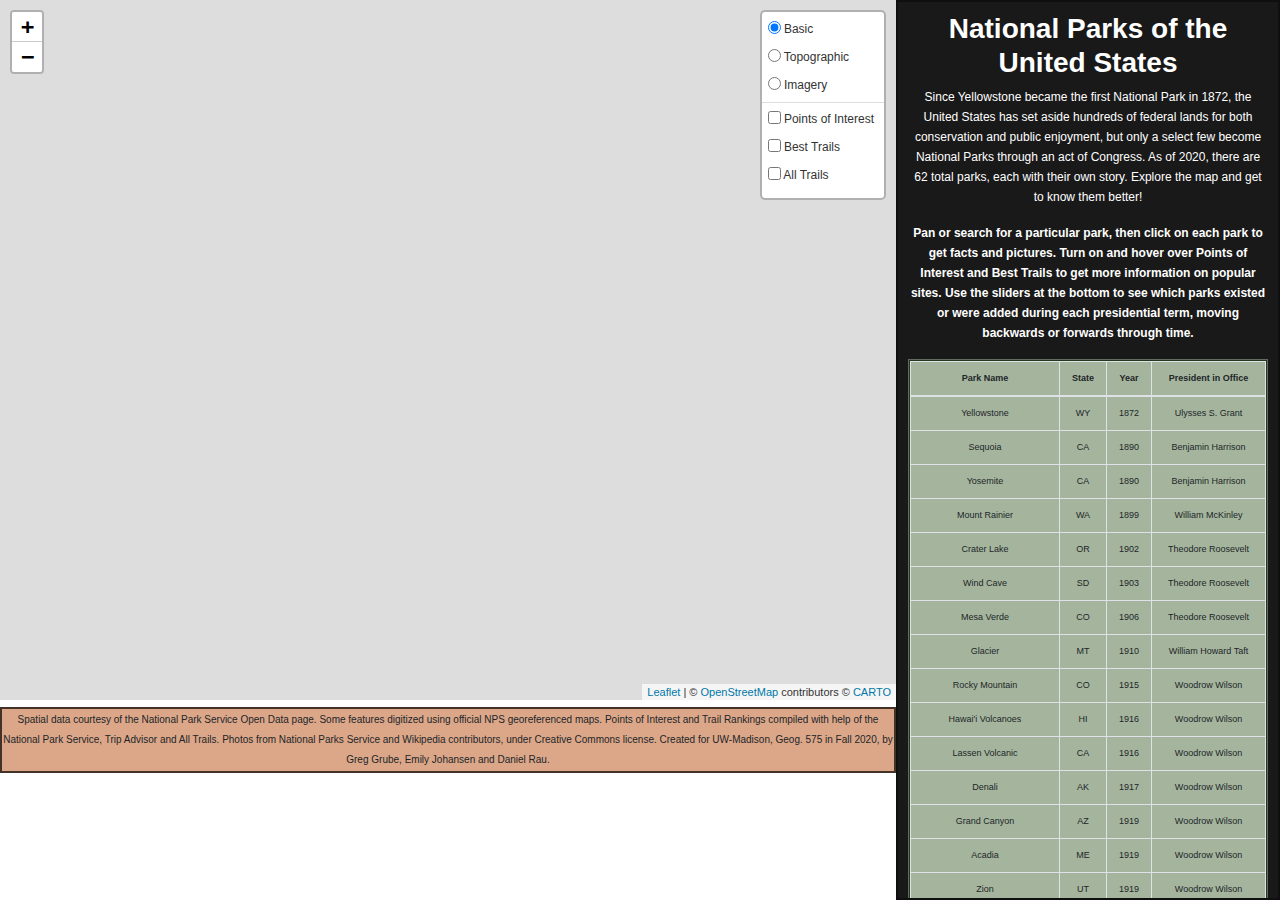
==== index.html @ e0598e74 "Initial Upload" ====
<!DOCTYPE html>
<html>
<head>
	
	<title>National Parks through the Years</title>

	<meta charset="utf-8" />
	<meta name="viewport" content="width=device-width, initial-scale=1.0">
	
	<link rel="shortcut icon" type="image/x-icon" href="img/nps.svg" />
    
    <link href="lib/bootstrap/css/bootstrap.min.css" rel="stylesheet">
    <!--you can also use this space for internal scripts or stylesheets;
		place these within <script> or <style> tags-->
    <link rel="stylesheet" href="lib/leaflet/leaflet.css"/>
    <link rel="stylesheet" href="lib/leaflet/leaflet-search-master/dist/leaflet-search.src.css"/>
    <link rel="stylesheet" href="lib/noUIslider-13.1.5/nouislider.css"/>
    <link rel="stylesheet" href="css/style.css"/>
    
</head>
    
<body>
    
    <div id="mapid"></div>
    
    <div id="panel">
        
        <h3><b>National Parks of the United States</b></h3>

            <p>Since Yellowstone became the first National Park in 1872, the United States has set aside hundreds of federal lands for both conservation and public enjoyment, but only a select few become National Parks through an act of Congress. As of 2020, there are 62 total parks, each with their own story. Explore the map and get to know them better!</p>

            <p><b>Pan or search for a particular park, then click on each park to get facts and pictures. Turn on and hover over Points of Interest and Best Trails to get more information on popular sites. Use the sliders at the bottom to see which parks existed or were added during each presidential term, moving backwards or forwards through time.</b></p>


            <div id="panel2">

                    <table class="table table-bordered table-hover table-condensed">
                        
                <colgroup>
                    <col class="p">
                    <col class="s">
                    <col class="y">
                    <col class="o">
                </colgroup>  
                        
                <thead>
                <tr>
                    <th title="Field1">Park Name</th>
                    <th title="Field2">State</th>
                    <th title="Field3">Year</th>
                    <th title="Field4">President in Office</th>
                </tr></thead>
                <tbody>
                <tr>
                <td>Yellowstone </td>
                <td>WY</td>
                <td>1872</td>
                <td>Ulysses S. Grant</td>
                </tr>
                <tr>
                <td>Sequoia </td>
                <td>CA</td>
                <td>1890</td>
                <td>Benjamin Harrison</td>
                </tr>
                <tr>
                <td>Yosemite </td>
                <td>CA</td>
                <td>1890</td>
                <td>Benjamin Harrison</td>
                </tr>
                <tr>
                <td>Mount Rainier </td>
                <td>WA</td>
                <td>1899</td>
                <td>William McKinley</td>
                </tr>
                <tr>
                <td>Crater Lake </td>
                <td>OR</td>
                <td>1902</td>
                <td>Theodore Roosevelt</td>
                </tr>
                <tr>
                <td>Wind Cave </td>
                <td>SD</td>
                <td>1903</td>
                <td>Theodore Roosevelt</td>
                </tr>
                <tr>
                <td>Mesa Verde </td>
                <td>CO</td>
                <td>1906</td>
                <td>Theodore Roosevelt</td>
                </tr>
                <tr>
                <td>Glacier </td>
                <td>MT</td>
                <td>1910</td>
                <td>William Howard Taft</td>
                </tr>
                <tr>
                <td>Rocky Mountain </td>
                <td>CO</td>
                <td>1915</td>
                <td>Woodrow Wilson</td>
                </tr>
                <tr>
                <td>Hawai&#39;i Volcanoes </td>
                <td>HI</td>
                <td>1916</td>
                <td>Woodrow Wilson</td>
                </tr>
                <tr>
                <td>Lassen Volcanic </td>
                <td>CA</td>
                <td>1916</td>
                <td>Woodrow Wilson</td>
                </tr>
                <tr>
                <td>Denali </td>
                <td>AK</td>
                <td>1917</td>
                <td>Woodrow Wilson</td>
                </tr>
                <tr>
                <td>Grand Canyon </td>
                <td>AZ</td>
                <td>1919</td>
                <td>Woodrow Wilson</td>
                </tr>
                <tr>
                <td>Acadia </td>
                <td>ME</td>
                <td>1919</td>
                <td>Woodrow Wilson</td>
                </tr>
                <tr>
                <td>Zion </td>
                <td>UT</td>
                <td>1919</td>
                <td>Woodrow Wilson</td>
                </tr>
                <tr>
                <td>Hot Springs </td>
                <td>AR</td>
                <td>1921</td>
                <td>Woodrow Wilson</td>
                </tr>
                <tr>
                <td>Bryce Canyon </td>
                <td>UT</td>
                <td>1928</td>
                <td>Calvin Coolidge</td>
                </tr>
                <tr>
                <td>Grand Teton </td>
                <td>WY</td>
                <td>1929</td>
                <td>Calvin Coolidge</td>
                </tr>
                <tr>
                <td>Carlsbad Caverns </td>
                <td>NM</td>
                <td>1930</td>
                <td>Herbert Hoover</td>
                </tr>
                <tr>
                <td>Everglades </td>
                <td>FL</td>
                <td>1934</td>
                <td>Franklin D. Roosevelt</td>
                </tr>
                <tr>
                <td>Great Smoky Mountains </td>
                <td>NC</td>
                <td>1934</td>
                <td>Franklin D. Roosevelt</td>
                </tr>
                <tr>
                <td>Shenandoah </td>
                <td>VA</td>
                <td>1935</td>
                <td>Franklin D. Roosevelt</td>
                </tr>
                <tr>
                <td>Olympic </td>
                <td>WA</td>
                <td>1938</td>
                <td>Franklin D. Roosevelt</td>
                </tr>
                <tr>
                <td>Kings Canyon </td>
                <td>CA</td>
                <td>1940</td>
                <td>Franklin D. Roosevelt</td>
                </tr>
                <tr>
                <td>Isle Royale </td>
                <td>MI</td>
                <td>1940</td>
                <td>Franklin D. Roosevelt</td>
                </tr>
                <tr>
                <td>Mammoth Cave </td>
                <td>KY</td>
                <td>1941</td>
                <td>Franklin D. Roosevelt</td>
                </tr>
                <tr>
                <td>Big Bend </td>
                <td>TX</td>
                <td>1944</td>
                <td>Franklin D. Roosevelt</td>
                </tr>
                <tr>
                <td>Virgin Islands </td>
                <td>VI</td>
                <td>1956</td>
                <td>Dwight D. Eisenhower</td>
                </tr>
                <tr>
                <td>Haleakala </td>
                <td>HI</td>
                <td>1961</td>
                <td>John F. Kennedy</td>
                </tr>
                <tr>
                <td>Petrified Forest </td>
                <td>AZ</td>
                <td>1962</td>
                <td>John F. Kennedy</td>
                </tr>
                <tr>
                <td>Canyonlands </td>
                <td>UT</td>
                <td>1964</td>
                <td>Lyndon B. Johnson</td>
                </tr>
                <tr>
                <td>Guadalupe Mountains </td>
                <td>TX</td>
                <td>1966</td>
                <td>Lyndon B. Johnson</td>
                </tr>
                <tr>
                <td>North Cascades </td>
                <td>WA</td>
                <td>1968</td>
                <td>Lyndon B. Johnson</td>
                </tr>
                <tr>
                <td>Redwood </td>
                <td>CA</td>
                <td>1968</td>
                <td>Lyndon B. Johnson</td>
                </tr>
                <tr>
                <td>Arches </td>
                <td>UT</td>
                <td>1971</td>
                <td>Richard Nixon</td>
                </tr>
                <tr>
                <td>Capitol Reef </td>
                <td>UT</td>
                <td>1971</td>
                <td>Richard Nixon</td>
                </tr>
                <tr>
                <td>Voyageurs </td>
                <td>MN</td>
                <td>1975</td>
                <td>Gerald Ford</td>
                </tr>
                <tr>
                <td>Theodore Roosevelt </td>
                <td>ND</td>
                <td>1978</td>
                <td>Jimmy Carter</td>
                </tr>
                <tr>
                <td>Badlands </td>
                <td>SD</td>
                <td>1978</td>
                <td>Jimmy Carter</td>
                </tr>
                <tr>
                <td>Channel Islands </td>
                <td>CA</td>
                <td>1980</td>
                <td>Jimmy Carter</td>
                </tr>
                <tr>
                <td>Biscayne </td>
                <td>FL</td>
                <td>1980</td>
                <td>Jimmy Carter</td>
                </tr>
                <tr>
                <td>Wrangell-St. Elias </td>
                <td>AK</td>
                <td>1980</td>
                <td>Jimmy Carter</td>
                </tr>
                <tr>
                <td>Glacier Bay </td>
                <td>AK</td>
                <td>1980</td>
                <td>Jimmy Carter</td>
                </tr>
                <tr>
                <td>Katmai </td>
                <td>AK</td>
                <td>1980</td>
                <td>Jimmy Carter</td>
                </tr>
                <tr>
                <td>Kenai Fjords </td>
                <td>AK</td>
                <td>1980</td>
                <td>Jimmy Carter</td>
                </tr>
                <tr>
                <td>Gates of the Arctic </td>
                <td>AK</td>
                <td>1980</td>
                <td>Jimmy Carter</td>
                </tr>
                <tr>
                <td>Kobuk Valley </td>
                <td>AK</td>
                <td>1980</td>
                <td>Jimmy Carter</td>
                </tr>
                <tr>
                <td>Lake Clark </td>
                <td>AK</td>
                <td>1980</td>
                <td>Jimmy Carter</td>
                </tr>
                <tr>
                <td>Great Basin </td>
                <td>NV</td>
                <td>1986</td>
                <td>Ronald Reagan</td>
                </tr>
                <tr>
                <td>National Park of American Samoa</td>
                <td>AS</td>
                <td>1988</td>
                <td>Ronald Reagan</td>
                </tr>
                <tr>
                <td>Dry Tortugas </td>
                <td>FL</td>
                <td>1992</td>
                <td>George H. W. Bush</td>
                </tr>
                <tr>
                <td>Saguaro </td>
                <td>AZ</td>
                <td>1994</td>
                <td>Bill Clinton</td>
                </tr>
                <tr>
                <td>Joshua Tree </td>
                <td>CA</td>
                <td>1994</td>
                <td>Bill Clinton</td>
                </tr>
                <tr>
                <td>Death Valley </td>
                <td>CA</td>
                <td>1994</td>
                <td>Bill Clinton</td>
                </tr>
                <tr>
                <td>Black Canyon of the Gunnison </td>
                <td>CO</td>
                <td>1999</td>
                <td>Bill Clinton</td>
                </tr>
                <tr>
                <td>Cuyahoga Valley </td>
                <td>OH</td>
                <td>2000</td>
                <td>Bill Clinton</td>
                </tr>
                <tr>
                <td>Congaree </td>
                <td>SC</td>
                <td>2003</td>
                <td>George W. Bush</td>
                </tr>
                <tr>
                <td>Great Sand Dunes </td>
                <td>CO</td>
                <td>2004</td>
                <td>George W. Bush</td>
                </tr>
                <tr>
                <td>Pinnacles </td>
                <td>CA</td>
                <td>2013</td>
                <td>Barack Obama</td>
                </tr>
                <tr>
                <td>Gateway Arch </td>
                <td>MO</td>
                <td>2018</td>
                <td>Donald Trump</td>
                </tr>
                <tr>
                <td>Indiana Dunes </td>
                <td>IN</td>
                <td>2019</td>
                <td>Donald Trump</td>
                </tr>
                <tr>
                <td>White Sands </td>
                <td>NM</td>
                <td>2019</td>
                <td>Donald Trump</td>
                </tr>
                </tbody></table>
            </div> 

        </div>         

    <div id="range"></div>
    
            <input type="number" min='1872' max='2016' step='4' id="input-number-min">
            <input type="number" min='1876' max='2020' step='4' id="input-number-max">

    <div id="sources">
        
        Spatial data courtesy of the National Park Service Open Data page. Some features digitized using official NPS georeferenced maps. Points of Interest and Trail Rankings compiled with help of the National Park Service, Trip Advisor and  All Trails. Photos from National Parks Service and Wikipedia contributors, under Creative Commons license. Created for UW-Madison, Geog. 575 in Fall 2020, by Greg Grube, Emily Johansen and Daniel Rau.

    </div>

            <!--put your external script links here-->
        <script type="text/javascript" src="lib/jquery-3.5.1.js"></script>
        <script type="text/javascript" src="lib/leaflet/leaflet-src.js"></script>
        <script type="text/javascript" src="lib/leaflet/leaflet-providers.js"></script>
        <script type="text/javascript" src="lib/leaflet/leaflet-search-master/dist/leaflet-search.src.js"></script>
        <script type="text/javascript" src="lib/noUIslider-13.1.5/nouislider.min.js"></script>
        <script type="text/javascript" src="lib/wNumb.js"></script>
        <script type="text/javascript" src="lib/easy-button.js"></script>
        <script type="text/javascript" src="js/geojson.js"></script>
        <script type="text/javascript" src="js/main.js"></script>
    
</body>
    
</html>
---- lib/leaflet/leaflet.css ----
/* required styles */

.leaflet-pane,
.leaflet-tile,
.leaflet-marker-icon,
.leaflet-marker-shadow,
.leaflet-tile-container,
.leaflet-pane > svg,
.leaflet-pane > canvas,
.leaflet-zoom-box,
.leaflet-image-layer,
.leaflet-layer {
	position: absolute;
	left: 0;
	top: 0;
	}
.leaflet-container {
	overflow: hidden;
	}
.leaflet-tile,
.leaflet-marker-icon,
.leaflet-marker-shadow {
	-webkit-user-select: none;
	   -moz-user-select: none;
	        user-select: none;
	  -webkit-user-drag: none;
	}
/* Prevents IE11 from highlighting tiles in blue */
.leaflet-tile::selection {
	background: transparent;
}
/* Safari renders non-retina tile on retina better with this, but Chrome is worse */
.leaflet-safari .leaflet-tile {
	image-rendering: -webkit-optimize-contrast;
	}
/* hack that prevents hw layers "stretching" when loading new tiles */
.leaflet-safari .leaflet-tile-container {
	width: 1600px;
	height: 1600px;
	-webkit-transform-origin: 0 0;
	}
.leaflet-marker-icon,
.leaflet-marker-shadow {
	display: block;
	}
/* .leaflet-container svg: reset svg max-width decleration shipped in Joomla! (joomla.org) 3.x */
/* .leaflet-container img: map is broken in FF if you have max-width: 100% on tiles */
.leaflet-container .leaflet-overlay-pane svg,
.leaflet-container .leaflet-marker-pane img,
.leaflet-container .leaflet-shadow-pane img,
.leaflet-container .leaflet-tile-pane img,
.leaflet-container img.leaflet-image-layer,
.leaflet-container .leaflet-tile {
	max-width: none !important;
	max-height: none !important;
	}

.leaflet-container.leaflet-touch-zoom {
	-ms-touch-action: pan-x pan-y;
	touch-action: pan-x pan-y;
	}
.leaflet-container.leaflet-touch-drag {
	-ms-touch-action: pinch-zoom;
	/* Fallback for FF which doesn't support pinch-zoom */
	touch-action: none;
	touch-action: pinch-zoom;
}
.leaflet-container.leaflet-touch-drag.leaflet-touch-zoom {
	-ms-touch-action: none;
	touch-action: none;
}
.leaflet-container {
	-webkit-tap-highlight-color: transparent;
}
.leaflet-container a {
	-webkit-tap-highlight-color: rgba(51, 181, 229, 0.4);
}
.leaflet-tile {
	filter: inherit;
	visibility: hidden;
	}
.leaflet-tile-loaded {
	visibility: inherit;
	}
.leaflet-zoom-box {
	width: 0;
	height: 0;
	-moz-box-sizing: border-box;
	     box-sizing: border-box;
	z-index: 800;
	}
/* workaround for https://bugzilla.mozilla.org/show_bug.cgi?id=888319 */
.leaflet-overlay-pane svg {
	-moz-user-select: none;
	}

.leaflet-pane         { z-index: 400; }

.leaflet-tile-pane    { z-index: 200; }
.leaflet-overlay-pane { z-index: 400; }
.leaflet-shadow-pane  { z-index: 500; }
.leaflet-marker-pane  { z-index: 600; }
.leaflet-tooltip-pane   { z-index: 650; }
.leaflet-popup-pane   { z-index: 700; }

.leaflet-map-pane canvas { z-index: 100; }
.leaflet-map-pane svg    { z-index: 200; }

.leaflet-vml-shape {
	width: 1px;
	height: 1px;
	}
.lvml {
	behavior: url(#default#VML);
	display: inline-block;
	position: absolute;
	}


/* control positioning */

.leaflet-control {
	position: relative;
	z-index: 800;
	pointer-events: visiblePainted; /* IE 9-10 doesn't have auto */
	pointer-events: auto;
	}
.leaflet-top,
.leaflet-bottom {
	position: absolute;
	z-index: 1000;
	pointer-events: none;
	}
.leaflet-top {
	top: 0;
	}
.leaflet-right {
	right: 0;
	}
.leaflet-bottom {
	bottom: 0;
	}
.leaflet-left {
	left: 0;
	}
.leaflet-control {
	float: left;
	clear: both;
	}
.leaflet-right .leaflet-control {
	float: right;
	}
.leaflet-top .leaflet-control {
	margin-top: 10px;
	}
.leaflet-bottom .leaflet-control {
	margin-bottom: 10px;
	}
.leaflet-left .leaflet-control {
	margin-left: 10px;
	}
.leaflet-right .leaflet-control {
	margin-right: 10px;
	}


/* zoom and fade animations */

.leaflet-fade-anim .leaflet-tile {
	will-change: opacity;
	}
.leaflet-fade-anim .leaflet-popup {
	opacity: 0;
	-webkit-transition: opacity 0.2s linear;
	   -moz-transition: opacity 0.2s linear;
	        transition: opacity 0.2s linear;
	}
.leaflet-fade-anim .leaflet-map-pane .leaflet-popup {
	opacity: 1;
	}
.leaflet-zoom-animated {
	-webkit-transform-origin: 0 0;
	    -ms-transform-origin: 0 0;
	        transform-origin: 0 0;
	}
.leaflet-zoom-anim .leaflet-zoom-animated {
	will-change: transform;
	}
.leaflet-zoom-anim .leaflet-zoom-animated {
	-webkit-transition: -webkit-transform 0.25s cubic-bezier(0,0,0.25,1);
	   -moz-transition:    -moz-transform 0.25s cubic-bezier(0,0,0.25,1);
	        transition:         transform 0.25s cubic-bezier(0,0,0.25,1);
	}
.leaflet-zoom-anim .leaflet-tile,
.leaflet-pan-anim .leaflet-tile {
	-webkit-transition: none;
	   -moz-transition: none;
	        transition: none;
	}

.leaflet-zoom-anim .leaflet-zoom-hide {
	visibility: hidden;
	}


/* cursors */

.leaflet-interactive {
	cursor: pointer;
	}
.leaflet-grab {
	cursor: -webkit-grab;
	cursor:    -moz-grab;
	cursor:         grab;
	}
.leaflet-crosshair,
.leaflet-crosshair .leaflet-interactive {
	cursor: crosshair;
	}
.leaflet-popup-pane,
.leaflet-control {
	cursor: auto;
	}
.leaflet-dragging .leaflet-grab,
.leaflet-dragging .leaflet-grab .leaflet-interactive,
.leaflet-dragging .leaflet-marker-draggable {
	cursor: move;
	cursor: -webkit-grabbing;
	cursor:    -moz-grabbing;
	cursor:         grabbing;
	}

/* marker & overlays interactivity */
.leaflet-marker-icon,
.leaflet-marker-shadow,
.leaflet-image-layer,
.leaflet-pane > svg path,
.leaflet-tile-container {
	pointer-events: none;
	}

.leaflet-marker-icon.leaflet-interactive,
.leaflet-image-layer.leaflet-interactive,
.leaflet-pane > svg path.leaflet-interactive,
svg.leaflet-image-layer.leaflet-interactive path {
	pointer-events: visiblePainted; /* IE 9-10 doesn't have auto */
	pointer-events: auto;
	}

/* visual tweaks */

.leaflet-container {
	background: #ddd;
	outline: 0;
	}
.leaflet-container a {
	color: #0078A8;
	}
.leaflet-container a.leaflet-active {
	outline: 2px solid orange;
	}
.leaflet-zoom-box {
	border: 2px dotted #38f;
	background: rgba(255,255,255,0.5);
	}


/* general typography */
.leaflet-container {
	font: 12px/1.5 "Helvetica Neue", Arial, Helvetica, sans-serif;
	}


/* general toolbar styles */

.leaflet-bar {
	box-shadow: 0 1px 5px rgba(0,0,0,0.65);
	border-radius: 4px;
	}
.leaflet-bar a,
.leaflet-bar a:hover {
	background-color: #fff;
	border-bottom: 1px solid #ccc;
	width: 26px;
	height: 26px;
	line-height: 26px;
	display: block;
	text-align: center;
	text-decoration: none;
	color: black;
	}
.leaflet-bar a,
.leaflet-control-layers-toggle {
	background-position: 50% 50%;
	background-repeat: no-repeat;
	display: block;
	}
.leaflet-bar a:hover {
	background-color: #f4f4f4;
	}
.leaflet-bar a:first-child {
	border-top-left-radius: 4px;
	border-top-right-radius: 4px;
	}
.leaflet-bar a:last-child {
	border-bottom-left-radius: 4px;
	border-bottom-right-radius: 4px;
	border-bottom: none;
	}
.leaflet-bar a.leaflet-disabled {
	cursor: default;
	background-color: #f4f4f4;
	color: #bbb;
	}

.leaflet-touch .leaflet-bar a {
	width: 30px;
	height: 30px;
	line-height: 30px;
	}
.leaflet-touch .leaflet-bar a:first-child {
	border-top-left-radius: 2px;
	border-top-right-radius: 2px;
	}
.leaflet-touch .leaflet-bar a:last-child {
	border-bottom-left-radius: 2px;
	border-bottom-right-radius: 2px;
	}

/* zoom control */

.leaflet-control-zoom-in,
.leaflet-control-zoom-out {
	font: bold 18px 'Lucida Console', Monaco, monospace;
	text-indent: 1px;
	}

.leaflet-touch .leaflet-control-zoom-in, .leaflet-touch .leaflet-control-zoom-out  {
	font-size: 22px;
	}


/* layers control */

.leaflet-control-layers {
	box-shadow: 0 1px 5px rgba(0,0,0,0.4);
	background: #fff;
	border-radius: 5px;
	}
.leaflet-control-layers-toggle {
	background-image: url(images/layers.png);
	width: 36px;
	height: 36px;
	}
.leaflet-retina .leaflet-control-layers-toggle {
	background-image: url(images/layers-2x.png);
	background-size: 26px 26px;
	}
.leaflet-touch .leaflet-control-layers-toggle {
	width: 44px;
	height: 44px;
	}
.leaflet-control-layers .leaflet-control-layers-list,
.leaflet-control-layers-expanded .leaflet-control-layers-toggle {
	display: none;
	}
.leaflet-control-layers-expanded .leaflet-control-layers-list {
	display: block;
	position: relative;
	}
.leaflet-control-layers-expanded {
	padding: 6px 10px 6px 6px;
	color: #333;
	background: #fff;
	}
.leaflet-control-layers-scrollbar {
	overflow-y: scroll;
	overflow-x: hidden;
	padding-right: 5px;
	}
.leaflet-control-layers-selector {
	margin-top: 2px;
	position: relative;
	top: 1px;
	}
.leaflet-control-layers label {
	display: block;
	}
.leaflet-control-layers-separator {
	height: 0;
	border-top: 1px solid #ddd;
	margin: 5px -10px 5px -6px;
	}

/* Default icon URLs */
.leaflet-default-icon-path {
	background-image: url(images/marker-icon.png);
	}


/* attribution and scale controls */

.leaflet-container .leaflet-control-attribution {
	background: #fff;
	background: rgba(255, 255, 255, 0.7);
	margin: 0;
	}
.leaflet-control-attribution,
.leaflet-control-scale-line {
	padding: 0 5px;
	color: #333;
	}
.leaflet-control-attribution a {
	text-decoration: none;
	}
.leaflet-control-attribution a:hover {
	text-decoration: underline;
	}
.leaflet-container .leaflet-control-attribution,
.leaflet-container .leaflet-control-scale {
	font-size: 11px;
	}
.leaflet-left .leaflet-control-scale {
	margin-left: 5px;
	}
.leaflet-bottom .leaflet-control-scale {
	margin-bottom: 5px;
	}
.leaflet-control-scale-line {
	border: 2px solid #777;
	border-top: none;
	line-height: 1.1;
	padding: 2px 5px 1px;
	font-size: 11px;
	white-space: nowrap;
	overflow: hidden;
	-moz-box-sizing: border-box;
	     box-sizing: border-box;

	background: #fff;
	background: rgba(255, 255, 255, 0.5);
	}
.leaflet-control-scale-line:not(:first-child) {
	border-top: 2px solid #777;
	border-bottom: none;
	margin-top: -2px;
	}
.leaflet-control-scale-line:not(:first-child):not(:last-child) {
	border-bottom: 2px solid #777;
	}

.leaflet-touch .leaflet-control-attribution,
.leaflet-touch .leaflet-control-layers,
.leaflet-touch .leaflet-bar {
	box-shadow: none;
	}
.leaflet-touch .leaflet-control-layers,
.leaflet-touch .leaflet-bar {
	border: 2px solid rgba(0,0,0,0.2);
	background-clip: padding-box;
	}


/* popup */

.leaflet-popup {
	position: absolute;
	text-align: center;
	margin-bottom: 20px;
	}
.leaflet-popup-content-wrapper {
	padding: 1px;
	text-align: left;
	border-radius: 12px;
	}
.leaflet-popup-content {
	margin: 13px 19px;
	line-height: 1.4;
	}
.leaflet-popup-content p {
	margin: 18px 0;
	}
.leaflet-popup-tip-container {
	width: 40px;
	height: 20px;
	position: absolute;
	left: 50%;
	margin-left: -20px;
	overflow: hidden;
	pointer-events: none;
	}
.leaflet-popup-tip {
	width: 17px;
	height: 17px;
	padding: 1px;

	margin: -10px auto 0;

	-webkit-transform: rotate(45deg);
	   -moz-transform: rotate(45deg);
	    -ms-transform: rotate(45deg);
	        transform: rotate(45deg);
	}
.leaflet-popup-content-wrapper,
.leaflet-popup-tip {
	background: white;
	color: #333;
	box-shadow: 0 3px 14px rgba(0,0,0,0.4);
	}
.leaflet-container a.leaflet-popup-close-button {
	position: absolute;
	top: 0;
	right: 0;
	padding: 4px 4px 0 0;
	border: none;
	text-align: center;
	width: 18px;
	height: 14px;
	font: 16px/14px Tahoma, Verdana, sans-serif;
	color: #c3c3c3;
	text-decoration: none;
	font-weight: bold;
	background: transparent;
	}
.leaflet-container a.leaflet-popup-close-button:hover {
	color: #999;
	}
.leaflet-popup-scrolled {
	overflow: auto;
	border-bottom: 1px solid #ddd;
	border-top: 1px solid #ddd;
	}

.leaflet-oldie .leaflet-popup-content-wrapper {
	-ms-zoom: 1;
	}
.leaflet-oldie .leaflet-popup-tip {
	width: 24px;
	margin: 0 auto;

	-ms-filter: "progid:DXImageTransform.Microsoft.Matrix(M11=0.70710678, M12=0.70710678, M21=-0.70710678, M22=0.70710678)";
	filter: progid:DXImageTransform.Microsoft.Matrix(M11=0.70710678, M12=0.70710678, M21=-0.70710678, M22=0.70710678);
	}
.leaflet-oldie .leaflet-popup-tip-container {
	margin-top: -1px;
	}

.leaflet-oldie .leaflet-control-zoom,
.leaflet-oldie .leaflet-control-layers,
.leaflet-oldie .leaflet-popup-content-wrapper,
.leaflet-oldie .leaflet-popup-tip {
	border: 1px solid #999;
	}


/* div icon */

.leaflet-div-icon {
	background: #fff;
	border: 1px solid #666;
	}


/* Tooltip */
/* Base styles for the element that has a tooltip */
.leaflet-tooltip {
	position: absolute;
	padding: 6px;
	background-color: #fff;
	border: 1px solid #fff;
	border-radius: 3px;
	color: #222;
	white-space: nowrap;
	-webkit-user-select: none;
	-moz-user-select: none;
	-ms-user-select: none;
	user-select: none;
	pointer-events: none;
	box-shadow: 0 1px 3px rgba(0,0,0,0.4);
	}
.leaflet-tooltip.leaflet-clickable {
	cursor: pointer;
	pointer-events: auto;
	}
.leaflet-tooltip-top:before,
.leaflet-tooltip-bottom:before,
.leaflet-tooltip-left:before,
.leaflet-tooltip-right:before {
	position: absolute;
	pointer-events: none;
	border: 6px solid transparent;
	background: transparent;
	content: "";
	}

/* Directions */

.leaflet-tooltip-bottom {
	margin-top: 6px;
}
.leaflet-tooltip-top {
	margin-top: -6px;
}
.leaflet-tooltip-bottom:before,
.leaflet-tooltip-top:before {
	left: 50%;
	margin-left: -6px;
	}
.leaflet-tooltip-top:before {
	bottom: 0;
	margin-bottom: -12px;
	border-top-color: #fff;
	}
.leaflet-tooltip-bottom:before {
	top: 0;
	margin-top: -12px;
	margin-left: -6px;
	border-bottom-color: #fff;
	}
.leaflet-tooltip-left {
	margin-left: -6px;
}
.leaflet-tooltip-right {
	margin-left: 6px;
}
.leaflet-tooltip-left:before,
.leaflet-tooltip-right:before {
	top: 50%;
	margin-top: -6px;
	}
.leaflet-tooltip-left:before {
	right: 0;
	margin-right: -12px;
	border-left-color: #fff;
	}
.leaflet-tooltip-right:before {
	left: 0;
	margin-left: -12px;
	border-right-color: #fff;
	}
---- lib/leaflet/leaflet-search-master/dist/leaflet-search.src.css ----
/* 
 * Leaflet Control Search v2.9.9 - 2020-12-01 
 * 
 * Copyright 2020 Stefano Cudini 
 * stefano.cudini@gmail.com 
 * http://labs.easyblog.it/ 
 * 
 * Licensed under the MIT license. 
 * 
 * Demo: 
 * http://labs.easyblog.it/maps/leaflet-search/ 
 * 
 * Source: 
 * git@github.com:stefanocudini/leaflet-search.git 
 * 
 */
 
.leaflet-container .leaflet-control-search {
	position:relative;
	float:left;
	background:#fff;
	color:#1978cf;
	border: 2px solid rgba(0,0,0,0.2);
	background-clip: padding-box;
	-moz-border-radius: 4px;
	-webkit-border-radius: 4px;
	border-radius: 4px;
	background-color: rgba(255, 255, 255, 0.8);
	z-index:1000;	
	margin-left: 10px;
	margin-top: 10px;
}
.leaflet-control-search.search-exp {/*expanded*/
	background: #fff;
	border: 2px solid rgba(0,0,0,0.2);
	background-clip: padding-box;	
}
.leaflet-control-search .search-input {
	display:block;
	float:left;
	background: #fff;
	border:1px solid #666;
	border-radius:2px;
	height:22px;
	padding:0 20px 0 2px;
	margin:4px 0 4px 4px;
}
.leaflet-control-search.search-load .search-input {
	background: url('../images/loader.gif') no-repeat center right #fff;
}
.leaflet-control-search.search-load .search-cancel {
	visibility:hidden;
}
.leaflet-control-search .search-cancel {
	display:block;
	width:22px;
	height:22px;
	position:absolute;
	right:28px;
	margin:6px 0;
	background: url('../images/search-icon.png') no-repeat 0 -46px;
	text-decoration:none;
	filter: alpha(opacity=80);
	opacity: 0.8;		
}
.leaflet-control-search .search-cancel:hover {
	filter: alpha(opacity=100);
	opacity: 1;
}
.leaflet-control-search .search-cancel span {
	display:none;/* comment for cancel button imageless */
	font-size:18px;
	line-height:20px;
	color:#ccc;
	font-weight:bold;
}
.leaflet-control-search .search-cancel:hover span {
	color:#aaa;
}
.leaflet-control-search .search-button {
	display:block;
	float:left;
	width:30px;
	height:30px;	
	background: url('../images/search-icon.png') no-repeat 4px 4px #fff;
	border-radius:4px;
}
.leaflet-control-search .search-button:hover {
	background: url('../images/search-icon.png') no-repeat 4px -20px #fafafa;
}
.leaflet-control-search .search-tooltip {
	position:absolute;
	top:100%;
	left:0;
	float:left;
	list-style: none;
	padding-left: 0;
	min-width:120px;
	max-height:122px;
	box-shadow: 1px 1px 6px rgba(0,0,0,0.4);
	background-color: rgba(0, 0, 0, 0.25);
	z-index:1010;
	overflow-y:auto;
	overflow-x:hidden;
	cursor: pointer;
}
.leaflet-control-search .search-tip {
	margin:2px;
	padding:2px 4px;
	display:block;
	color:black;
	background: #eee;
	border-radius:.25em;
	text-decoration:none;	
	white-space:nowrap;
	vertical-align:center;
}
.leaflet-control-search .search-button:hover {
	background-color: #f4f4f4;
}
.leaflet-control-search .search-tip-select,
.leaflet-control-search .search-tip:hover {
	background-color: #fff;
}
.leaflet-control-search .search-alert {
	cursor:pointer;
	clear:both;
	font-size:.75em;
	margin-bottom:5px;
	padding:0 .25em;
	color:#e00;
	font-weight:bold;
	border-radius:.25em;
}
---- lib/noUIslider-13.1.5/nouislider.css ----
/*! nouislider - 13.1.5 - 4/24/2019 */
/* Functional styling;
 * These styles are required for noUiSlider to function.
 * You don't need to change these rules to apply your design.
 */
.noUi-target,
.noUi-target * {
  -webkit-touch-callout: none;
  -webkit-tap-highlight-color: rgba(0, 0, 0, 0);
  -webkit-user-select: none;
  -ms-touch-action: none;
  touch-action: none;
  -ms-user-select: none;
  -moz-user-select: none;
  user-select: none;
  -moz-box-sizing: border-box;
  box-sizing: border-box;
}
.noUi-target {
  position: relative;
  direction: ltr;
}
.noUi-base,
.noUi-connects {
  width: 100%;
  height: 100%;
  position: relative;
  z-index: 1;
}
/* Wrapper for all connect elements.
 */
.noUi-connects {
  overflow: hidden;
  z-index: 0;
}
.noUi-connect,
.noUi-origin {
  will-change: transform;
  position: absolute;
  z-index: 1;
  top: 0;
  left: 0;
  height: 100%;
  width: 100%;
  -ms-transform-origin: 0 0;
  -webkit-transform-origin: 0 0;
  -webkit-transform-style: preserve-3d;
  transform-origin: 0 0;
  transform-style: flat;
}
/* Offset direction
 */
html:not([dir="rtl"]) .noUi-horizontal .noUi-origin {
  left: auto;
  right: 0;
}
/* Give origins 0 height/width so they don't interfere with clicking the
 * connect elements.
 */
.noUi-vertical .noUi-origin {
  width: 0;
}
.noUi-horizontal .noUi-origin {
  height: 0;
}
.noUi-handle {
  -webkit-backface-visibility: hidden;
  backface-visibility: hidden;
  position: absolute;
}
.noUi-touch-area {
  height: 100%;
  width: 100%;
}
.noUi-state-tap .noUi-connect,
.noUi-state-tap .noUi-origin {
  -webkit-transition: transform 0.3s;
  transition: transform 0.3s;
}
.noUi-state-drag * {
  cursor: inherit !important;
}
/* Slider size and handle placement;
 */
.noUi-horizontal {
  height: 18px;
}
.noUi-horizontal .noUi-handle {
  width: 34px;
  height: 28px;
  left: -17px;
  top: -6px;
}
.noUi-vertical {
  width: 18px;
}
.noUi-vertical .noUi-handle {
  width: 28px;
  height: 34px;
  left: -6px;
  top: -17px;
}
html:not([dir="rtl"]) .noUi-horizontal .noUi-handle {
  right: -17px;
  left: auto;
}
/* Styling;
 * Giving the connect element a border radius causes issues with using transform: scale
 */
.noUi-target {
  background: #FAFAFA;
  border-radius: 4px;
  border: 1px solid #D3D3D3;
  box-shadow: inset 0 1px 1px #F0F0F0, 0 3px 6px -5px #BBB;
}
.noUi-connects {
  border-radius: 3px;
}
.noUi-connect {
  background: #3FB8AF;
}
/* Handles and cursors;
 */
.noUi-draggable {
  cursor: ew-resize;
}
.noUi-vertical .noUi-draggable {
  cursor: ns-resize;
}
.noUi-handle {
  border: 1px solid #D9D9D9;
  border-radius: 3px;
  background: #FFF;
  cursor: default;
  box-shadow: inset 0 0 1px #FFF, inset 0 1px 7px #EBEBEB, 0 3px 6px -3px #BBB;
}
.noUi-active {
  box-shadow: inset 0 0 1px #FFF, inset 0 1px 7px #DDD, 0 3px 6px -3px #BBB;
}
/* Handle stripes;
 */
.noUi-handle:before,
.noUi-handle:after {
  content: "";
  display: block;
  position: absolute;
  height: 14px;
  width: 1px;
  background: #E8E7E6;
  left: 14px;
  top: 6px;
}
.noUi-handle:after {
  left: 17px;
}
.noUi-vertical .noUi-handle:before,
.noUi-vertical .noUi-handle:after {
  width: 14px;
  height: 1px;
  left: 6px;
  top: 14px;
}
.noUi-vertical .noUi-handle:after {
  top: 17px;
}
/* Disabled state;
 */
[disabled] .noUi-connect {
  background: #B8B8B8;
}
[disabled].noUi-target,
[disabled].noUi-handle,
[disabled] .noUi-handle {
  cursor: not-allowed;
}
/* Base;
 *
 */
.noUi-pips,
.noUi-pips * {
  -moz-box-sizing: border-box;
  box-sizing: border-box;
}
.noUi-pips {
  position: absolute;
  color: #999;
}
/* Values;
 *
 */
.noUi-value {
  position: absolute;
  white-space: nowrap;
  text-align: center;
}
.noUi-value-sub {
  color: #ccc;
  font-size: 10px;
}
/* Markings;
 *
 */
.noUi-marker {
  position: absolute;
  background: #CCC;
}
.noUi-marker-sub {
  background: #AAA;
}
.noUi-marker-large {
  background: #AAA;
}
/* Horizontal layout;
 *
 */
.noUi-pips-horizontal {
  padding: 10px 0;
  height: 80px;
  top: 100%;
  left: 0;
  width: 100%;
}
.noUi-value-horizontal {
  -webkit-transform: translate(-50%, 50%);
  transform: translate(-50%, 50%);
}
.noUi-rtl .noUi-value-horizontal {
  -webkit-transform: translate(50%, 50%);
  transform: translate(50%, 50%);
}
.noUi-marker-horizontal.noUi-marker {
  margin-left: -1px;
  width: 2px;
  height: 5px;
}
.noUi-marker-horizontal.noUi-marker-sub {
  height: 10px;
}
.noUi-marker-horizontal.noUi-marker-large {
  height: 15px;
}
/* Vertical layout;
 *
 */
.noUi-pips-vertical {
  padding: 0 10px;
  height: 100%;
  top: 0;
  left: 100%;
}
.noUi-value-vertical {
  -webkit-transform: translate(0, -50%);
  transform: translate(0, -50%);
  padding-left: 25px;
}
.noUi-rtl .noUi-value-vertical {
  -webkit-transform: translate(0, 50%);
  transform: translate(0, 50%);
}
.noUi-marker-vertical.noUi-marker {
  width: 5px;
  height: 2px;
  margin-top: -1px;
}
.noUi-marker-vertical.noUi-marker-sub {
  width: 10px;
}
.noUi-marker-vertical.noUi-marker-large {
  width: 15px;
}
.noUi-tooltip {
  display: block;
  position: absolute;
  border: 1px solid #D9D9D9;
  border-radius: 3px;
  background: #fff;
  color: #000;
  padding: 5px;
  text-align: center;
  white-space: nowrap;
}
.noUi-horizontal .noUi-tooltip {
  -webkit-transform: translate(-50%, 0);
  transform: translate(-50%, 0);
  left: 50%;
  bottom: 120%;
}
.noUi-vertical .noUi-tooltip {
  -webkit-transform: translate(0, -50%);
  transform: translate(0, -50%);
  top: 50%;
  right: 120%;
}
---- css/style.css ----
/* Stylesheet by Greg Grube, 2020 */
 #mapid {
    height: 700px;
    width: 70%;
    display: inline-block;
}

#panel {
    width: 30%;
    height: 100%;
    padding: 10px;
    font-size: 12px;
    position:absolute;
    overflow: scroll;
    background-color: rgba(0,0,0,.9);
    color: white;
    display: inline-block;
    vertical-align: top;
    text-align: center;
    font-family: "Open Sans", Arial, sans-serif;
    line-height: 20px;
    border: 2px solid rgba(0,0,0,0.4);
}

#panel2 {
    background-color: rgba(200,220,190,0.8);
    font-size: 12px;
    color: #213A1B;
    border: 1px solid rgba(0,0,0,0.4);
    font-family: "Open Sans", Arial, sans-serif;
    width: 100%;
}

h3 {
    font-family: "Verdana", Arial, serif;   
}

#sources {
    width: 70%;
    height: 5%;
    padding: 1px;
    background-color: rgba(197, 108, 57, 0.6);
    display: inline-block;
    font-size: 10px;
    vertical-align: top;
    text-align: center;
    line-height: 20px;
    border: 2px solid rgba(0,0,0,0.7);
    top: 93%;
    left: 0%;
}

#range {
    width: 65%;
    margin: 0 auto 30px;
    position: left;
    z-index: 500;
    font-family: 'Open Sans', sans-serif;
    font-size: 12px;
    position: fixed;
    top: 88%;
    left: 2.5%;
    
}


.leaflet-popup-content p {
    margin: 0.2em 0;
}

.leaflet-popup-container p {
    margin: 0.2em 0;
    
}

.noUi-connect {
  background: #213A1B;
}

#input-number-max {
  display: none;
}

#input-number-min {
  display: none;
}

.table {
    margin: 0 0px 0 0;
    padding: 0;
    display: inline-block;
    line-height: 1em;
    font-size: 9.0px;
    font-family: "Verdana", Arial, serif; 
    table-layout: fixed;
    width: 100%;
    
}

.table, td {
    border: 1px solid #213A1B;
    text-align: center;
    
}

.p {
  width: 52%;
}

.s {
  width: 5%;
}

.y {
  width: 5%;
}

.o {
  width: 43%;
}

/*** L.easyButton ***/
.leaflet-bar button,
.leaflet-bar button:hover {
  background-color: #fff;
  border: none;
  padding: 0px;
  border-bottom: 1px solid #ccc;
  width: 26px;
  height: 27px;
  line-height: 26px;
  display: block;
  text-align: center;
  text-decoration: none;
  color: #213A1B;
}
.leaflet-bar button {
  background-position: 50% 50%;
  background-repeat: no-repeat;
  overflow: hidden;
  display: block;
}
.leaflet-bar button:hover {
  background-color: #f4f4f4;
}
.leaflet-bar button:first-of-type {
  border-top-left-radius: 4px;
  border-top-right-radius: 4px;
}
.leaflet-bar button:last-of-type {
  border-bottom-left-radius: 4px;
  border-bottom-right-radius: 4px;
  border-bottom: none;
}
.leaflet-bar.disabled,
.leaflet-bar button.disabled {
  cursor: default;
  pointer-events: none;
  opacity: .4;
}
.easy-button-button .button-state{
  display: block;
  width: 100%;
  height: 100%;
  position: relative;
}
.leaflet-touch .leaflet-bar button {
  width: 30px;
  height: 30px;
  line-height: 30px;
}

.bigger{
    font-size: 130%;
}
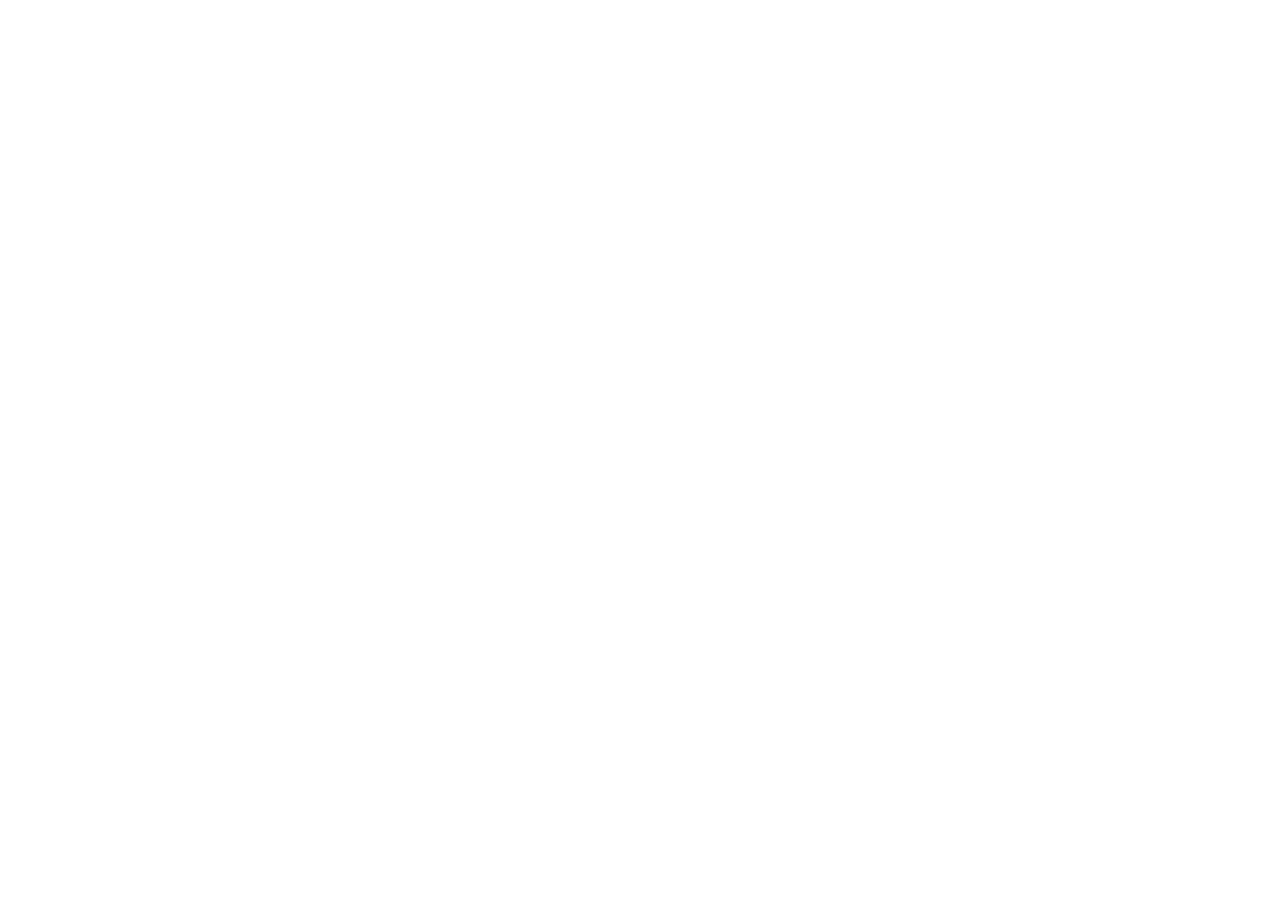
==== commit 6530b40e: "InitialUpload" ====
--- a/index.html
+++ b/index.html
@@ -1,455 +1,74 @@
+
 <!DOCTYPE html>
 <html>
 <head>
-	
-	<title>National Parks through the Years</title>
+<meta http-equiv="Content-Type" content="text/html; charset=utf-8">
+<meta name="viewport" content="initial-scale=1, maximum-scale=1,user-scalable=no">
+<title>Layer List Dijit</title>
+<link rel="stylesheet" href="https://js.arcgis.com/3.39/dijit/themes/claro/claro.css">
+<link rel="stylesheet" href="https://js.arcgis.com/3.39/esri/css/esri.css">
 
-	<meta charset="utf-8" />
-	<meta name="viewport" content="width=device-width, initial-scale=1.0">
-	
-	<link rel="shortcut icon" type="image/x-icon" href="img/nps.svg" />
-    
-    <link href="lib/bootstrap/css/bootstrap.min.css" rel="stylesheet">
-    <!--you can also use this space for internal scripts or stylesheets;
-		place these within <script> or <style> tags-->
-    <link rel="stylesheet" href="lib/leaflet/leaflet.css"/>
-    <link rel="stylesheet" href="lib/leaflet/leaflet-search-master/dist/leaflet-search.src.css"/>
-    <link rel="stylesheet" href="lib/noUIslider-13.1.5/nouislider.css"/>
-    <link rel="stylesheet" href="css/style.css"/>
-    
+<style>
+html, body, .container, #map {
+    height:100%;
+    width:100%;
+    margin:0;
+    padding:0;
+    margin:0;
+    font-family: "Open Sans";
+}
+#map {
+    padding:0;
+}
+#layerListPane{
+    width:25%;
+}
+.esriLayer{
+  background-color: #fff;
+}
+.esriLayerList .esriList{
+    border-top:none;
+}
+.esriLayerList .esriTitle {
+  background-color: #fff;
+  border-bottom:none;
+}
+.esriLayerList .esriList ul{
+  background-color: #fff;
+}
+</style>
+<script>var dojoConfig = { parseOnLoad: true };</script>
+<script src="https://js.arcgis.com/3.39/"></script>
+<script>
+require([
+    "esri/arcgis/utils",
+    "esri/dijit/LayerList",
+    "dijit/layout/BorderContainer",
+    "dijit/layout/ContentPane",
+    "dojo/domReady!"
+], function(
+    arcgisUtils,
+    LayerList
+) {
+    //Create a map based on an ArcGIS Online web map id
+    arcgisUtils.createMap("f1027161650b4741a2482df6e975908c", "map").then(function(response){
+        var myWidget = new LayerList({
+           map: response.map,
+           layers: arcgisUtils.getLayerList(response)
+        },"layerList");
+        myWidget.startup();
+    });
+
+});
+</script>
 </head>
-    
-<body>
-    
-    <div id="mapid"></div>
-    
-    <div id="panel">
-        
-        <h3><b>National Parks of the United States</b></h3>
-
-            <p>Since Yellowstone became the first National Park in 1872, the United States has set aside hundreds of federal lands for both conservation and public enjoyment, but only a select few become National Parks through an act of Congress. As of 2020, there are 62 total parks, each with their own story. Explore the map and get to know them better!</p>
-
-            <p><b>Pan or search for a particular park, then click on each park to get facts and pictures. Turn on and hover over Points of Interest and Best Trails to get more information on popular sites. Use the sliders at the bottom to see which parks existed or were added during each presidential term, moving backwards or forwards through time.</b></p>
-
-
-            <div id="panel2">
-
-                    <table class="table table-bordered table-hover table-condensed">
-                        
-                <colgroup>
-                    <col class="p">
-                    <col class="s">
-                    <col class="y">
-                    <col class="o">
-                </colgroup>  
-                        
-                <thead>
-                <tr>
-                    <th title="Field1">Park Name</th>
-                    <th title="Field2">State</th>
-                    <th title="Field3">Year</th>
-                    <th title="Field4">President in Office</th>
-                </tr></thead>
-                <tbody>
-                <tr>
-                <td>Yellowstone </td>
-                <td>WY</td>
-                <td>1872</td>
-                <td>Ulysses S. Grant</td>
-                </tr>
-                <tr>
-                <td>Sequoia </td>
-                <td>CA</td>
-                <td>1890</td>
-                <td>Benjamin Harrison</td>
-                </tr>
-                <tr>
-                <td>Yosemite </td>
-                <td>CA</td>
-                <td>1890</td>
-                <td>Benjamin Harrison</td>
-                </tr>
-                <tr>
-                <td>Mount Rainier </td>
-                <td>WA</td>
-                <td>1899</td>
-                <td>William McKinley</td>
-                </tr>
-                <tr>
-                <td>Crater Lake </td>
-                <td>OR</td>
-                <td>1902</td>
-                <td>Theodore Roosevelt</td>
-                </tr>
-                <tr>
-                <td>Wind Cave </td>
-                <td>SD</td>
-                <td>1903</td>
-                <td>Theodore Roosevelt</td>
-                </tr>
-                <tr>
-                <td>Mesa Verde </td>
-                <td>CO</td>
-                <td>1906</td>
-                <td>Theodore Roosevelt</td>
-                </tr>
-                <tr>
-                <td>Glacier </td>
-                <td>MT</td>
-                <td>1910</td>
-                <td>William Howard Taft</td>
-                </tr>
-                <tr>
-                <td>Rocky Mountain </td>
-                <td>CO</td>
-                <td>1915</td>
-                <td>Woodrow Wilson</td>
-                </tr>
-                <tr>
-                <td>Hawai&#39;i Volcanoes </td>
-                <td>HI</td>
-                <td>1916</td>
-                <td>Woodrow Wilson</td>
-                </tr>
-                <tr>
-                <td>Lassen Volcanic </td>
-                <td>CA</td>
-                <td>1916</td>
-                <td>Woodrow Wilson</td>
-                </tr>
-                <tr>
-                <td>Denali </td>
-                <td>AK</td>
-                <td>1917</td>
-                <td>Woodrow Wilson</td>
-                </tr>
-                <tr>
-                <td>Grand Canyon </td>
-                <td>AZ</td>
-                <td>1919</td>
-                <td>Woodrow Wilson</td>
-                </tr>
-                <tr>
-                <td>Acadia </td>
-                <td>ME</td>
-                <td>1919</td>
-                <td>Woodrow Wilson</td>
-                </tr>
-                <tr>
-                <td>Zion </td>
-                <td>UT</td>
-                <td>1919</td>
-                <td>Woodrow Wilson</td>
-                </tr>
-                <tr>
-                <td>Hot Springs </td>
-                <td>AR</td>
-                <td>1921</td>
-                <td>Woodrow Wilson</td>
-                </tr>
-                <tr>
-                <td>Bryce Canyon </td>
-                <td>UT</td>
-                <td>1928</td>
-                <td>Calvin Coolidge</td>
-                </tr>
-                <tr>
-                <td>Grand Teton </td>
-                <td>WY</td>
-                <td>1929</td>
-                <td>Calvin Coolidge</td>
-                </tr>
-                <tr>
-                <td>Carlsbad Caverns </td>
-                <td>NM</td>
-                <td>1930</td>
-                <td>Herbert Hoover</td>
-                </tr>
-                <tr>
-                <td>Everglades </td>
-                <td>FL</td>
-                <td>1934</td>
-                <td>Franklin D. Roosevelt</td>
-                </tr>
-                <tr>
-                <td>Great Smoky Mountains </td>
-                <td>NC</td>
-                <td>1934</td>
-                <td>Franklin D. Roosevelt</td>
-                </tr>
-                <tr>
-                <td>Shenandoah </td>
-                <td>VA</td>
-                <td>1935</td>
-                <td>Franklin D. Roosevelt</td>
-                </tr>
-                <tr>
-                <td>Olympic </td>
-                <td>WA</td>
-                <td>1938</td>
-                <td>Franklin D. Roosevelt</td>
-                </tr>
-                <tr>
-                <td>Kings Canyon </td>
-                <td>CA</td>
-                <td>1940</td>
-                <td>Franklin D. Roosevelt</td>
-                </tr>
-                <tr>
-                <td>Isle Royale </td>
-                <td>MI</td>
-                <td>1940</td>
-                <td>Franklin D. Roosevelt</td>
-                </tr>
-                <tr>
-                <td>Mammoth Cave </td>
-                <td>KY</td>
-                <td>1941</td>
-                <td>Franklin D. Roosevelt</td>
-                </tr>
-                <tr>
-                <td>Big Bend </td>
-                <td>TX</td>
-                <td>1944</td>
-                <td>Franklin D. Roosevelt</td>
-                </tr>
-                <tr>
-                <td>Virgin Islands </td>
-                <td>VI</td>
-                <td>1956</td>
-                <td>Dwight D. Eisenhower</td>
-                </tr>
-                <tr>
-                <td>Haleakala </td>
-                <td>HI</td>
-                <td>1961</td>
-                <td>John F. Kennedy</td>
-                </tr>
-                <tr>
-                <td>Petrified Forest </td>
-                <td>AZ</td>
-                <td>1962</td>
-                <td>John F. Kennedy</td>
-                </tr>
-                <tr>
-                <td>Canyonlands </td>
-                <td>UT</td>
-                <td>1964</td>
-                <td>Lyndon B. Johnson</td>
-                </tr>
-                <tr>
-                <td>Guadalupe Mountains </td>
-                <td>TX</td>
-                <td>1966</td>
-                <td>Lyndon B. Johnson</td>
-                </tr>
-                <tr>
-                <td>North Cascades </td>
-                <td>WA</td>
-                <td>1968</td>
-                <td>Lyndon B. Johnson</td>
-                </tr>
-                <tr>
-                <td>Redwood </td>
-                <td>CA</td>
-                <td>1968</td>
-                <td>Lyndon B. Johnson</td>
-                </tr>
-                <tr>
-                <td>Arches </td>
-                <td>UT</td>
-                <td>1971</td>
-                <td>Richard Nixon</td>
-                </tr>
-                <tr>
-                <td>Capitol Reef </td>
-                <td>UT</td>
-                <td>1971</td>
-                <td>Richard Nixon</td>
-                </tr>
-                <tr>
-                <td>Voyageurs </td>
-                <td>MN</td>
-                <td>1975</td>
-                <td>Gerald Ford</td>
-                </tr>
-                <tr>
-                <td>Theodore Roosevelt </td>
-                <td>ND</td>
-                <td>1978</td>
-                <td>Jimmy Carter</td>
-                </tr>
-                <tr>
-                <td>Badlands </td>
-                <td>SD</td>
-                <td>1978</td>
-                <td>Jimmy Carter</td>
-                </tr>
-                <tr>
-                <td>Channel Islands </td>
-                <td>CA</td>
-                <td>1980</td>
-                <td>Jimmy Carter</td>
-                </tr>
-                <tr>
-                <td>Biscayne </td>
-                <td>FL</td>
-                <td>1980</td>
-                <td>Jimmy Carter</td>
-                </tr>
-                <tr>
-                <td>Wrangell-St. Elias </td>
-                <td>AK</td>
-                <td>1980</td>
-                <td>Jimmy Carter</td>
-                </tr>
-                <tr>
-                <td>Glacier Bay </td>
-                <td>AK</td>
-                <td>1980</td>
-                <td>Jimmy Carter</td>
-                </tr>
-                <tr>
-                <td>Katmai </td>
-                <td>AK</td>
-                <td>1980</td>
-                <td>Jimmy Carter</td>
-                </tr>
-                <tr>
-                <td>Kenai Fjords </td>
-                <td>AK</td>
-                <td>1980</td>
-                <td>Jimmy Carter</td>
-                </tr>
-                <tr>
-                <td>Gates of the Arctic </td>
-                <td>AK</td>
-                <td>1980</td>
-                <td>Jimmy Carter</td>
-                </tr>
-                <tr>
-                <td>Kobuk Valley </td>
-                <td>AK</td>
-                <td>1980</td>
-                <td>Jimmy Carter</td>
-                </tr>
-                <tr>
-                <td>Lake Clark </td>
-                <td>AK</td>
-                <td>1980</td>
-                <td>Jimmy Carter</td>
-                </tr>
-                <tr>
-                <td>Great Basin </td>
-                <td>NV</td>
-                <td>1986</td>
-                <td>Ronald Reagan</td>
-                </tr>
-                <tr>
-                <td>National Park of American Samoa</td>
-                <td>AS</td>
-                <td>1988</td>
-                <td>Ronald Reagan</td>
-                </tr>
-                <tr>
-                <td>Dry Tortugas </td>
-                <td>FL</td>
-                <td>1992</td>
-                <td>George H. W. Bush</td>
-                </tr>
-                <tr>
-                <td>Saguaro </td>
-                <td>AZ</td>
-                <td>1994</td>
-                <td>Bill Clinton</td>
-                </tr>
-                <tr>
-                <td>Joshua Tree </td>
-                <td>CA</td>
-                <td>1994</td>
-                <td>Bill Clinton</td>
-                </tr>
-                <tr>
-                <td>Death Valley </td>
-                <td>CA</td>
-                <td>1994</td>
-                <td>Bill Clinton</td>
-                </tr>
-                <tr>
-                <td>Black Canyon of the Gunnison </td>
-                <td>CO</td>
-                <td>1999</td>
-                <td>Bill Clinton</td>
-                </tr>
-                <tr>
-                <td>Cuyahoga Valley </td>
-                <td>OH</td>
-                <td>2000</td>
-                <td>Bill Clinton</td>
-                </tr>
-                <tr>
-                <td>Congaree </td>
-                <td>SC</td>
-                <td>2003</td>
-                <td>George W. Bush</td>
-                </tr>
-                <tr>
-                <td>Great Sand Dunes </td>
-                <td>CO</td>
-                <td>2004</td>
-                <td>George W. Bush</td>
-                </tr>
-                <tr>
-                <td>Pinnacles </td>
-                <td>CA</td>
-                <td>2013</td>
-                <td>Barack Obama</td>
-                </tr>
-                <tr>
-                <td>Gateway Arch </td>
-                <td>MO</td>
-                <td>2018</td>
-                <td>Donald Trump</td>
-                </tr>
-                <tr>
-                <td>Indiana Dunes </td>
-                <td>IN</td>
-                <td>2019</td>
-                <td>Donald Trump</td>
-                </tr>
-                <tr>
-                <td>White Sands </td>
-                <td>NM</td>
-                <td>2019</td>
-                <td>Donald Trump</td>
-                </tr>
-                </tbody></table>
-            </div> 
-
-        </div>         
-
-    <div id="range"></div>
-    
-            <input type="number" min='1872' max='2016' step='4' id="input-number-min">
-            <input type="number" min='1876' max='2020' step='4' id="input-number-max">
-
-    <div id="sources">
-        
-        Spatial data courtesy of the National Park Service Open Data page. Some features digitized using official NPS georeferenced maps. Points of Interest and Trail Rankings compiled with help of the National Park Service, Trip Advisor and  All Trails. Photos from National Parks Service and Wikipedia contributors, under Creative Commons license. Created for UW-Madison, Geog. 575 in Fall 2020, by Greg Grube, Emily Johansen and Daniel Rau.
-
-    </div>
-
-            <!--put your external script links here-->
-        <script type="text/javascript" src="lib/jquery-3.5.1.js"></script>
-        <script type="text/javascript" src="lib/leaflet/leaflet-src.js"></script>
-        <script type="text/javascript" src="lib/leaflet/leaflet-providers.js"></script>
-        <script type="text/javascript" src="lib/leaflet/leaflet-search-master/dist/leaflet-search.src.js"></script>
-        <script type="text/javascript" src="lib/noUIslider-13.1.5/nouislider.min.js"></script>
-        <script type="text/javascript" src="lib/wNumb.js"></script>
-        <script type="text/javascript" src="lib/easy-button.js"></script>
-        <script type="text/javascript" src="js/geojson.js"></script>
-        <script type="text/javascript" src="js/main.js"></script>
-    
+<body class="claro">
+<div class="container" data-dojo-type="dijit/layout/BorderContainer"
+data-dojo-props="design:'headline',gutters:false">
+<div id="layerListPane" data-dojo-type="dijit/layout/ContentPane" data-dojo-props="region:'right'">
+    <div id="layerList"></div>
+</div>
+<div id="map" data-dojo-type="dijit/layout/ContentPane" data-dojo-props="region:'center'"></div>
+</div>
 </body>
-    
 </html>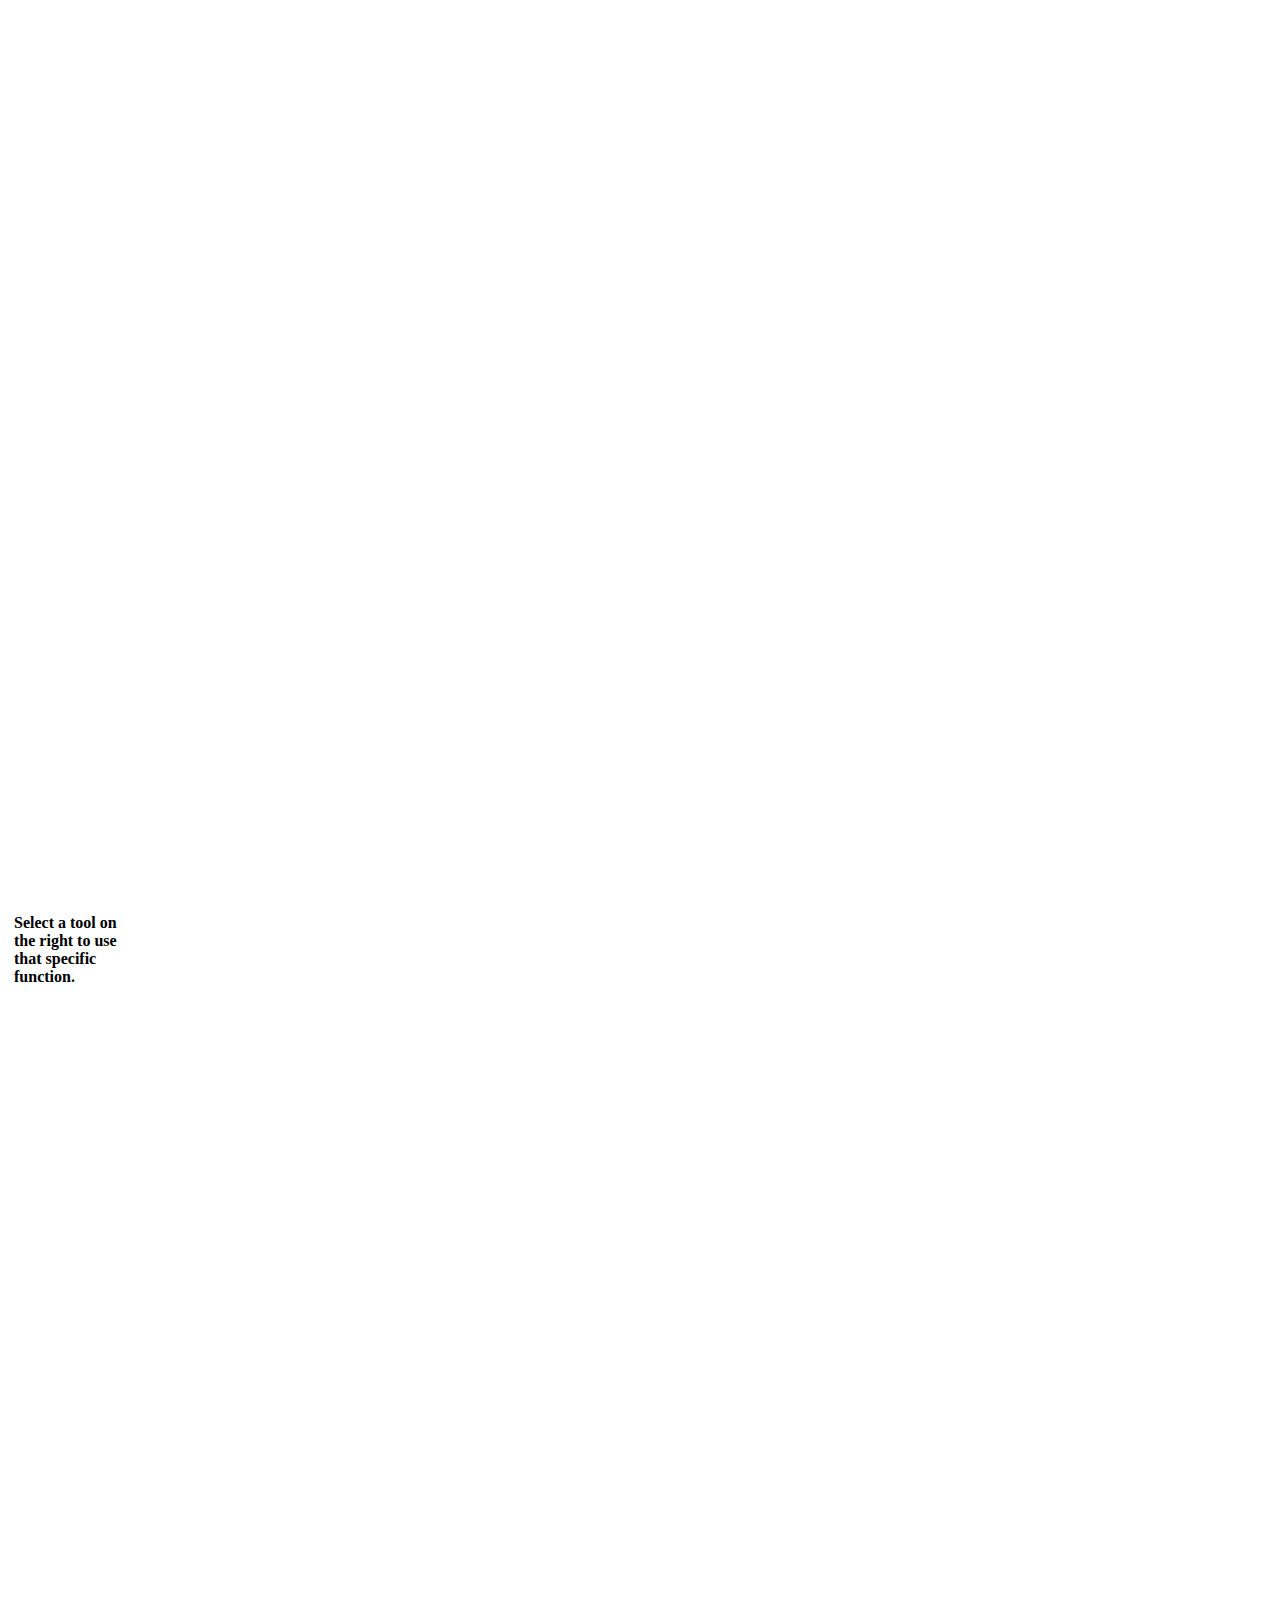
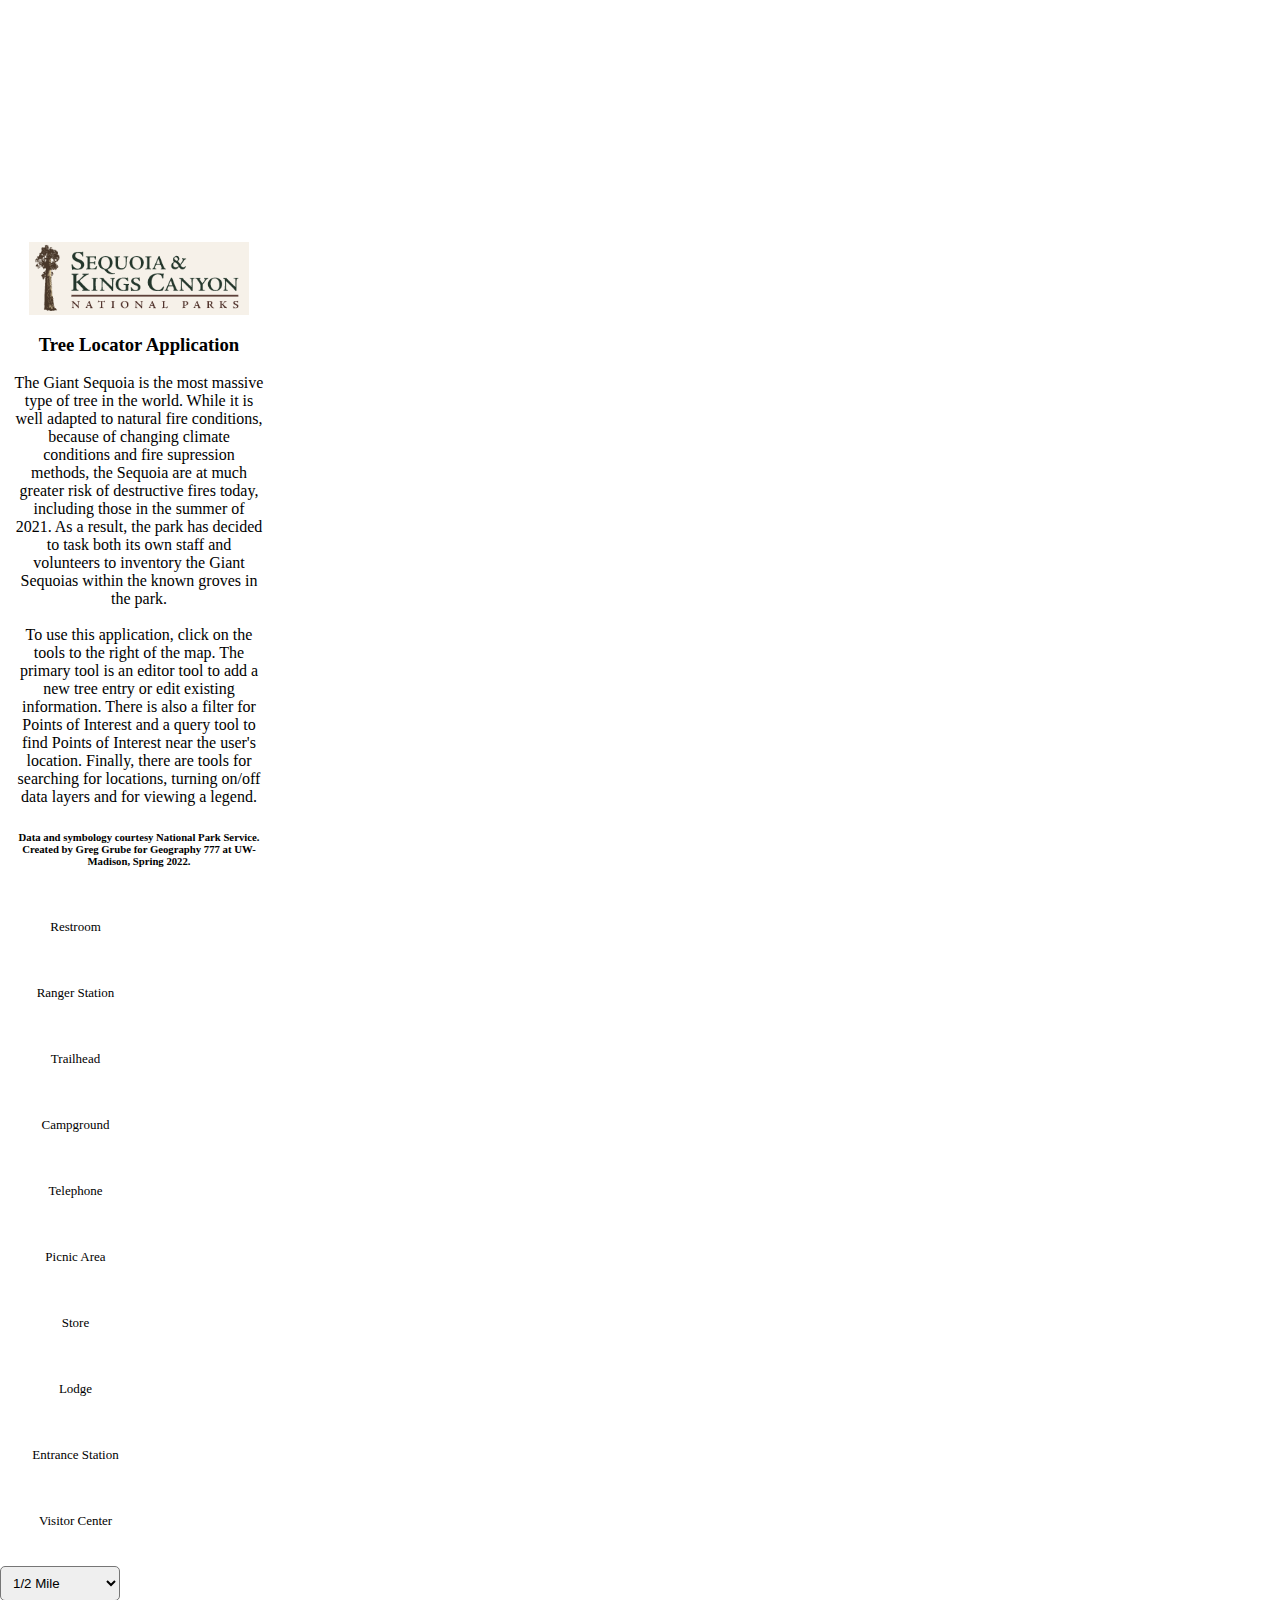
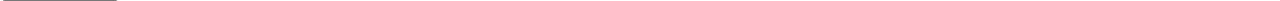
==== commit c9d6f22c: "Update Index file" ====
--- a/index.html
+++ b/index.html
@@ -1,74 +1,1062 @@
-
-<!DOCTYPE html>
-<html>
-<head>
-<meta http-equiv="Content-Type" content="text/html; charset=utf-8">
-<meta name="viewport" content="initial-scale=1, maximum-scale=1,user-scalable=no">
-<title>Layer List Dijit</title>
-<link rel="stylesheet" href="https://js.arcgis.com/3.39/dijit/themes/claro/claro.css">
-<link rel="stylesheet" href="https://js.arcgis.com/3.39/esri/css/esri.css">
-
-<style>
-html, body, .container, #map {
-    height:100%;
-    width:100%;
-    margin:0;
-    padding:0;
-    margin:0;
-    font-family: "Open Sans";
-}
-#map {
-    padding:0;
-}
-#layerListPane{
-    width:25%;
-}
-.esriLayer{
-  background-color: #fff;
-}
-.esriLayerList .esriList{
-    border-top:none;
-}
-.esriLayerList .esriTitle {
-  background-color: #fff;
-  border-bottom:none;
-}
-.esriLayerList .esriList ul{
-  background-color: #fff;
-}
-</style>
-<script>var dojoConfig = { parseOnLoad: true };</script>
-<script src="https://js.arcgis.com/3.39/"></script>
-<script>
-require([
-    "esri/arcgis/utils",
-    "esri/dijit/LayerList",
-    "dijit/layout/BorderContainer",
-    "dijit/layout/ContentPane",
-    "dojo/domReady!"
-], function(
-    arcgisUtils,
-    LayerList
-) {
-    //Create a map based on an ArcGIS Online web map id
-    arcgisUtils.createMap("f1027161650b4741a2482df6e975908c", "map").then(function(response){
-        var myWidget = new LayerList({
-           map: response.map,
-           layers: arcgisUtils.getLayerList(response)
-        },"layerList");
-        myWidget.startup();
-    });
-
-});
-</script>
-</head>
-<body class="claro">
-<div class="container" data-dojo-type="dijit/layout/BorderContainer"
-data-dojo-props="design:'headline',gutters:false">
-<div id="layerListPane" data-dojo-type="dijit/layout/ContentPane" data-dojo-props="region:'right'">
-    <div id="layerList"></div>
-</div>
-<div id="map" data-dojo-type="dijit/layout/ContentPane" data-dojo-props="region:'center'"></div>
-</div>
-</body>
+<html>
+  <head>
+    <meta charset="utf-8" />
+    <meta
+      name="viewport"
+      content="initial-scale=1,maximum-scale=1,user-scalable=no"
+    />
+    <title>
+      Sequoia and Kings Canyon Tree Locator
+    </title>
+
+    <link
+      rel="stylesheet"
+      href="https://js.arcgis.com/4.23/esri/themes/dark/main.css"
+    />
+    <script src="https://js.arcgis.com/4.23/"></script>
+
+    <style>
+      html,
+      body,
+        
+      #viewDiv {
+        padding: 0;
+        margin: 0;
+        height: 100%;
+        width: 100%;
+      }
+
+      #info {
+        height: 100%;
+        padding: 14px;
+        border-radius: 5px;
+        width: 120px;
+        font-weight: bold;
+      }
+        
+      #infoToolbar {
+        padding: 14px;
+        border-radius: 5px;
+        width: 250px;
+        text-align: center;
+        
+      }
+        
+      #query-type {
+        padding: 8px;
+        border-radius: 5px;
+        width: 120px;
+      }
+        
+     #pois-filter {
+        height: 120px;
+        width: 100%;
+        visibility: hidden;
+      }
+
+      .poi-item {
+        width: 125px;
+        padding: 13px;
+        text-align: center;
+        vertical-align: baseline;
+        cursor: pointer;
+        height: 40px;
+        font-size: 13px;
+      }
+
+      .poi-item:focus {
+        background-color: dimgrey;
+      }
+
+      .poi-item:hover {
+        background-color: dimgrey;
+      }
+        
+      div.image::before {
+        content:url("img/SEKI_logo.PNG");
+      }
+      
+        
+    .esri-editor .esri-item-list__scroller {
+        max-height: 100%;
+        max-width: 250px;
+      }
+        
+      .esri-view-height-small .esri-expand .esri-widget--panel, .esri-view-height-small .esri-expand .esri-widget--panel-height-only, .esri-view-height-small .esri-ui-corner .esri-component.esri-widget--panel, .esri-view-height-small .esri-ui-corner .esri-component.esri-widget--panel-height-only {
+          max-height: 650px;
+          min-height: 60%;
+          max-width: 250px;
+      }
+      .esri-ui .esri-editor .esri-item-list__scroller {
+          max-height: 100%;
+          max-width: 250px;
+      }    
+        
+    </style>
+    <script>
+      require([
+        "esri/Map",
+        "esri/layers/FeatureLayer",
+        "esri/widgets/Editor",
+        "esri/widgets/LayerList",
+        "esri/views/MapView",
+        "esri/popup/content/AttachmentsContent",
+        "esri/popup/content/TextContent",
+        "esri/widgets/Expand",
+        "esri/widgets/Home",
+        "esri/widgets/Search",
+        "esri/Viewpoint",
+        "esri/widgets/Locate",
+        "esri/layers/GraphicsLayer",
+        "esri/Graphic",
+        "esri/symbols/SimpleFillSymbol",
+        "esri/symbols/SimpleMarkerSymbol",
+        "esri/widgets/BasemapToggle",
+        "esri/widgets/Legend",
+        "esri/widgets/FeatureTemplates",
+        "esri/config",
+        
+          
+        "dojo/on",
+        "dojo/dom",
+        "dojo/dom-construct",
+        "dojo/domReady!"
+      ], (
+        Map,
+        FeatureLayer,
+        Editor,
+        LayerList,
+        MapView,
+        AttachmentsContent,
+        TextContent,
+        Expand,
+        Home,
+        Search,
+        Viewpoint,
+        Locate,
+        GraphicsLayer,
+        Graphic,
+        SimpleFillSymbol,
+        SimpleMarkerSymbol,
+        BasemapToggle,
+        Legend,
+        FeatureTemplates,
+        esriConfig,
+        on, dom, domConstruct
+      ) => {
+          
+        esriConfig.apiKey = "AAPKd7a5f0028e3d432faec9c8e03740f0d8ntcrv-SGuCaGKZrLrQxv4azO6TaiERQO5QwoBDUznyrB6hxLK2EZe7oCwvq7bldk";
+          
+        // add the park outline featurelayer
+        var layerBoundary = new FeatureLayer({
+          url: "https://services.arcgis.com/HRPe58bUyBqyyiCt/arcgis/rest/services/seki_boundary/FeatureServer/0",
+          //outFields: ["*"],
+          opacity: 0.3,
+          title: "Park Boundaries",
+          visible: true
+        });
+          
+        // add the park groves featurelayer
+        var layerGroves = new FeatureLayer({
+          url: "https://services.arcgis.com/HRPe58bUyBqyyiCt/arcgis/rest/services/CA_SEGI_groves/FeatureServer/0",
+          //outFields: ["*"],
+          opacity: 0.5,
+          title: "Sequoia Groves",
+          visible: true,
+//          labelingInfo: {
+//            // autocasts as new PopupTemplate()
+//            title: "{Grove_Name}",
+            overwriteActions: true
+//          }
+        });
+        
+        // add the park roads featurelayer
+        var layerRoads = new FeatureLayer({
+          url: "https://services.arcgis.com/HRPe58bUyBqyyiCt/arcgis/rest/services/seki_roads/FeatureServer/0",
+          //outFields: ["*"],
+          opacity: 0.8,
+          title: "Park Roads",
+          visible: true,
+          popupTemplate: {
+            // autocasts as new PopupTemplate()
+            title: "Road: {RDNAME}",
+            content: "Road Class: {RDCLASS}",
+            overwriteActions: false
+          }
+        });
+        
+        // add the park trails featurelayer
+        var layerTrails = new FeatureLayer({
+          url: "https://services.arcgis.com/HRPe58bUyBqyyiCt/arcgis/rest/services/seki_trails/FeatureServer/0",
+          //outFields: ["*"],
+          opacity: 0.8,
+          title: "Park Trails",
+          visible: true,
+          popupTemplate: {
+            // autocasts as new PopupTemplate()
+            title: "Trail: {TRLNAME}",
+            content: "Trail {TRLCLASS}",
+            overwriteActions: false
+          }
+        });
+          
+        // View how each marker
+        // symbol is created for Points of Interest
+        const layerPOIRenderer = {
+          type: "unique-value",
+          field: "POITYPE",
+          uniqueValueInfos: [
+            {
+              value: "Restroom",
+              symbol: {
+                type: "picture-marker",
+                url: "img/restrooms-black-22.svg",
+                contentType: "image/svg",  
+              }   
+            },
+            {
+              value: "Trailhead",
+              symbol: {
+                type: "picture-marker",
+                url: "img/trailhead-black-22.svg",
+                contentType: "image/svg",
+              }
+            },
+            {
+              value: "Ranger Station",
+              symbol: {
+                type: "picture-marker",
+                url: "img/ranger-station-black-22.svg",
+                contentType: "image/svg",
+              }
+            },
+            {
+              value: "Campground",
+              symbol: {
+                type: "picture-marker",
+                url: "img/campground-black-22.svg",
+                contentType: "image/svg",
+              }
+            },
+            {
+              value: "Telephone",
+              symbol: {
+                type: "picture-marker",
+                url: "img/telephone-black-22.svg",
+                contentType: "image/svg",
+              }
+            },
+            {
+              value: "Picnic Area",
+              symbol: {
+                type: "picture-marker",
+                url: "img/picnic-area-black-22.svg",
+                contentType: "image/svg",
+              }
+            },
+            {
+              value: "Store",
+              symbol: {
+                type: "picture-marker",
+                url: "img/snack-bar-black-22.svg",
+                contentType: "image/svg",
+              }
+            },
+            {
+              value: "Lodge",
+              symbol: {
+                type: "picture-marker",
+                url: "img/sleeping-shelter-black-22.svg",
+                contentType: "image/svg",
+              }
+            },
+            {
+              value: "Entrance Station",
+              symbol: {
+                type: "picture-marker",
+                url: "img/entrance-station-black-22.svg",
+                contentType: "image/svg",
+              }
+            },
+            {
+              value: "Visitor Center",
+              symbol: {
+                type: "picture-marker",
+                url: "img/visitor-center-black-22.svg",
+                contentType: "image/svg",
+              }
+            },
+          ]
+        };
+        
+        // add the park points of interest featurelayer
+        var layerPOI = new FeatureLayer({
+          url: "https://services.arcgis.com/HRPe58bUyBqyyiCt/arcgis/rest/services/seki_poi/FeatureServer/0",
+          outFields: ["POITYPE"],
+          title: "Points of Interest",
+          visible: true,
+          renderer: layerPOIRenderer,
+          popupTemplate: {
+            // autocasts as new PopupTemplate()
+            title: "Feature: {POINAME}",
+            content: "Feature Type: {POITYPE}",
+            overwriteActions: false
+          }
+        });
+        
+        // add the park fire history featurelayer
+        var layerFireHistory = new FeatureLayer({
+          url: "https://services.arcgis.com/HRPe58bUyBqyyiCt/arcgis/rest/services/seki_fhst/FeatureServer/0",
+          //outFields: ["*"],
+          opacity: 0.8,
+          title: "Fire History",
+          visible: false,
+        });
+          
+        // Create the Map
+        const map = new Map({
+          basemap: "topo-vector",
+          layers: [layerBoundary, layerFireHistory, layerGroves, layerTrails, layerRoads, layerPOI]
+        });
+          
+        let editor, features, editExpand, filterLayerView, queryLayerView;
+          
+          
+        // *****************************************************
+        // add homeButton and expand widgets to UI
+        // *****************************************************
+        function setupView() {
+            
+          // set home button view point to initial extent
+          var homeButton = new Home({
+            view: view
+          });
+          view.ui.add(homeButton, "top-left");
+            
+          var locateBtn = new Locate({
+            view: view,
+            goToOverride: function(view, options) {
+                options.target.scale = 1500;
+                return view.goTo(options.target);
+          }
+          });
+            
+          // Add the locate widget to the top left corner of the view
+          view.ui.add(locateBtn, {
+            position: "top-left"
+          });
+            
+            
+        }
+        // *****************************************************
+        // Creates actions in the LayerList
+        // *****************************************************
+
+        function defineActions(event) {
+          // The event object contains an item property.
+          // is is a ListItem referencing the associated layer
+          // and other properties. You can control the visibility of the
+          // item, its title, and actions using this object.
+
+          const item = event.item;
+
+          if (item.title === "SEKI Layers") {
+            // An array of objects defining actions to place in the LayerList.
+            // By making this array two-dimensional, you can separate similar
+            // actions into separate groups with a breaking line.
+
+            item.actionsSections = [
+              [
+                {
+                  title: "Go to full extent",
+                  className: "esri-icon-zoom-out-fixed",
+                  id: "full-extent"
+                },
+                {
+                  title: "Layer information",
+                  className: "esri-icon-description",
+                  id: "information"
+                }
+              ],
+//              [
+//                {
+//                  title: "Increase opacity",
+//                  className: "esri-icon-up",
+//                  id: "increase-opacity"
+//                },
+//                {
+//                  title: "Decrease opacity",
+//                  className: "esri-icon-down",
+//                  id: "decrease-opacity"
+//                }
+//              ]
+            ];
+          }
+        }
+        
+          
+        /*************************************************************
+         * The PopupTemplate content is the text that appears inside the
+         * popup. Bracketed {fieldName} can be used to reference the value
+         * of an attribute of the selected feature. HTML elements can be
+         * used to provide structure and styles within the content.
+         **************************************************************/
+        const editThisAction = {
+          title: "Edit feature",
+          id: "edit-this",
+          className: "esri-icon-edit"
+        };
+
+        // Create a popupTemplate for the featurelayer and pass in a function to set its content and specify an action to handle editing the selected feature
+        const template = {
+          title: "User Name: {UserName}",
+          content: OverallConLevel,
+          fieldInfos: [
+            {
+              fieldName: "UserName"
+            },
+            {
+              fieldName: "OverallCon"
+            }
+          ],
+          //actions: [editThisAction]
+        };
+
+        // Function that creates two popup elements for the template: attachments and text
+        function OverallConLevel(feature) {
+          // 1. Set how the attachments should display within the popup
+          const attachmentsElement = new AttachmentsContent({
+            displayType: "list"
+          });
+
+          const textElement = new TextContent();
+
+          
+        }
+        // View how each marker
+        // symbol is created for Points of Interest
+        const layerTreesRenderer = {
+          type: "unique-value",
+          field: "OverallCon",
+          uniqueValueInfos: [
+            {
+              value: "Excellent",
+              symbol: {
+                type: "picture-marker",
+                url: "img/sequoia-excellent.svg",
+                contentType: "image/svg",  
+              }   
+            },
+            {
+              value: "Good",
+              symbol: {
+                type: "picture-marker",
+                url: "img/sequoia-good.svg",
+                contentType: "image/svg",
+              }
+            },
+            {
+              value: "Average",
+              symbol: {
+                type: "picture-marker",
+                url: "img/sequoia-average.svg",
+                contentType: "image/svg",
+              }
+            },
+            {
+              value: "Poor",
+              symbol: {
+                type: "picture-marker",
+                url: "img/sequoia-poor.svg",
+                contentType: "image/svg",
+              }
+            },
+            {
+              value: "Fallen",
+              symbol: {
+                type: "picture-marker",
+                url: "img/sequoia-fallen.svg",
+                contentType: "image/svg",
+              }
+            },
+            
+          ]
+        };
+
+        var layerTrees = new FeatureLayer({
+          url: "https://services.arcgis.com/HRPe58bUyBqyyiCt/arcgis/rest/services/seki_trees/FeatureServer/0",
+          outFields: ["*"],
+          title: "Sequoia Trees",
+          visible: true,
+          renderer: layerTreesRenderer,
+          popupTemplate: {
+            // autocasts as new PopupTemplate()
+            title: "Tree Condition - {OverallCon}",
+            content: "</br>Grove: {GroveName} </br>Tree Diameter: {TreeDiam} </br>Surface Fuel Level: {SurFuel} </br>Burn Damage: {BurnDamage} </br>Collector Name: {UserName} </br>Collector Role: {UserType}",
+            overwriteActions: false
+          }
+          //popupTemplate: template
+        });
+        map.add(layerTrees);
+
+        // Create the MapView
+        const view = new MapView({
+          container: "viewDiv",
+          map: map,
+          zoom: 11,
+          center: [-118.59, 36.60]
+        });
+          
+        setupView();
+        
+        view.popup.dockOptions = {
+              // Disable the dock button so users cannot undock the popup
+              position: "bottom-right",
+        };
+          
+        // *****************************************************
+        // Create the LayerList widget with the associated actions
+        // and add it to the top-right corner of the view.
+        // *****************************************************
+        
+          // LayerList
+          layerList = new LayerList({
+              container: document.createElement("div"),
+              view: view
+            });
+            
+          let layerListExpand = new Expand({
+              expandIconClass: "esri-icon-layers",
+              expandTooltip: "Expand Layer List",
+              view: view,
+              expanded: false,
+              content: layerList,
+              mode: "floating",
+              group: "top-right"
+            });
+          
+          //add instruction information when user expands the widget
+          layerListExpand.watch("expanded", () => {
+            if (layerListExpand.expanded) {
+              var fieldNameText = document.getElementById('info');
+              fieldNameText.textContent = "Click the layer name or eye icon to turn that layer on/off.";
+            }
+            //clear the filters when user closes the expand widget  
+            if (!layerListExpand.expanded) {
+              var fieldNameText = document.getElementById('info');
+              fieldNameText.textContent = "Select a tool on the right to use that specific function.";
+            }
+          });
+
+          
+        // *****************************************************
+        // Create the Basemap Toggle widget with the associated actions
+        // and add it to the top-right corner of the view.
+        // *****************************************************
+        
+        let basemapToggle = new BasemapToggle({
+          view: view,  // The view that provides access to the map's "streets-vector" basemap
+          nextBasemap: "hybrid"  // Allows for toggling to the "hybrid" basemap
+        });
+          
+        // Add widget to the top right corner of the view
+        view.ui.add(basemapToggle, "bottom-left");
+          
+        // *****************************************************
+        // Create tooltip widget with the associated actions
+        // and add it to the top-right corner of the view.
+        // ***************************************************** 
+        
+        //add text information
+        let tooltip = document.getElementById("info")
+          
+        
+        let tooltipExpand = new Expand({
+              expandIconClass: "esri-icon-comment",
+              expandTooltip: "Expand Tooltip",
+              view: view,
+              expanded: true,
+              content: tooltip,
+              mode: "floating",
+              group: "top-left"
+            });
+          
+        //add text information
+          view.ui.add(tooltipExpand, {
+            position: "top-left",
+            //index: 1
+            });
+        
+        // *****************************************************
+        // Create and intro message widget with the associated actions
+        // and add it to the top-right corner of the view.
+        // ***************************************************** 
+        
+        //add text information
+        let infoToolbar = document.getElementById("infoToolbar")
+          
+        
+        let infoToolbarExpand = new Expand({
+              expandIconClass: "esri-icon-description",
+              expandTooltip: "Expand Information Panel",
+              view: view,
+              expanded: true,
+              content: infoToolbar,
+              mode: "floating",
+              group: "top-right"
+            });
+          
+
+          
+         
+        
+        // *****************************************************
+        // Create the legend widget with the associated actions
+        // and add it to the top-right corner of the view.
+        // ***************************************************** 
+          
+        let legend = new Legend({
+            view: view,
+        });
+        
+        let legendExpand = new Expand({
+              expandIconClass: "esri-icon-legend",
+              expandTooltip: "Expand Legend",
+              view: view,
+              expanded: false,
+              content: legend,
+              mode: "floating",
+              group: "top-right"
+            });
+          
+          //add instruction information when user expands the widget
+          legendExpand.watch("expanded", () => {
+            if (legendExpand.expanded) {
+              var fieldNameText = document.getElementById('info');
+              fieldNameText.textContent = "View symbology of all currently active layers";
+            }
+            //clear the filters when user closes the expand widget  
+            if (!legendExpand.expanded) {
+              var fieldNameText = document.getElementById('info');
+              fieldNameText.textContent = "Select a tool on the right to use that specific function.";
+            }
+          });
+        
+          
+        // *****************************************************
+        // Create the Search widget with the associated actions
+        // and add it to the top-right corner of the view.
+        // *****************************************************
+          
+        var searchWidget = new Search({
+          view: view,
+          allPlaceholder: "Enter Location",
+          includeDefaultSources: false,
+          sources: [
+            {
+              layer: layerPOI,
+              searchFields: ["POINAME"],
+              displayField: "POINAME",
+              exactMatch: false,
+              outFields: ["POINAME", "POITYPE"],
+              name: "Point of Interest",
+              zoomScale: 10000,
+              placeholder: "Example: Sherman Tree"
+
+            },
+            {
+              layer: layerGroves,
+              searchFields: ["Grove_Name"],
+              //suggestionTemplate: "{Grove_Name}",
+              exactMatch: false,
+              //outFields: ["Grove_Name"],
+              resultGraphicEnabled: false,
+              placeholder: "Example: Atwell",
+              name: "Sequoia Grove",
+
+            },
+            {
+              layer: layerTrails,
+              searchFields: ["TRLNAME"],
+              //suggestionTemplate: "{Name}, Party: {Party}",
+              exactMatch: false,
+              outFields: ["TRLNAME", "TRLCLASS"],
+              placeholder: "Example: Giant Forest",
+              name: "SEKI Trails",
+
+            },
+          ]
+        });
+          
+        //expand widget
+          let searchExpand = new Expand({
+            expandIconClass: "esri-icon-search",
+            expandTooltip: "Expand Search",
+            expanded: false,
+            view: view,
+            mode: "floating",
+            content: searchWidget,
+            group: "top-right"
+          });
+          
+          //add instruction information when user expands the widget
+          searchExpand.watch("expanded", () => {
+            if (searchExpand.expanded) {
+              var fieldNameText = document.getElementById('info');
+              fieldNameText.textContent = "Click down arrow to select item type. To search, begin to type the first few letters of the feature and select from the list.";
+            }
+            //clear the filters when user closes the expand widget  
+            if (!searchExpand.expanded) {
+              var fieldNameText = document.getElementById('info');
+              fieldNameText.textContent = "Select a tool on the right to use that specific function.";
+            }
+          });
+
+      
+          
+        // *****************************************************
+        // Create the Editor widget with the associated actions
+        // and add it to the top-right corner of the view.
+        // *****************************************************
+
+        view.when(() => {
+          // Create the Editor with the specified layer and a list of field configurations
+          var editor = new Editor({
+            view: view,
+            container: document.createElement("div"),
+            supportingWidgetDefaults: {
+              featureTemplates: {
+                visibleElements: {
+                    filter: false, // disable the default filter UI
+                }
+              }
+            },
+                
+            layerInfos: [
+              {
+                layer: layerTrees,
+                
+                formTemplate: {
+                  // autocasts to FormTemplate
+                  elements: [
+                    // autocasts to FieldElement
+                    {
+                      type: "field",
+                      fieldName: "UserName",
+                      label: "User Name",
+                      editable: true,
+                      hint: "Enter your name"
+                    },
+                    {
+                      type: "field",
+                      fieldName: "UserType",
+                      label: "User Type",
+                      hint: "Select user role"
+                    },
+                    {
+                      type: "field",
+                      fieldName: "GroveName",
+                      label: "Grove Name",
+                      hint: "Select grove location"
+                    },
+                    {
+                      type: "field",
+                      fieldName: "TreeDiam",
+                      label: "Tree Diameter",
+                      hint: "Select trunk thickness"
+                    },
+                    {
+                      type: "field",
+                      fieldName: "SurFuel",
+                      label: "Surface Fuel",
+                      hint: "Select fuel buildup level"
+                    },
+                    {
+                      type: "field",
+                      fieldName: "BurnDamage",
+                      label: "Burn Damage",
+                      hint: "Select tree burn damage"
+                    },
+                    {
+                      type: "field",
+                      fieldName: "OverallCon",
+                      label: "Overall Condition",
+                      hint: "Select overall condition"
+                    },
+                    
+                  ]
+                }
+              }
+            ]
+          });
+            
+        //expand widget
+          editExpand = new Expand({
+            expandIconClass: "esri-icon-edit",
+            expandTooltip: "Expand Tree Editor",
+            expanded: false,
+            view: view,
+            content: editor,
+            mode: "floating",
+            group: "top-right"
+          });
+        
+        //add instruction information when user expands the widget
+          editExpand.watch("expanded", () => {
+            if (editExpand.expanded) {
+              var fieldNameText = document.getElementById('info');
+              fieldNameText.textContent = "Under Sequoia Trees, select the condition level and place a new tree location on map. Select Edit features option and click on existing point to change attribute information.";
+            }
+            //clear the filters when user closes the expand widget  
+            if (!editExpand.expanded) {
+              var fieldNameText = document.getElementById('info');
+              fieldNameText.textContent = "Select a tool on the right to use that specific function.";
+            }
+          });
+            
+          
+            
+        });
+          
+        // *****************************************************
+        // Create the Query widget with the associated actions
+        // and add it to the top-right corner of the view.
+        // *****************************************************
+        
+        
+
+        // additional query fields initially set to null for basic query
+        let distance = 0.5;
+        let units = "miles";
+
+        //create graphic for mouse point click
+        const pointGraphic = new Graphic({
+          symbol: {
+            type: "simple-marker", // autocasts as new SimpleMarkerSymbol()
+            color: [0, 0, 139],
+            outline: {
+              color: [255, 255, 255],
+              width: 1.5
+            }
+          }
+        });
+
+        // Create graphic for distance buffer
+        const bufferGraphic = new Graphic({
+          symbol: {
+            type: "simple-fill", // autocasts as new SimpleFillSymbol()
+            color: [173, 216, 230, 0.2],
+            outline: {
+              // autocasts as new SimpleLineSymbol()
+              color: [255, 255, 255],
+              width: 1
+            }
+          }
+        });
+
+        // when query type changes, set appropriate values
+        var queryOpts = document.getElementById("query-type");
+
+        queryOpts.addEventListener("change", () => {
+          switch (queryOpts.value) {
+            // values set for distance query
+            case "OneMile":
+              distance = 1;
+              units = "miles";
+              break;
+            case "TwoMiles":
+              distance = 2;
+              units = "miles";
+              break;
+            case "FiveMiles":
+              distance = 5;
+              units = "miles";
+              break;
+            default:
+              // Default set to basic query
+              distance = 0.5;
+              units = "miles";
+          }
+        });
+        
+
+        function queryFeatures(screenPoint) {
+          const point = view.toMap(screenPoint);
+          layerPOI.queryFeatures({
+              geometry: point,
+              // distance and units will be null if basic query selected
+              distance: distance,
+              units: units,
+              spatialRelationship: "intersects",
+              returnGeometry: false,
+              returnQueryGeometry: true,
+              outFields: ["*"]
+            })
+            .then((featureSet) => {
+              // set graphic location to mouse pointer and add to mapview
+//              pointGraphic.geometry = point;
+//              view.graphics.add(pointGraphic);
+              
+              // open popup of query result
+              view.popup.open({
+                location: point,
+                features: featureSet.features,
+                featureMenuOpen: true
+              });
+              view.popup.dockOptions = {
+                  // Change position of the default docking
+                  position: "bottom-right",
+                };
+              // The popup will automatically be dockEnabled when made visible
+              view.popup.dockEnabled = true;
+              
+              if (featureSet.queryGeometry) {
+                bufferGraphic.geometry = featureSet.queryGeometry;
+                view.graphics.add(bufferGraphic);
+                view.goTo(bufferGraphic);
+              }
+            });
+        }
+          
+        let queryExpand = new Expand({
+            view: view,
+            content: queryOpts,
+            mode: "floating",
+            expandTooltip: "Expand Query",
+            expandIconClass: "esri-icon-review",
+            group: "top-right"
+          });
+          //start query tool when user clicks expand button
+          
+          queryExpand.watch("expanded", () => {
+            if (queryExpand.expanded) {
+                mouseEvtHandler = view.on("click", (event) => {
+                    view.graphics.remove(pointGraphic);
+                    if (view.graphics.includes(bufferGraphic)) {
+                        view.graphics.remove(bufferGraphic);
+                    }
+                    
+                    queryFeatures(event);
+                });
+                var fieldNameText = document.getElementById('info');
+                fieldNameText.textContent = "Select a buffer distance and click a location on the map to return the Points of Interest within that distance.";
+            }
+            //clear the query when user closes the expand widget
+            if (!queryExpand.expanded) {
+                mouseEvtHandler.remove();
+                mouseEvtHandler = null;
+                view.graphics.remove(pointGraphic);
+                    if (view.graphics.includes(bufferGraphic)) {
+                        view.graphics.remove(bufferGraphic);
+                    }
+                var fieldNameText = document.getElementById('info');
+                fieldNameText.textContent = "Select a tool on the right to use that specific function.";
+            }
+          }); 
+          
+        // *****************************************************
+        // Create the Filter widget with the associated actions
+        // and add it to the top-right corner of the view.
+        // *****************************************************
+          
+        const poisNodes = document.querySelectorAll(`.poi-item`);
+        const poisElement = document.getElementById("poi-filter");
+
+        // click event handler for pois choices
+        poisElement.addEventListener("click", filterBypoi);
+
+        // set an attribute filter on filter layer view
+        // to display the warnings issued in that poi
+        function filterBypoi(event) {
+          const selectedpoi = event.target.getAttribute("data-poi");
+          filterLayerView.filter = {
+            where: "POITYPE = '" + selectedpoi + "'"
+          };
+        }
+
+        view.whenLayerView(layerPOI).then((layerView) => {
+          // flash filter warnings layer loaded
+          // get a reference to the filter warnings layerview
+          filterLayerView = layerView;
+
+          // set up UI items
+          poisElement.style.visibility = "visible";
+        
+          let poisExpand = new Expand({
+            view: view,
+            content: poisElement,
+            mode: "floating",
+            expandTooltip: "Expand Filter",
+            expandIconClass: "esri-icon-filter",
+            group: "top-right"
+          });
+            
+          //add instruction information when user expands the widget
+          poisExpand.watch("expanded", () => {
+            if (poisExpand.expanded) {
+              var fieldNameText = document.getElementById('info');
+              fieldNameText.textContent = "Filter Point of Interest type by selecting from the list. Closing the Filter tool will reset to default.";
+            }
+            //clear the filters when user closes the expand widget  
+            if (!poisExpand.expanded) {
+              filterLayerView.filter = null;
+              var fieldNameText = document.getElementById('info');
+              fieldNameText.textContent = "Select a tool on the right to use that specific function.";
+            }
+          });
+          //view.ui.add(poisExpand, "top-right");
+          view.ui.add([infoToolbarExpand, editExpand, legendExpand, searchExpand, poisExpand, queryExpand, layerListExpand], "top-right");
+            
+        });
+          
+        
+        
+        
+          
+          
+        
+      });
+    </script>
+  </head>
+
+  <body>
+    <body class="sassy-theme">
+        <div id="viewDiv"></div>
+    <div id="info" class="esri-widget">   
+      Select a tool on the right to use that specific function.
+    </div>
+    <div id="infoToolbar" class="esri-widget">
+        <div class="image"></div>
+        <h3>Tree Locator Application</h3>
+        The Giant Sequoia is the most massive type of tree in the world. While it is well adapted to natural fire conditions, because of changing climate conditions and fire supression methods, the Sequoia are at much greater risk of destructive fires today, including those in the summer of 2021. As a result, the park has decided to task both its own staff and volunteers to inventory the Giant Sequoias within the known groves in the park.
+        <br><br>
+        To use this application, click on the tools to the right of the map. The primary tool is an editor tool to add a new tree entry or edit existing information. There is also a filter for Points of Interest and a query tool to find Points of Interest near the user's location. Finally, there are tools for searching for locations, turning on/off data layers and for viewing a legend.
+        <br>
+        <h6>Data and symbology courtesy National Park Service. Created by Greg Grube for Geography 777 at UW-Madison, Spring 2022.</h6>
+
+    </div>
+    <div id="poi-filter" class="esri-widget">
+      <div class="poi-item visible-poi" data-poi="Restroom">Restroom</div>
+      <div class="poi-item visible-poi" data-poi="Ranger Station">Ranger Station</div>
+      <div class="poi-item visible-poi" data-poi="Trailhead">Trailhead</div>
+      <div class="poi-item visible-poi" data-poi="Campground">Campground</div>
+      <div class="poi-item visible-poi" data-poi="Telephone">Telephone</div>
+      <div class="poi-item visible-poi" data-poi="Picnic Area">Picnic Area</div>
+      <div class="poi-item visible-poi" data-poi="Store">Store</div>
+      <div class="poi-item visible-poi" data-poi="Lodge">Lodge</div>
+      <div class="poi-item visible-poi" data-poi="Entrance Station">Entrance Station</div>
+      <div class="poi-item visible-poi" data-poi="Visitor Center">Visitor Center</div>
+    </div>
+    <div id="optionsDiv" class="esri-widget">
+      <select id="query-type" class="esri-widget">
+        <option value="distance">1/2 Mile</option>
+        <option value="OneMile">One Mile</option>
+        <option value="TwoMiles">Two Miles</option>
+        <option value="FiveMiles">Five Miles</option>
+        
+      </select>
+        
+        
+    </div>
+  </body>
 </html>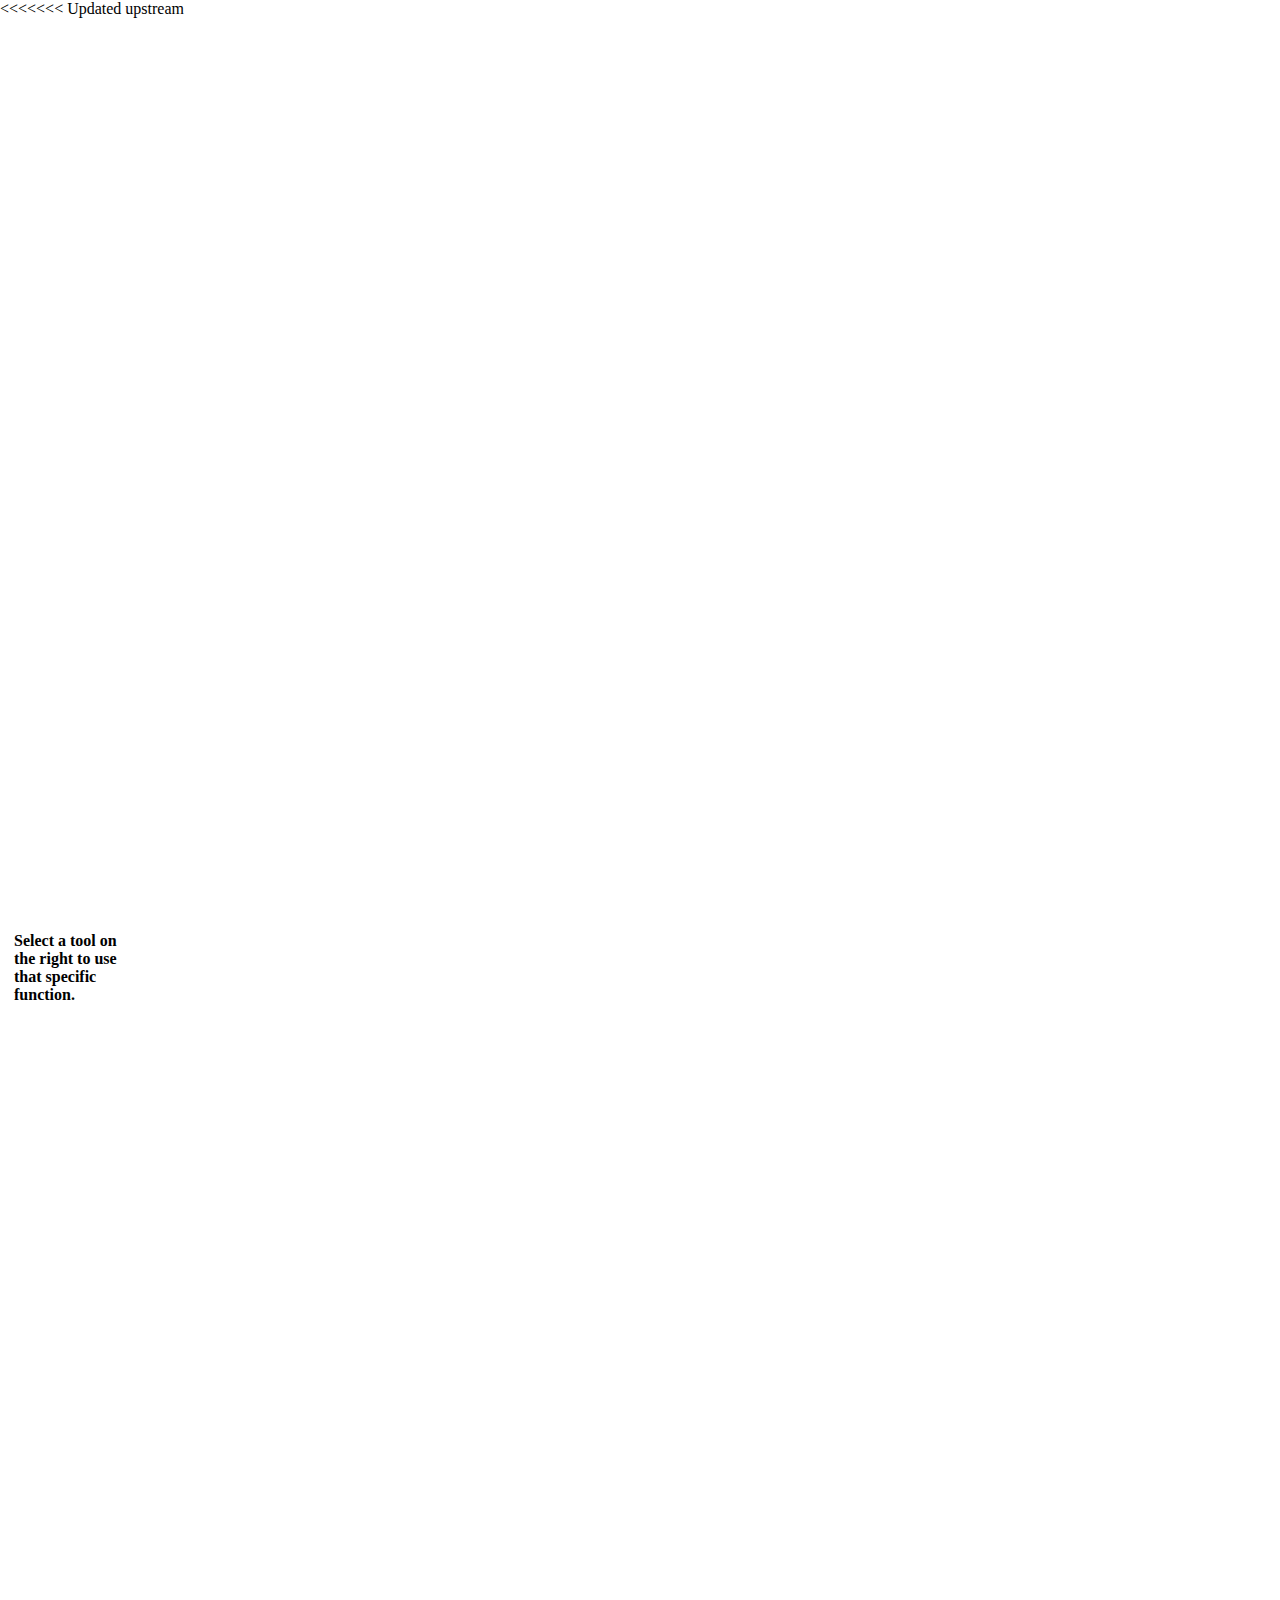
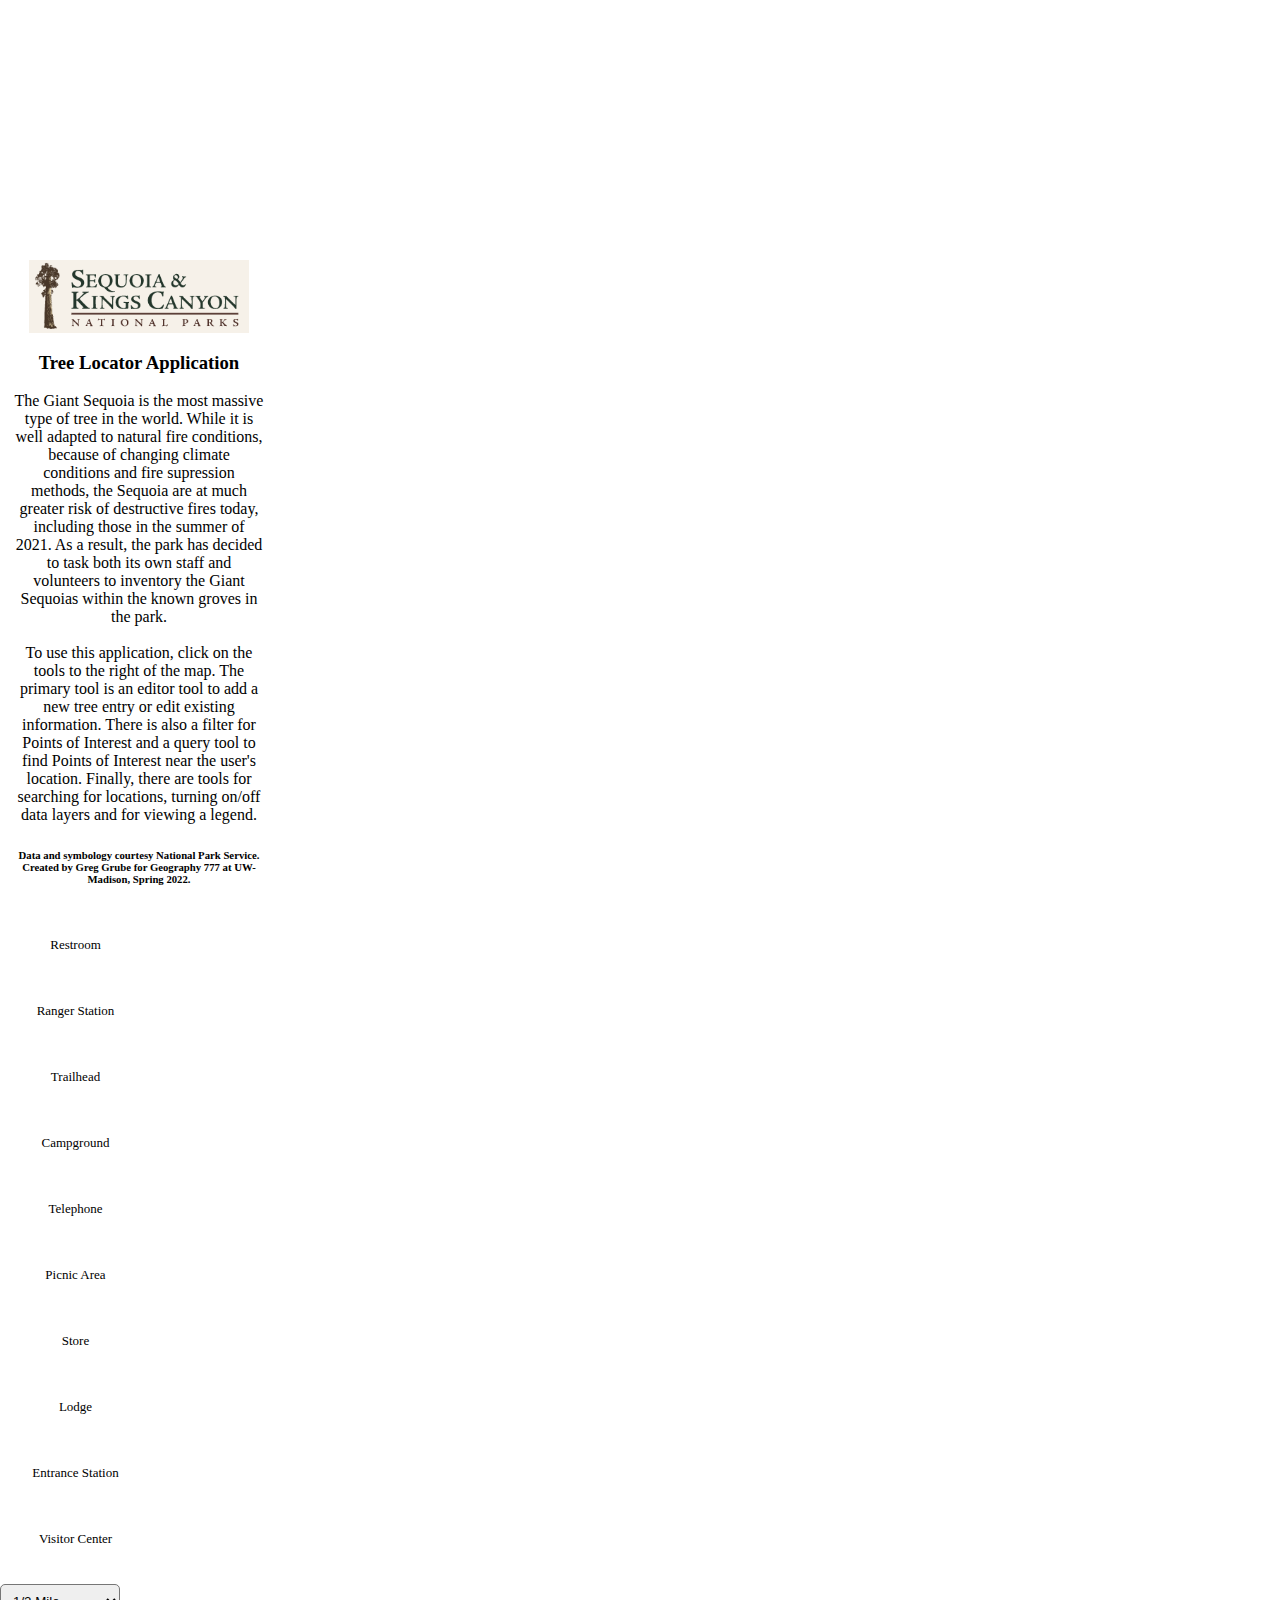
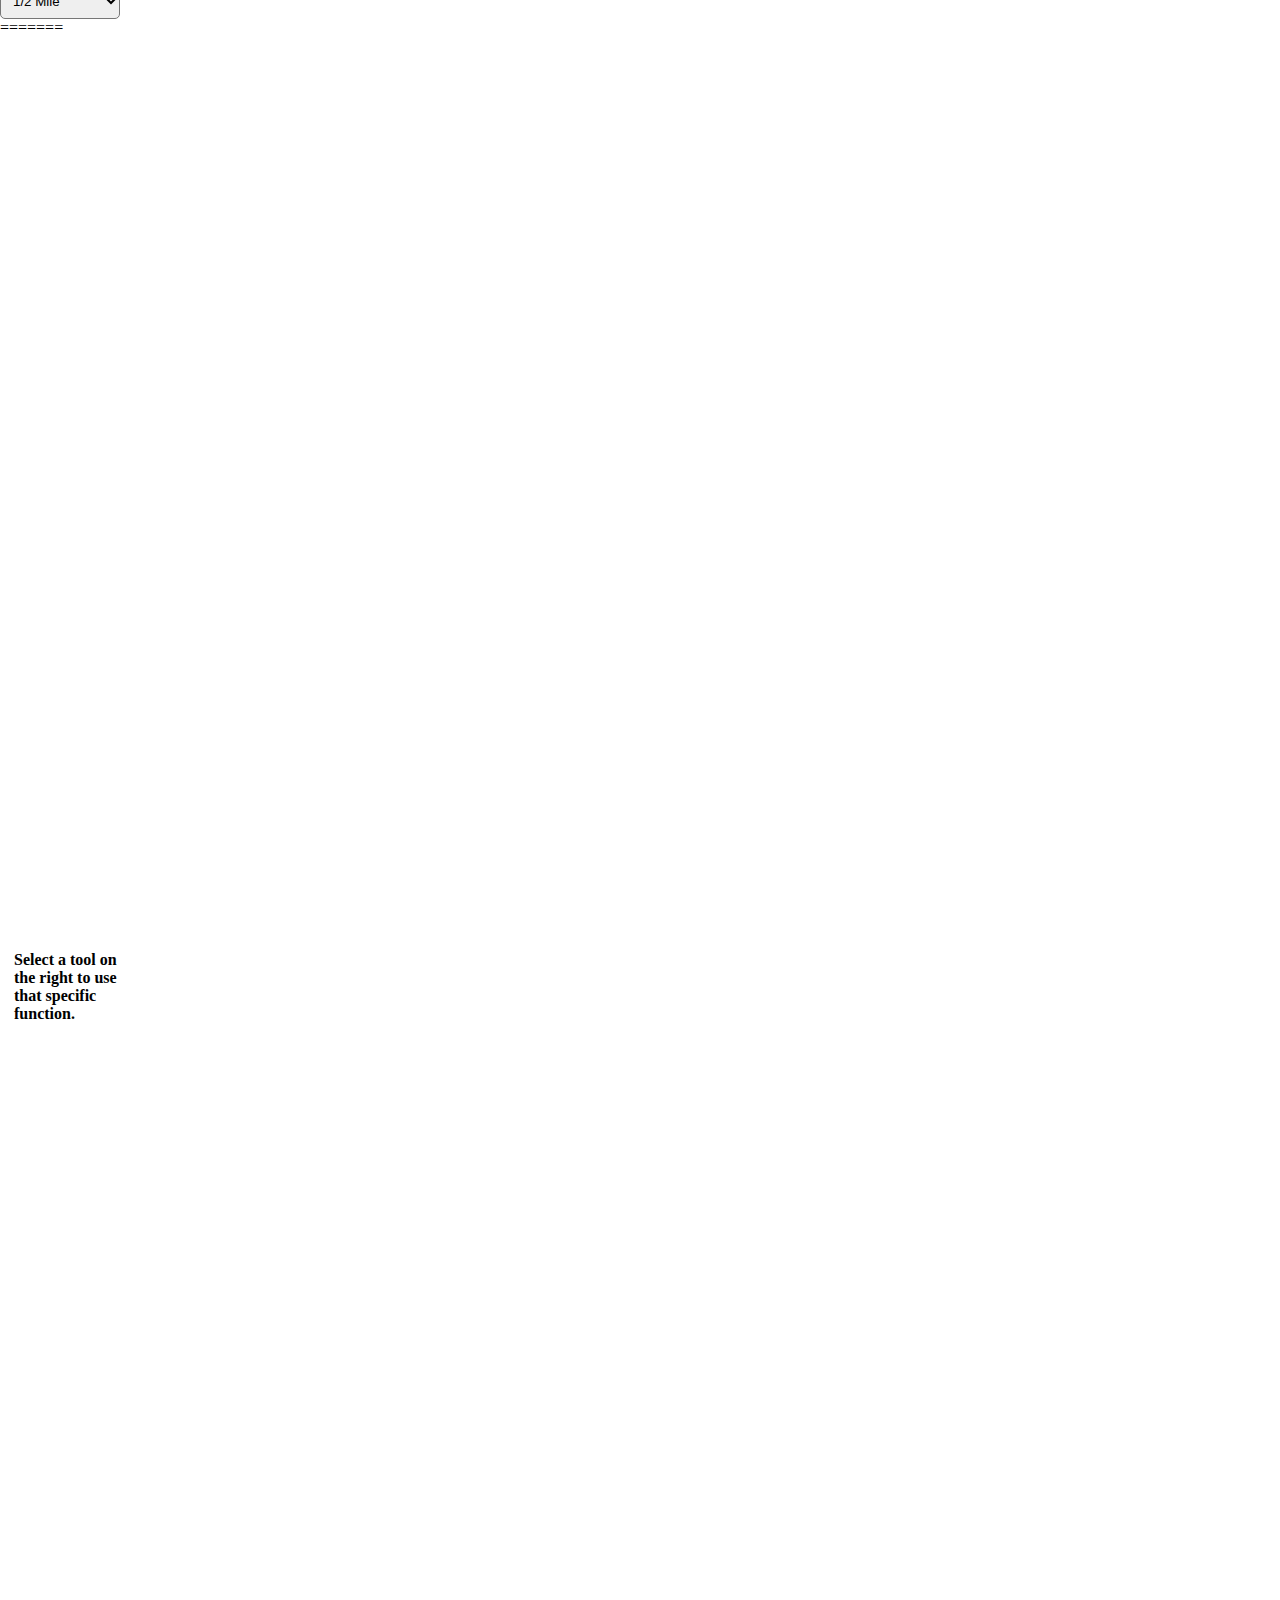
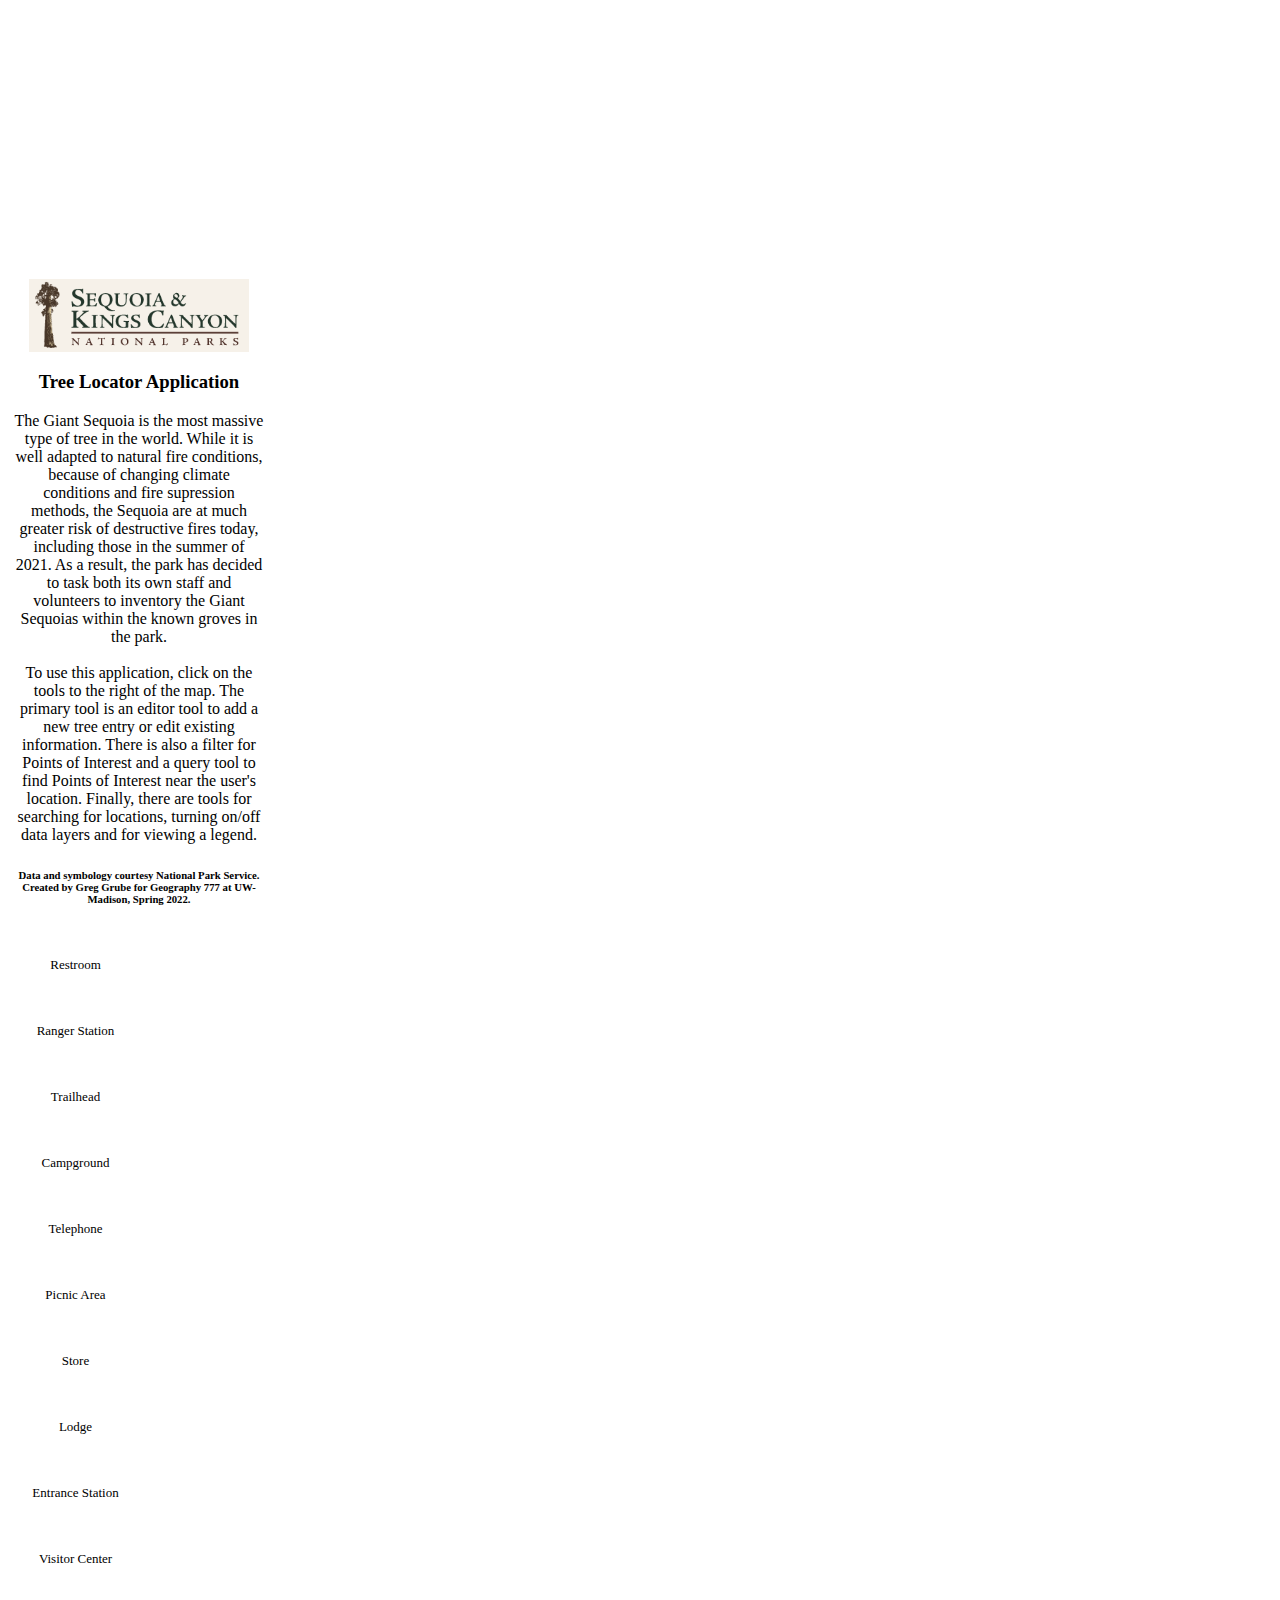
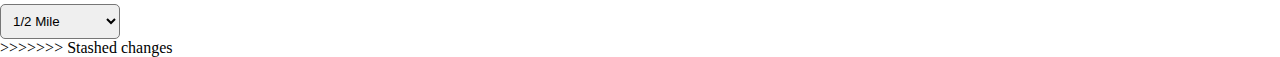
==== commit d77ea00d: "Update index.html" ====
--- a/index.html
+++ b/index.html
@@ -1,3 +1,4 @@
+<<<<<<< Updated upstream
 <html>
   <head>
     <meta charset="utf-8" />
@@ -1059,4 +1060,1067 @@
         
     </div>
   </body>
+=======
+<html>
+  <head>
+    <meta charset="utf-8" />
+    <meta
+      name="viewport"
+      content="initial-scale=1,maximum-scale=1,user-scalable=no"
+    />
+    <title>
+      Sequoia and Kings Canyon Tree Locator
+    </title>
+
+    <link
+      rel="stylesheet"
+      href="https://js.arcgis.com/4.23/esri/themes/dark/main.css"
+    />
+    <script src="https://js.arcgis.com/4.23/"></script>
+
+    <style>
+      html,
+      body,
+        
+      #viewDiv {
+        padding: 0;
+        margin: 0;
+        height: 100%;
+        width: 100%;
+      }
+
+      #info {
+        height: 100%;
+        padding: 14px;
+        border-radius: 5px;
+        width: 120px;
+        font-weight: bold;
+      }
+        
+      #infoToolbar {
+        padding: 14px;
+        border-radius: 5px;
+        width: 250px;
+        text-align: center;
+        
+      }
+        
+      #query-type {
+        padding: 8px;
+        border-radius: 5px;
+        width: 120px;
+      }
+        
+     #pois-filter {
+        height: 120px;
+        width: 100%;
+        visibility: hidden;
+      }
+
+      .poi-item {
+        width: 125px;
+        padding: 13px;
+        text-align: center;
+        vertical-align: baseline;
+        cursor: pointer;
+        height: 40px;
+        font-size: 13px;
+      }
+
+      .poi-item:focus {
+        background-color: dimgrey;
+      }
+
+      .poi-item:hover {
+        background-color: dimgrey;
+      }
+        
+      div.image::before {
+        content:url("img/SEKI_logo.PNG");
+      }
+      
+        
+    .esri-editor .esri-item-list__scroller {
+        max-height: 100%;
+        max-width: 250px;
+      }
+        
+      .esri-view-height-small .esri-expand .esri-widget--panel, .esri-view-height-small .esri-expand .esri-widget--panel-height-only, .esri-view-height-small .esri-ui-corner .esri-component.esri-widget--panel, .esri-view-height-small .esri-ui-corner .esri-component.esri-widget--panel-height-only {
+          max-height: 650px;
+          min-height: 60%;
+          max-width: 250px;
+      }
+      .esri-ui .esri-editor .esri-item-list__scroller {
+          max-height: 100%;
+          max-width: 250px;
+      }    
+        
+    </style>
+    <script>
+      require([
+        "esri/Map",
+        "esri/layers/FeatureLayer",
+        "esri/widgets/Editor",
+        "esri/widgets/LayerList",
+        "esri/views/MapView",
+        "esri/popup/content/AttachmentsContent",
+        "esri/popup/content/TextContent",
+        "esri/widgets/Expand",
+        "esri/widgets/Home",
+        "esri/widgets/Search",
+        "esri/Viewpoint",
+        "esri/widgets/Locate",
+        "esri/layers/GraphicsLayer",
+        "esri/Graphic",
+        "esri/symbols/SimpleFillSymbol",
+        "esri/symbols/SimpleMarkerSymbol",
+        "esri/widgets/BasemapToggle",
+        "esri/widgets/Legend",
+        "esri/widgets/FeatureTemplates",
+        "esri/config",
+        
+          
+        "dojo/on",
+        "dojo/dom",
+        "dojo/dom-construct",
+        "dojo/domReady!"
+      ], (
+        Map,
+        FeatureLayer,
+        Editor,
+        LayerList,
+        MapView,
+        AttachmentsContent,
+        TextContent,
+        Expand,
+        Home,
+        Search,
+        Viewpoint,
+        Locate,
+        GraphicsLayer,
+        Graphic,
+        SimpleFillSymbol,
+        SimpleMarkerSymbol,
+        BasemapToggle,
+        Legend,
+        FeatureTemplates,
+        esriConfig,
+        on, dom, domConstruct
+      ) => {
+          
+        esriConfig.apiKey = "AAPKd7a5f0028e3d432faec9c8e03740f0d8ntcrv-SGuCaGKZrLrQxv4azO6TaiERQO5QwoBDUznyrB6hxLK2EZe7oCwvq7bldk";
+          
+        // add the park outline featurelayer
+        var layerBoundary = new FeatureLayer({
+          url: "https://services.arcgis.com/HRPe58bUyBqyyiCt/arcgis/rest/services/seki_boundary/FeatureServer/0",
+          //outFields: ["*"],
+          opacity: 0.3,
+          title: "Park Boundaries",
+          visible: true
+        });
+          
+        // add the park groves featurelayer
+        var layerGroves = new FeatureLayer({
+          url: "https://services.arcgis.com/HRPe58bUyBqyyiCt/arcgis/rest/services/CA_SEGI_groves/FeatureServer/0",
+          //outFields: ["*"],
+          opacity: 0.5,
+          title: "Sequoia Groves",
+          visible: true,
+//          labelingInfo: {
+//            // autocasts as new PopupTemplate()
+//            title: "{Grove_Name}",
+            overwriteActions: true
+//          }
+        });
+        
+        // add the park roads featurelayer
+        var layerRoads = new FeatureLayer({
+          url: "https://services.arcgis.com/HRPe58bUyBqyyiCt/arcgis/rest/services/seki_roads/FeatureServer/0",
+          //outFields: ["*"],
+          opacity: 0.8,
+          title: "Park Roads",
+          visible: true,
+          popupTemplate: {
+            // autocasts as new PopupTemplate()
+            title: "Road: {RDNAME}",
+            content: "Road Class: {RDCLASS}",
+            overwriteActions: false
+          }
+        });
+        
+        // add the park trails featurelayer
+        var layerTrails = new FeatureLayer({
+          url: "https://services.arcgis.com/HRPe58bUyBqyyiCt/arcgis/rest/services/seki_trails/FeatureServer/0",
+          //outFields: ["*"],
+          opacity: 0.8,
+          title: "Park Trails",
+          visible: true,
+          popupTemplate: {
+            // autocasts as new PopupTemplate()
+            title: "Trail: {TRLNAME}",
+            content: "Trail {TRLCLASS}",
+            overwriteActions: false
+          }
+        });
+          
+        // View how each marker
+        // symbol is created for Points of Interest
+        const layerPOIRenderer = {
+          type: "unique-value",
+          field: "POITYPE",
+          uniqueValueInfos: [
+            {
+              value: "Restroom",
+              symbol: {
+                type: "picture-marker",
+                url: "img/restrooms-black-22.svg",
+                contentType: "image/svg",  
+              }   
+            },
+            {
+              value: "Trailhead",
+              symbol: {
+                type: "picture-marker",
+                url: "img/trailhead-black-22.svg",
+                contentType: "image/svg",
+              }
+            },
+            {
+              value: "Ranger Station",
+              symbol: {
+                type: "picture-marker",
+                url: "img/ranger-station-black-22.svg",
+                contentType: "image/svg",
+              }
+            },
+            {
+              value: "Campground",
+              symbol: {
+                type: "picture-marker",
+                url: "img/campground-black-22.svg",
+                contentType: "image/svg",
+              }
+            },
+            {
+              value: "Telephone",
+              symbol: {
+                type: "picture-marker",
+                url: "img/telephone-black-22.svg",
+                contentType: "image/svg",
+              }
+            },
+            {
+              value: "Picnic Area",
+              symbol: {
+                type: "picture-marker",
+                url: "img/picnic-area-black-22.svg",
+                contentType: "image/svg",
+              }
+            },
+            {
+              value: "Store",
+              symbol: {
+                type: "picture-marker",
+                url: "img/snack-bar-black-22.svg",
+                contentType: "image/svg",
+              }
+            },
+            {
+              value: "Lodge",
+              symbol: {
+                type: "picture-marker",
+                url: "img/sleeping-shelter-black-22.svg",
+                contentType: "image/svg",
+              }
+            },
+            {
+              value: "Entrance Station",
+              symbol: {
+                type: "picture-marker",
+                url: "img/entrance-station-black-22.svg",
+                contentType: "image/svg",
+              }
+            },
+            {
+              value: "Visitor Center",
+              symbol: {
+                type: "picture-marker",
+                url: "img/visitor-center-black-22.svg",
+                contentType: "image/svg",
+              }
+            },
+          ]
+        };
+        
+        // add the park points of interest featurelayer
+        var layerPOI = new FeatureLayer({
+          url: "https://services.arcgis.com/HRPe58bUyBqyyiCt/arcgis/rest/services/seki_poi/FeatureServer/0",
+          outFields: ["POITYPE"],
+          title: "Points of Interest",
+          visible: true,
+          renderer: layerPOIRenderer,
+          popupTemplate: {
+            // autocasts as new PopupTemplate()
+            title: "Feature: {POINAME}",
+            content: "Feature Type: {POITYPE}",
+            overwriteActions: false
+          }
+        });
+        
+        // add the park fire history featurelayer
+        var layerFireHistory = new FeatureLayer({
+          url: "https://services.arcgis.com/HRPe58bUyBqyyiCt/arcgis/rest/services/seki_fhst/FeatureServer/0",
+          //outFields: ["*"],
+          opacity: 0.8,
+          title: "Fire History",
+          visible: false,
+        });
+          
+        // Create the Map
+        const map = new Map({
+          basemap: "topo-vector",
+          layers: [layerBoundary, layerFireHistory, layerGroves, layerTrails, layerRoads, layerPOI]
+        });
+          
+        let editor, features, editExpand, filterLayerView, queryLayerView;
+          
+          
+        // *****************************************************
+        // add homeButton and expand widgets to UI
+        // *****************************************************
+        function setupView() {
+            
+          // set home button view point to initial extent
+          var homeButton = new Home({
+            view: view
+          });
+          view.ui.add(homeButton, "top-left");
+            
+          var locateBtn = new Locate({
+            view: view,
+            goToOverride: function(view, options) {
+                options.target.scale = 1500;
+                return view.goTo(options.target);
+          }
+          });
+            
+          // Add the locate widget to the top left corner of the view
+          view.ui.add(locateBtn, {
+            position: "top-left"
+          });
+            
+            
+        }
+        // *****************************************************
+        // Creates actions in the LayerList
+        // *****************************************************
+
+        function defineActions(event) {
+          // The event object contains an item property.
+          // is is a ListItem referencing the associated layer
+          // and other properties. You can control the visibility of the
+          // item, its title, and actions using this object.
+
+          const item = event.item;
+
+          if (item.title === "SEKI Layers") {
+            // An array of objects defining actions to place in the LayerList.
+            // By making this array two-dimensional, you can separate similar
+            // actions into separate groups with a breaking line.
+
+            item.actionsSections = [
+              [
+                {
+                  title: "Go to full extent",
+                  className: "esri-icon-zoom-out-fixed",
+                  id: "full-extent"
+                },
+                {
+                  title: "Layer information",
+                  className: "esri-icon-description",
+                  id: "information"
+                }
+              ],
+//              [
+//                {
+//                  title: "Increase opacity",
+//                  className: "esri-icon-up",
+//                  id: "increase-opacity"
+//                },
+//                {
+//                  title: "Decrease opacity",
+//                  className: "esri-icon-down",
+//                  id: "decrease-opacity"
+//                }
+//              ]
+            ];
+          }
+        }
+        
+          
+        /*************************************************************
+         * The PopupTemplate content is the text that appears inside the
+         * popup. Bracketed {fieldName} can be used to reference the value
+         * of an attribute of the selected feature. HTML elements can be
+         * used to provide structure and styles within the content.
+         **************************************************************/
+        const editThisAction = {
+          title: "Edit feature",
+          id: "edit-this",
+          className: "esri-icon-edit"
+        };
+
+        // Create a popupTemplate for the featurelayer and pass in a function to set its content and specify an action to handle editing the selected feature
+        const template = {
+          title: "User Name: {UserName}",
+          content: OverallConLevel,
+          fieldInfos: [
+            {
+              fieldName: "UserName"
+            },
+            {
+              fieldName: "OverallCon"
+            }
+          ],
+          //actions: [editThisAction]
+        };
+
+        // Function that creates two popup elements for the template: attachments and text
+        function OverallConLevel(feature) {
+          // 1. Set how the attachments should display within the popup
+          const attachmentsElement = new AttachmentsContent({
+            displayType: "list"
+          });
+
+          const textElement = new TextContent();
+
+          
+        }
+        // View how each marker
+        // symbol is created for Points of Interest
+        const layerTreesRenderer = {
+          type: "unique-value",
+          field: "OverallCon",
+          uniqueValueInfos: [
+            {
+              value: "Excellent",
+              symbol: {
+                type: "picture-marker",
+                url: "img/sequoia-excellent.svg",
+                contentType: "image/svg",  
+              }   
+            },
+            {
+              value: "Good",
+              symbol: {
+                type: "picture-marker",
+                url: "img/sequoia-good.svg",
+                contentType: "image/svg",
+              }
+            },
+            {
+              value: "Average",
+              symbol: {
+                type: "picture-marker",
+                url: "img/sequoia-average.svg",
+                contentType: "image/svg",
+              }
+            },
+            {
+              value: "Poor",
+              symbol: {
+                type: "picture-marker",
+                url: "img/sequoia-poor.svg",
+                contentType: "image/svg",
+              }
+            },
+            {
+              value: "Fallen",
+              symbol: {
+                type: "picture-marker",
+                url: "img/sequoia-fallen.svg",
+                contentType: "image/svg",
+              }
+            },
+            
+          ]
+        };
+
+        var layerTrees = new FeatureLayer({
+          url: "https://services.arcgis.com/HRPe58bUyBqyyiCt/arcgis/rest/services/seki_trees/FeatureServer/0",
+          outFields: ["*"],
+          title: "Sequoia Trees",
+          visible: true,
+          renderer: layerTreesRenderer,
+          popupTemplate: {
+            // autocasts as new PopupTemplate()
+            title: "Tree Condition - {OverallCon}",
+            content: "</br>Grove: {GroveName} </br>Tree Diameter: {TreeDiam} </br>Surface Fuel Level: {SurFuel} </br>Burn Damage: {BurnDamage} </br>Collector Name: {UserName} </br>Collector Role: {UserType}",
+            overwriteActions: false
+          }
+          //popupTemplate: template
+        });
+        map.add(layerTrees);
+
+        // Create the MapView
+        const view = new MapView({
+          container: "viewDiv",
+          map: map,
+          zoom: 11,
+          center: [-118.59, 36.60]
+        });
+          
+        setupView();
+        
+        view.popup.dockOptions = {
+              // Disable the dock button so users cannot undock the popup
+              position: "bottom-right",
+        };
+          
+        // *****************************************************
+        // Create the LayerList widget with the associated actions
+        // and add it to the top-right corner of the view.
+        // *****************************************************
+        
+          // LayerList
+          layerList = new LayerList({
+              container: document.createElement("div"),
+              view: view
+            });
+            
+          let layerListExpand = new Expand({
+              expandIconClass: "esri-icon-layers",
+              expandTooltip: "Expand Layer List",
+              view: view,
+              expanded: false,
+              content: layerList,
+              mode: "floating",
+              group: "top-right"
+            });
+          
+          //add instruction information when user expands the widget
+          layerListExpand.watch("expanded", () => {
+            if (layerListExpand.expanded) {
+              var fieldNameText = document.getElementById('info');
+              fieldNameText.textContent = "Click the layer name or eye icon to turn that layer on/off.";
+            }
+            //clear the filters when user closes the expand widget  
+            if (!layerListExpand.expanded) {
+              var fieldNameText = document.getElementById('info');
+              fieldNameText.textContent = "Select a tool on the right to use that specific function.";
+            }
+          });
+
+          
+        // *****************************************************
+        // Create the Basemap Toggle widget with the associated actions
+        // and add it to the top-right corner of the view.
+        // *****************************************************
+        
+        let basemapToggle = new BasemapToggle({
+          view: view,  // The view that provides access to the map's "streets-vector" basemap
+          nextBasemap: "hybrid"  // Allows for toggling to the "hybrid" basemap
+        });
+          
+        // Add widget to the top right corner of the view
+        view.ui.add(basemapToggle, "bottom-left");
+          
+        // *****************************************************
+        // Create tooltip widget with the associated actions
+        // and add it to the top-right corner of the view.
+        // ***************************************************** 
+        
+        //add text information
+        let tooltip = document.getElementById("info")
+          
+        
+        let tooltipExpand = new Expand({
+              expandIconClass: "esri-icon-comment",
+              expandTooltip: "Expand Tooltip",
+              view: view,
+              expanded: true,
+              content: tooltip,
+              mode: "floating",
+              group: "top-left"
+            });
+          
+        //add text information
+          view.ui.add(tooltipExpand, {
+            position: "top-left",
+            //index: 1
+            });
+        
+        // *****************************************************
+        // Create and intro message widget with the associated actions
+        // and add it to the top-right corner of the view.
+        // ***************************************************** 
+        
+        //add text information
+        let infoToolbar = document.getElementById("infoToolbar")
+          
+        
+        let infoToolbarExpand = new Expand({
+              expandIconClass: "esri-icon-description",
+              expandTooltip: "Expand Information Panel",
+              view: view,
+              expanded: true,
+              content: infoToolbar,
+              mode: "floating",
+              group: "top-right"
+            });
+          
+
+          
+         
+        
+        // *****************************************************
+        // Create the legend widget with the associated actions
+        // and add it to the top-right corner of the view.
+        // ***************************************************** 
+          
+        let legend = new Legend({
+            view: view,
+        });
+        
+        let legendExpand = new Expand({
+              expandIconClass: "esri-icon-legend",
+              expandTooltip: "Expand Legend",
+              view: view,
+              expanded: false,
+              content: legend,
+              mode: "floating",
+              group: "top-right"
+            });
+          
+          //add instruction information when user expands the widget
+          legendExpand.watch("expanded", () => {
+            if (legendExpand.expanded) {
+              var fieldNameText = document.getElementById('info');
+              fieldNameText.textContent = "View symbology of all currently active layers";
+            }
+            //clear the filters when user closes the expand widget  
+            if (!legendExpand.expanded) {
+              var fieldNameText = document.getElementById('info');
+              fieldNameText.textContent = "Select a tool on the right to use that specific function.";
+            }
+          });
+        
+          
+        // *****************************************************
+        // Create the Search widget with the associated actions
+        // and add it to the top-right corner of the view.
+        // *****************************************************
+          
+        var searchWidget = new Search({
+          view: view,
+          allPlaceholder: "Enter Location",
+          includeDefaultSources: false,
+          sources: [
+            {
+              layer: layerPOI,
+              searchFields: ["POINAME"],
+              displayField: "POINAME",
+              exactMatch: false,
+              outFields: ["POINAME", "POITYPE"],
+              name: "Point of Interest",
+              zoomScale: 10000,
+              placeholder: "Example: Sherman Tree"
+
+            },
+            {
+              layer: layerGroves,
+              searchFields: ["Grove_Name"],
+              //suggestionTemplate: "{Grove_Name}",
+              exactMatch: false,
+              //outFields: ["Grove_Name"],
+              resultGraphicEnabled: false,
+              placeholder: "Example: Atwell",
+              name: "Sequoia Grove",
+
+            },
+            {
+              layer: layerTrails,
+              searchFields: ["TRLNAME"],
+              //suggestionTemplate: "{Name}, Party: {Party}",
+              exactMatch: false,
+              outFields: ["TRLNAME", "TRLCLASS"],
+              placeholder: "Example: Giant Forest",
+              name: "SEKI Trails",
+
+            },
+          ]
+        });
+          
+        //expand widget
+          let searchExpand = new Expand({
+            expandIconClass: "esri-icon-search",
+            expandTooltip: "Expand Search",
+            expanded: false,
+            view: view,
+            mode: "floating",
+            content: searchWidget,
+            group: "top-right"
+          });
+          
+          //add instruction information when user expands the widget
+          searchExpand.watch("expanded", () => {
+            if (searchExpand.expanded) {
+              var fieldNameText = document.getElementById('info');
+              fieldNameText.textContent = "Click down arrow to select item type. To search, begin to type the first few letters of the feature and select from the list.";
+            }
+            //clear the filters when user closes the expand widget  
+            if (!searchExpand.expanded) {
+              var fieldNameText = document.getElementById('info');
+              fieldNameText.textContent = "Select a tool on the right to use that specific function.";
+            }
+          });
+
+      
+          
+        // *****************************************************
+        // Create the Editor widget with the associated actions
+        // and add it to the top-right corner of the view.
+        // *****************************************************
+
+        view.when(() => {
+          // Create the Editor with the specified layer and a list of field configurations
+          var editor = new Editor({
+            view: view,
+            container: document.createElement("div"),
+            supportingWidgetDefaults: {
+              featureTemplates: {
+                visibleElements: {
+                    filter: false, // disable the default filter UI
+                }
+              }
+            },
+                
+            layerInfos: [
+              {
+                layer: layerTrees,
+                
+                formTemplate: {
+                  // autocasts to FormTemplate
+                  elements: [
+                    // autocasts to FieldElement
+                    {
+                      type: "field",
+                      fieldName: "UserName",
+                      label: "User Name",
+                      editable: true,
+                      hint: "Enter your name"
+                    },
+                    {
+                      type: "field",
+                      fieldName: "UserType",
+                      label: "User Type",
+                      hint: "Select user role"
+                    },
+                    {
+                      type: "field",
+                      fieldName: "GroveName",
+                      label: "Grove Name",
+                      hint: "Select grove location"
+                    },
+                    {
+                      type: "field",
+                      fieldName: "TreeDiam",
+                      label: "Tree Diameter",
+                      hint: "Select trunk thickness"
+                    },
+                    {
+                      type: "field",
+                      fieldName: "SurFuel",
+                      label: "Surface Fuel",
+                      hint: "Select fuel buildup level"
+                    },
+                    {
+                      type: "field",
+                      fieldName: "BurnDamage",
+                      label: "Burn Damage",
+                      hint: "Select tree burn damage"
+                    },
+                    {
+                      type: "field",
+                      fieldName: "OverallCon",
+                      label: "Overall Condition",
+                      hint: "Select overall condition"
+                    },
+                    
+                  ]
+                }
+              }
+            ]
+          });
+            
+        //expand widget
+          editExpand = new Expand({
+            expandIconClass: "esri-icon-edit",
+            expandTooltip: "Expand Tree Editor",
+            expanded: false,
+            view: view,
+            content: editor,
+            mode: "floating",
+            group: "top-right"
+          });
+        
+        //add instruction information when user expands the widget
+          editExpand.watch("expanded", () => {
+            if (editExpand.expanded) {
+              var fieldNameText = document.getElementById('info');
+              fieldNameText.textContent = "Under Sequoia Trees, select the condition level and place a new tree location on map. Select Edit features option and click on existing point to change attribute information.";
+            }
+            //clear the filters when user closes the expand widget  
+            if (!editExpand.expanded) {
+              var fieldNameText = document.getElementById('info');
+              fieldNameText.textContent = "Select a tool on the right to use that specific function.";
+            }
+          });
+            
+          
+            
+        });
+          
+        // *****************************************************
+        // Create the Query widget with the associated actions
+        // and add it to the top-right corner of the view.
+        // *****************************************************
+        
+        
+
+        // additional query fields initially set to null for basic query
+        let distance = 0.5;
+        let units = "miles";
+
+        //create graphic for mouse point click
+        const pointGraphic = new Graphic({
+          symbol: {
+            type: "simple-marker", // autocasts as new SimpleMarkerSymbol()
+            color: [0, 0, 139],
+            outline: {
+              color: [255, 255, 255],
+              width: 1.5
+            }
+          }
+        });
+
+        // Create graphic for distance buffer
+        const bufferGraphic = new Graphic({
+          symbol: {
+            type: "simple-fill", // autocasts as new SimpleFillSymbol()
+            color: [173, 216, 230, 0.2],
+            outline: {
+              // autocasts as new SimpleLineSymbol()
+              color: [255, 255, 255],
+              width: 1
+            }
+          }
+        });
+
+        // when query type changes, set appropriate values
+        var queryOpts = document.getElementById("query-type");
+
+        queryOpts.addEventListener("change", () => {
+          switch (queryOpts.value) {
+            // values set for distance query
+            case "OneMile":
+              distance = 1;
+              units = "miles";
+              break;
+            case "TwoMiles":
+              distance = 2;
+              units = "miles";
+              break;
+            case "FiveMiles":
+              distance = 5;
+              units = "miles";
+              break;
+            default:
+              // Default set to basic query
+              distance = 0.5;
+              units = "miles";
+          }
+        });
+        
+
+        function queryFeatures(screenPoint) {
+          const point = view.toMap(screenPoint);
+          layerPOI.queryFeatures({
+              geometry: point,
+              // distance and units will be null if basic query selected
+              distance: distance,
+              units: units,
+              spatialRelationship: "intersects",
+              returnGeometry: false,
+              returnQueryGeometry: true,
+              outFields: ["*"]
+            })
+            .then((featureSet) => {
+              // set graphic location to mouse pointer and add to mapview
+//              pointGraphic.geometry = point;
+//              view.graphics.add(pointGraphic);
+              
+              // open popup of query result
+              view.popup.open({
+                location: point,
+                features: featureSet.features,
+                featureMenuOpen: true
+              });
+              view.popup.dockOptions = {
+                  // Change position of the default docking
+                  position: "bottom-right",
+                };
+              // The popup will automatically be dockEnabled when made visible
+              view.popup.dockEnabled = true;
+              
+              if (featureSet.queryGeometry) {
+                bufferGraphic.geometry = featureSet.queryGeometry;
+                view.graphics.add(bufferGraphic);
+                view.goTo(bufferGraphic);
+              }
+            });
+        }
+          
+        let queryExpand = new Expand({
+            view: view,
+            content: queryOpts,
+            mode: "floating",
+            expandTooltip: "Expand Query",
+            expandIconClass: "esri-icon-review",
+            group: "top-right"
+          });
+          //start query tool when user clicks expand button
+          
+          queryExpand.watch("expanded", () => {
+            if (queryExpand.expanded) {
+                mouseEvtHandler = view.on("click", (event) => {
+                    view.graphics.remove(pointGraphic);
+                    if (view.graphics.includes(bufferGraphic)) {
+                        view.graphics.remove(bufferGraphic);
+                    }
+                    
+                    queryFeatures(event);
+                });
+                var fieldNameText = document.getElementById('info');
+                fieldNameText.textContent = "Select a buffer distance and click a location on the map to return the Points of Interest within that distance.";
+            }
+            //clear the query when user closes the expand widget
+            if (!queryExpand.expanded) {
+                mouseEvtHandler.remove();
+                mouseEvtHandler = null;
+                view.graphics.remove(pointGraphic);
+                    if (view.graphics.includes(bufferGraphic)) {
+                        view.graphics.remove(bufferGraphic);
+                    }
+                var fieldNameText = document.getElementById('info');
+                fieldNameText.textContent = "Select a tool on the right to use that specific function.";
+            }
+          }); 
+          
+        // *****************************************************
+        // Create the Filter widget with the associated actions
+        // and add it to the top-right corner of the view.
+        // *****************************************************
+          
+        const poisNodes = document.querySelectorAll(`.poi-item`);
+        const poisElement = document.getElementById("poi-filter");
+
+        // click event handler for pois choices
+        poisElement.addEventListener("click", filterBypoi);
+
+        // set an attribute filter on filter layer view
+        // to display the warnings issued in that poi
+        function filterBypoi(event) {
+          const selectedpoi = event.target.getAttribute("data-poi");
+          filterLayerView.filter = {
+            where: "POITYPE = '" + selectedpoi + "'"
+          };
+        }
+
+        view.whenLayerView(layerPOI).then((layerView) => {
+          // flash filter warnings layer loaded
+          // get a reference to the filter warnings layerview
+          filterLayerView = layerView;
+
+          // set up UI items
+          poisElement.style.visibility = "visible";
+        
+          let poisExpand = new Expand({
+            view: view,
+            content: poisElement,
+            mode: "floating",
+            expandTooltip: "Expand Filter",
+            expandIconClass: "esri-icon-filter",
+            group: "top-right"
+          });
+            
+          //add instruction information when user expands the widget
+          poisExpand.watch("expanded", () => {
+            if (poisExpand.expanded) {
+              var fieldNameText = document.getElementById('info');
+              fieldNameText.textContent = "Filter Point of Interest type by selecting from the list. Closing the Filter tool will reset to default.";
+            }
+            //clear the filters when user closes the expand widget  
+            if (!poisExpand.expanded) {
+              filterLayerView.filter = null;
+              var fieldNameText = document.getElementById('info');
+              fieldNameText.textContent = "Select a tool on the right to use that specific function.";
+            }
+          });
+          //view.ui.add(poisExpand, "top-right");
+          view.ui.add([infoToolbarExpand, editExpand, legendExpand, searchExpand, poisExpand, queryExpand, layerListExpand], "top-right");
+            
+        });
+          
+        
+        
+        
+          
+          
+        
+      });
+    </script>
+  </head>
+
+  <body>
+    <body class="sassy-theme">
+        <div id="viewDiv"></div>
+    <div id="info" class="esri-widget">   
+      Select a tool on the right to use that specific function.
+    </div>
+    <div id="infoToolbar" class="esri-widget">
+        <div class="image"></div>
+        <h3>Tree Locator Application</h3>
+        The Giant Sequoia is the most massive type of tree in the world. While it is well adapted to natural fire conditions, because of changing climate conditions and fire supression methods, the Sequoia are at much greater risk of destructive fires today, including those in the summer of 2021. As a result, the park has decided to task both its own staff and volunteers to inventory the Giant Sequoias within the known groves in the park.
+        <br><br>
+        To use this application, click on the tools to the right of the map. The primary tool is an editor tool to add a new tree entry or edit existing information. There is also a filter for Points of Interest and a query tool to find Points of Interest near the user's location. Finally, there are tools for searching for locations, turning on/off data layers and for viewing a legend.
+        <br>
+        <h6>Data and symbology courtesy National Park Service. Created by Greg Grube for Geography 777 at UW-Madison, Spring 2022.</h6>
+
+    </div>
+    <div id="poi-filter" class="esri-widget">
+      <div class="poi-item visible-poi" data-poi="Restroom">Restroom</div>
+      <div class="poi-item visible-poi" data-poi="Ranger Station">Ranger Station</div>
+      <div class="poi-item visible-poi" data-poi="Trailhead">Trailhead</div>
+      <div class="poi-item visible-poi" data-poi="Campground">Campground</div>
+      <div class="poi-item visible-poi" data-poi="Telephone">Telephone</div>
+      <div class="poi-item visible-poi" data-poi="Picnic Area">Picnic Area</div>
+      <div class="poi-item visible-poi" data-poi="Store">Store</div>
+      <div class="poi-item visible-poi" data-poi="Lodge">Lodge</div>
+      <div class="poi-item visible-poi" data-poi="Entrance Station">Entrance Station</div>
+      <div class="poi-item visible-poi" data-poi="Visitor Center">Visitor Center</div>
+    </div>
+    <div id="optionsDiv" class="esri-widget">
+      <select id="query-type" class="esri-widget">
+        <option value="distance">1/2 Mile</option>
+        <option value="OneMile">One Mile</option>
+        <option value="TwoMiles">Two Miles</option>
+        <option value="FiveMiles">Five Miles</option>
+        
+      </select>
+        
+        
+    </div>
+  </body>
+>>>>>>> Stashed changes
 </html>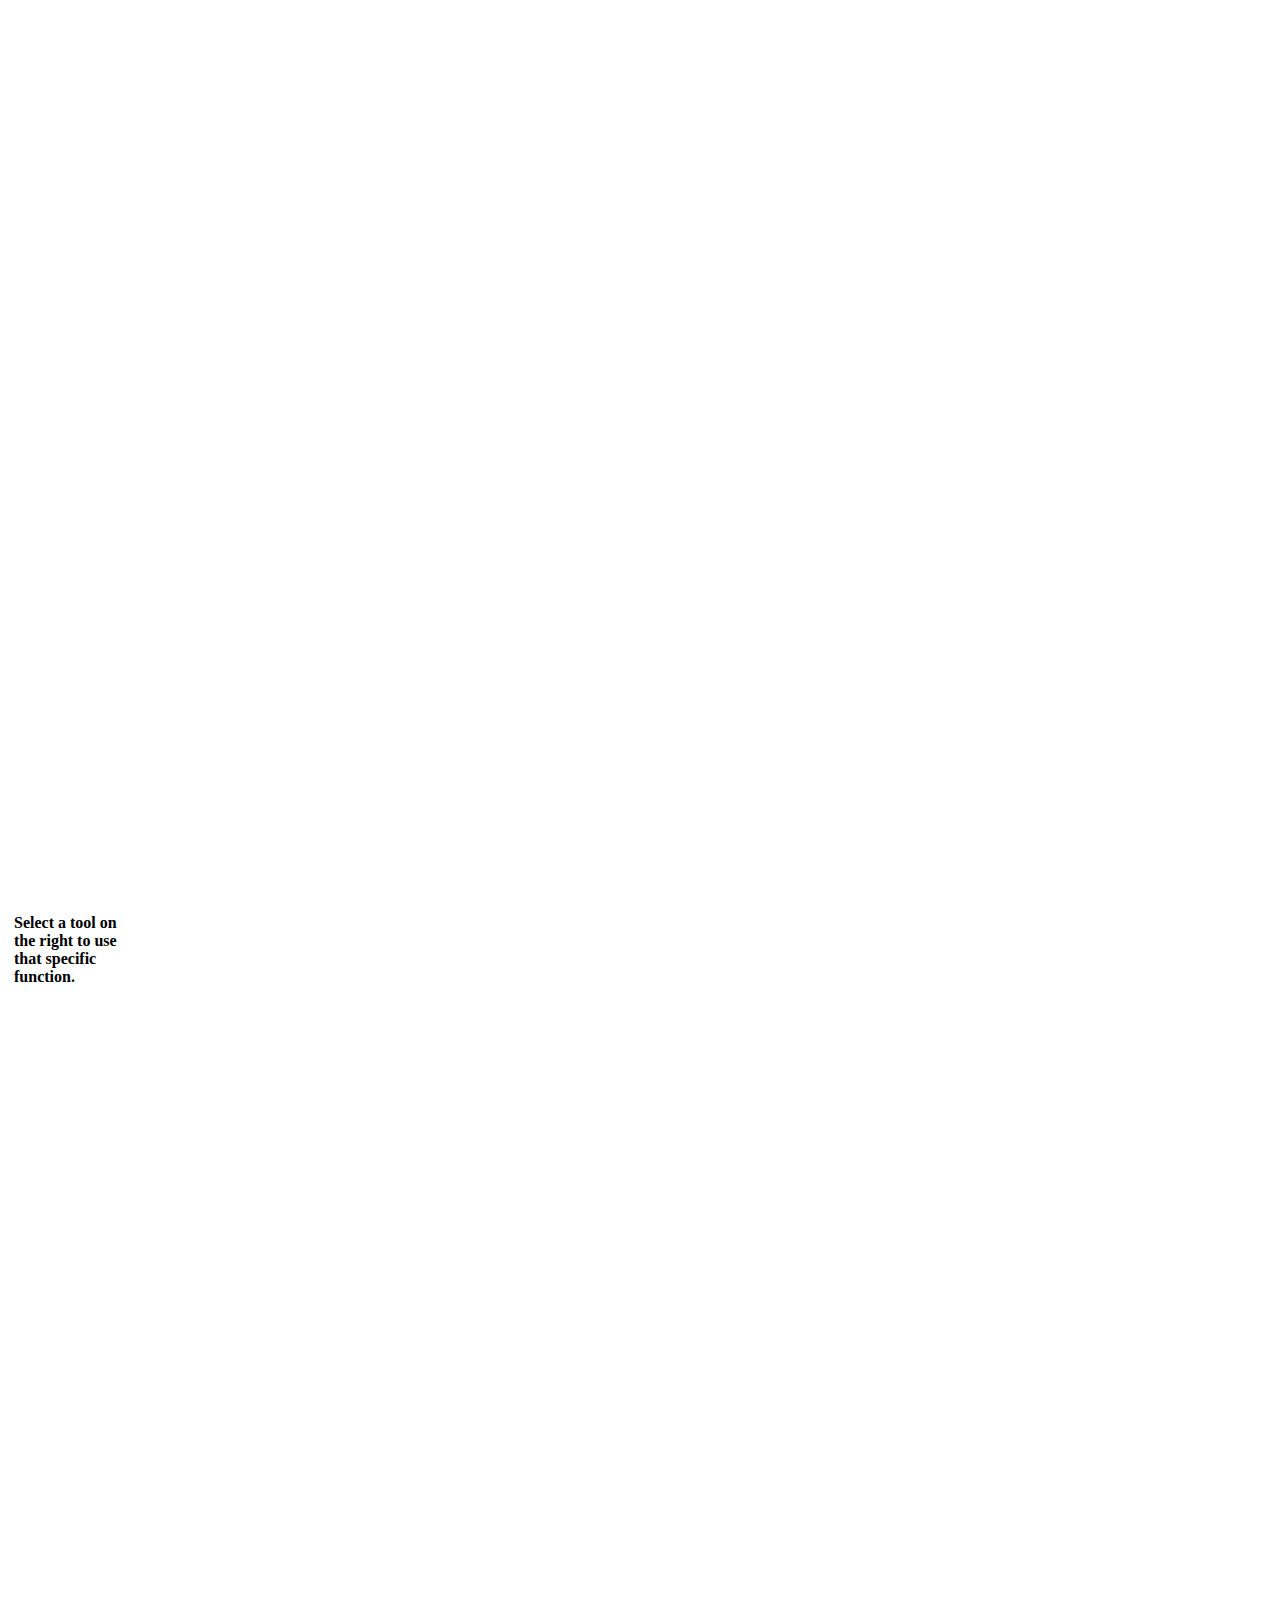
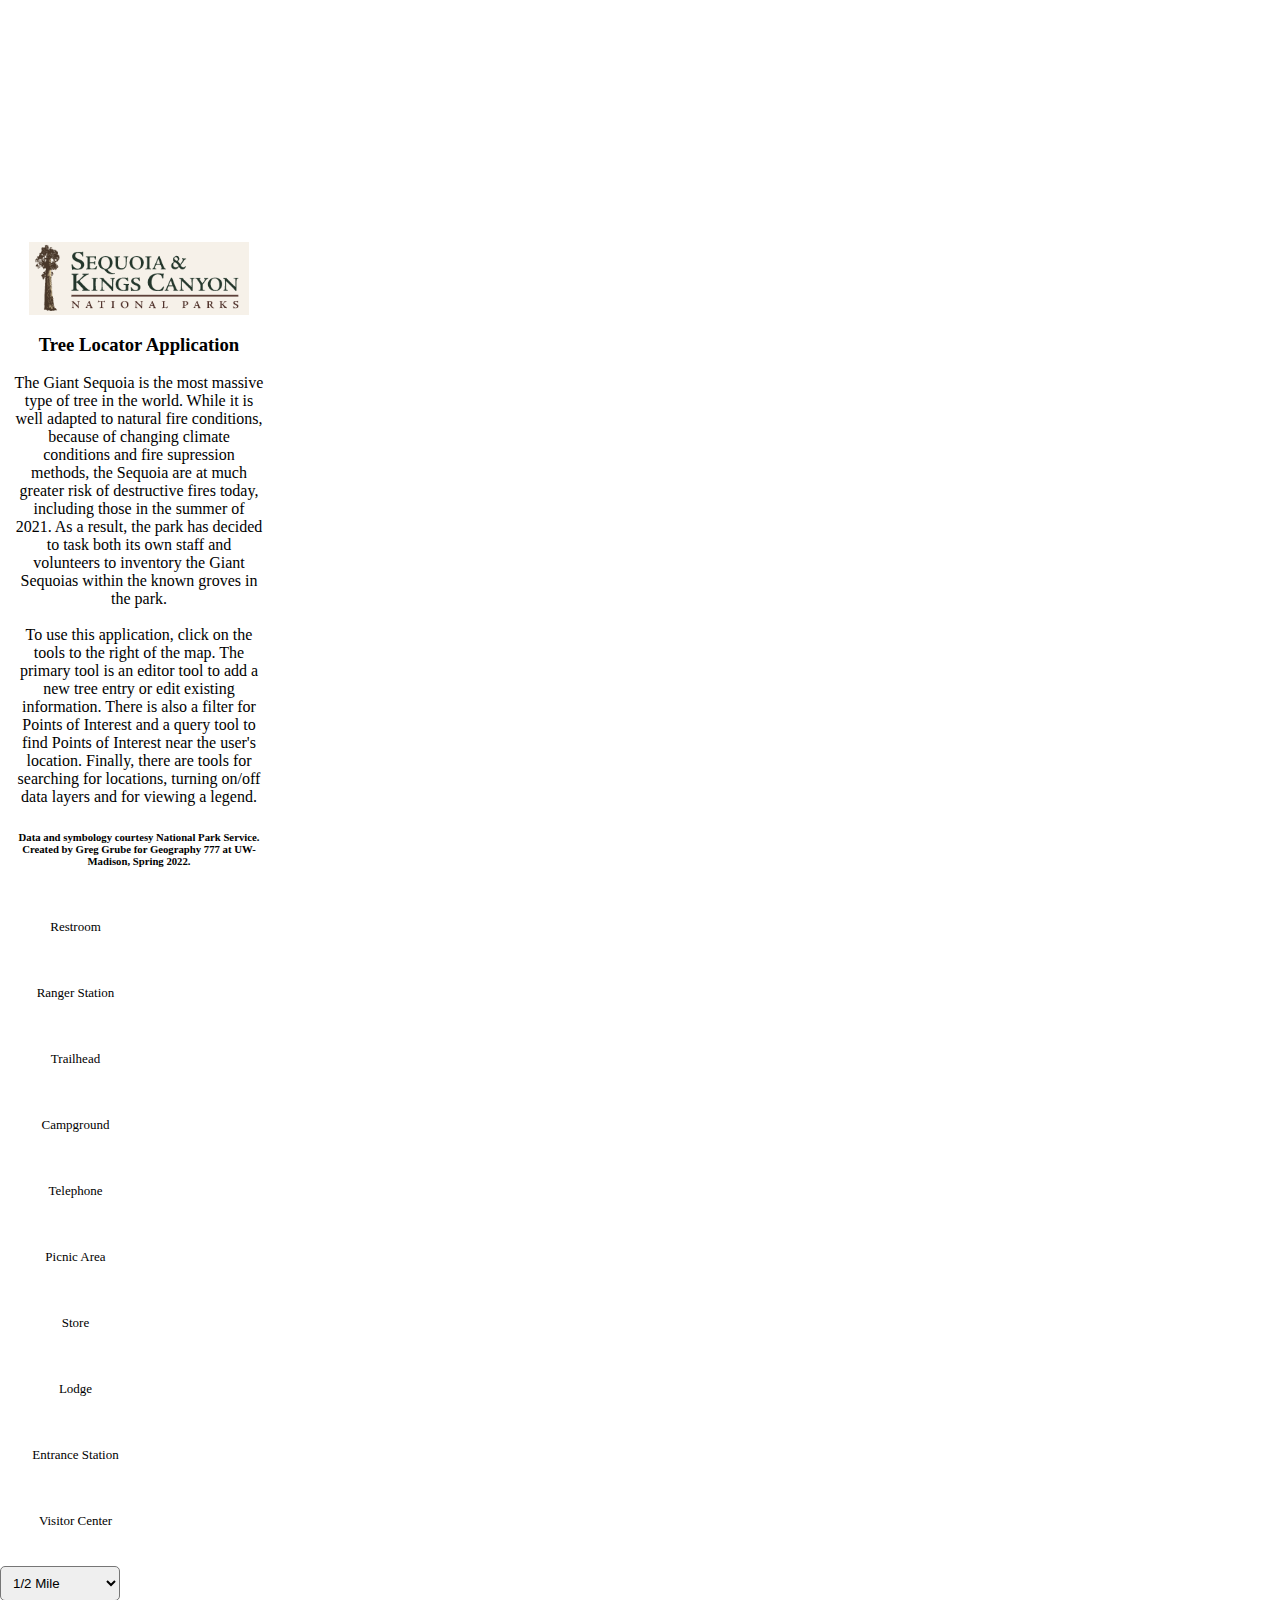
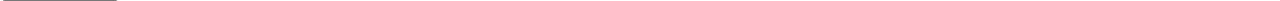
==== commit 15e64d15: "Update correct index file" ====
--- a/index.html
+++ b/index.html
@@ -1,4 +1,3 @@
-<<<<<<< Updated upstream
 <html>
   <head>
     <meta charset="utf-8" />
@@ -1060,1067 +1059,4 @@
         
     </div>
   </body>
-=======
-<html>
-  <head>
-    <meta charset="utf-8" />
-    <meta
-      name="viewport"
-      content="initial-scale=1,maximum-scale=1,user-scalable=no"
-    />
-    <title>
-      Sequoia and Kings Canyon Tree Locator
-    </title>
-
-    <link
-      rel="stylesheet"
-      href="https://js.arcgis.com/4.23/esri/themes/dark/main.css"
-    />
-    <script src="https://js.arcgis.com/4.23/"></script>
-
-    <style>
-      html,
-      body,
-        
-      #viewDiv {
-        padding: 0;
-        margin: 0;
-        height: 100%;
-        width: 100%;
-      }
-
-      #info {
-        height: 100%;
-        padding: 14px;
-        border-radius: 5px;
-        width: 120px;
-        font-weight: bold;
-      }
-        
-      #infoToolbar {
-        padding: 14px;
-        border-radius: 5px;
-        width: 250px;
-        text-align: center;
-        
-      }
-        
-      #query-type {
-        padding: 8px;
-        border-radius: 5px;
-        width: 120px;
-      }
-        
-     #pois-filter {
-        height: 120px;
-        width: 100%;
-        visibility: hidden;
-      }
-
-      .poi-item {
-        width: 125px;
-        padding: 13px;
-        text-align: center;
-        vertical-align: baseline;
-        cursor: pointer;
-        height: 40px;
-        font-size: 13px;
-      }
-
-      .poi-item:focus {
-        background-color: dimgrey;
-      }
-
-      .poi-item:hover {
-        background-color: dimgrey;
-      }
-        
-      div.image::before {
-        content:url("img/SEKI_logo.PNG");
-      }
-      
-        
-    .esri-editor .esri-item-list__scroller {
-        max-height: 100%;
-        max-width: 250px;
-      }
-        
-      .esri-view-height-small .esri-expand .esri-widget--panel, .esri-view-height-small .esri-expand .esri-widget--panel-height-only, .esri-view-height-small .esri-ui-corner .esri-component.esri-widget--panel, .esri-view-height-small .esri-ui-corner .esri-component.esri-widget--panel-height-only {
-          max-height: 650px;
-          min-height: 60%;
-          max-width: 250px;
-      }
-      .esri-ui .esri-editor .esri-item-list__scroller {
-          max-height: 100%;
-          max-width: 250px;
-      }    
-        
-    </style>
-    <script>
-      require([
-        "esri/Map",
-        "esri/layers/FeatureLayer",
-        "esri/widgets/Editor",
-        "esri/widgets/LayerList",
-        "esri/views/MapView",
-        "esri/popup/content/AttachmentsContent",
-        "esri/popup/content/TextContent",
-        "esri/widgets/Expand",
-        "esri/widgets/Home",
-        "esri/widgets/Search",
-        "esri/Viewpoint",
-        "esri/widgets/Locate",
-        "esri/layers/GraphicsLayer",
-        "esri/Graphic",
-        "esri/symbols/SimpleFillSymbol",
-        "esri/symbols/SimpleMarkerSymbol",
-        "esri/widgets/BasemapToggle",
-        "esri/widgets/Legend",
-        "esri/widgets/FeatureTemplates",
-        "esri/config",
-        
-          
-        "dojo/on",
-        "dojo/dom",
-        "dojo/dom-construct",
-        "dojo/domReady!"
-      ], (
-        Map,
-        FeatureLayer,
-        Editor,
-        LayerList,
-        MapView,
-        AttachmentsContent,
-        TextContent,
-        Expand,
-        Home,
-        Search,
-        Viewpoint,
-        Locate,
-        GraphicsLayer,
-        Graphic,
-        SimpleFillSymbol,
-        SimpleMarkerSymbol,
-        BasemapToggle,
-        Legend,
-        FeatureTemplates,
-        esriConfig,
-        on, dom, domConstruct
-      ) => {
-          
-        esriConfig.apiKey = "AAPKd7a5f0028e3d432faec9c8e03740f0d8ntcrv-SGuCaGKZrLrQxv4azO6TaiERQO5QwoBDUznyrB6hxLK2EZe7oCwvq7bldk";
-          
-        // add the park outline featurelayer
-        var layerBoundary = new FeatureLayer({
-          url: "https://services.arcgis.com/HRPe58bUyBqyyiCt/arcgis/rest/services/seki_boundary/FeatureServer/0",
-          //outFields: ["*"],
-          opacity: 0.3,
-          title: "Park Boundaries",
-          visible: true
-        });
-          
-        // add the park groves featurelayer
-        var layerGroves = new FeatureLayer({
-          url: "https://services.arcgis.com/HRPe58bUyBqyyiCt/arcgis/rest/services/CA_SEGI_groves/FeatureServer/0",
-          //outFields: ["*"],
-          opacity: 0.5,
-          title: "Sequoia Groves",
-          visible: true,
-//          labelingInfo: {
-//            // autocasts as new PopupTemplate()
-//            title: "{Grove_Name}",
-            overwriteActions: true
-//          }
-        });
-        
-        // add the park roads featurelayer
-        var layerRoads = new FeatureLayer({
-          url: "https://services.arcgis.com/HRPe58bUyBqyyiCt/arcgis/rest/services/seki_roads/FeatureServer/0",
-          //outFields: ["*"],
-          opacity: 0.8,
-          title: "Park Roads",
-          visible: true,
-          popupTemplate: {
-            // autocasts as new PopupTemplate()
-            title: "Road: {RDNAME}",
-            content: "Road Class: {RDCLASS}",
-            overwriteActions: false
-          }
-        });
-        
-        // add the park trails featurelayer
-        var layerTrails = new FeatureLayer({
-          url: "https://services.arcgis.com/HRPe58bUyBqyyiCt/arcgis/rest/services/seki_trails/FeatureServer/0",
-          //outFields: ["*"],
-          opacity: 0.8,
-          title: "Park Trails",
-          visible: true,
-          popupTemplate: {
-            // autocasts as new PopupTemplate()
-            title: "Trail: {TRLNAME}",
-            content: "Trail {TRLCLASS}",
-            overwriteActions: false
-          }
-        });
-          
-        // View how each marker
-        // symbol is created for Points of Interest
-        const layerPOIRenderer = {
-          type: "unique-value",
-          field: "POITYPE",
-          uniqueValueInfos: [
-            {
-              value: "Restroom",
-              symbol: {
-                type: "picture-marker",
-                url: "img/restrooms-black-22.svg",
-                contentType: "image/svg",  
-              }   
-            },
-            {
-              value: "Trailhead",
-              symbol: {
-                type: "picture-marker",
-                url: "img/trailhead-black-22.svg",
-                contentType: "image/svg",
-              }
-            },
-            {
-              value: "Ranger Station",
-              symbol: {
-                type: "picture-marker",
-                url: "img/ranger-station-black-22.svg",
-                contentType: "image/svg",
-              }
-            },
-            {
-              value: "Campground",
-              symbol: {
-                type: "picture-marker",
-                url: "img/campground-black-22.svg",
-                contentType: "image/svg",
-              }
-            },
-            {
-              value: "Telephone",
-              symbol: {
-                type: "picture-marker",
-                url: "img/telephone-black-22.svg",
-                contentType: "image/svg",
-              }
-            },
-            {
-              value: "Picnic Area",
-              symbol: {
-                type: "picture-marker",
-                url: "img/picnic-area-black-22.svg",
-                contentType: "image/svg",
-              }
-            },
-            {
-              value: "Store",
-              symbol: {
-                type: "picture-marker",
-                url: "img/snack-bar-black-22.svg",
-                contentType: "image/svg",
-              }
-            },
-            {
-              value: "Lodge",
-              symbol: {
-                type: "picture-marker",
-                url: "img/sleeping-shelter-black-22.svg",
-                contentType: "image/svg",
-              }
-            },
-            {
-              value: "Entrance Station",
-              symbol: {
-                type: "picture-marker",
-                url: "img/entrance-station-black-22.svg",
-                contentType: "image/svg",
-              }
-            },
-            {
-              value: "Visitor Center",
-              symbol: {
-                type: "picture-marker",
-                url: "img/visitor-center-black-22.svg",
-                contentType: "image/svg",
-              }
-            },
-          ]
-        };
-        
-        // add the park points of interest featurelayer
-        var layerPOI = new FeatureLayer({
-          url: "https://services.arcgis.com/HRPe58bUyBqyyiCt/arcgis/rest/services/seki_poi/FeatureServer/0",
-          outFields: ["POITYPE"],
-          title: "Points of Interest",
-          visible: true,
-          renderer: layerPOIRenderer,
-          popupTemplate: {
-            // autocasts as new PopupTemplate()
-            title: "Feature: {POINAME}",
-            content: "Feature Type: {POITYPE}",
-            overwriteActions: false
-          }
-        });
-        
-        // add the park fire history featurelayer
-        var layerFireHistory = new FeatureLayer({
-          url: "https://services.arcgis.com/HRPe58bUyBqyyiCt/arcgis/rest/services/seki_fhst/FeatureServer/0",
-          //outFields: ["*"],
-          opacity: 0.8,
-          title: "Fire History",
-          visible: false,
-        });
-          
-        // Create the Map
-        const map = new Map({
-          basemap: "topo-vector",
-          layers: [layerBoundary, layerFireHistory, layerGroves, layerTrails, layerRoads, layerPOI]
-        });
-          
-        let editor, features, editExpand, filterLayerView, queryLayerView;
-          
-          
-        // *****************************************************
-        // add homeButton and expand widgets to UI
-        // *****************************************************
-        function setupView() {
-            
-          // set home button view point to initial extent
-          var homeButton = new Home({
-            view: view
-          });
-          view.ui.add(homeButton, "top-left");
-            
-          var locateBtn = new Locate({
-            view: view,
-            goToOverride: function(view, options) {
-                options.target.scale = 1500;
-                return view.goTo(options.target);
-          }
-          });
-            
-          // Add the locate widget to the top left corner of the view
-          view.ui.add(locateBtn, {
-            position: "top-left"
-          });
-            
-            
-        }
-        // *****************************************************
-        // Creates actions in the LayerList
-        // *****************************************************
-
-        function defineActions(event) {
-          // The event object contains an item property.
-          // is is a ListItem referencing the associated layer
-          // and other properties. You can control the visibility of the
-          // item, its title, and actions using this object.
-
-          const item = event.item;
-
-          if (item.title === "SEKI Layers") {
-            // An array of objects defining actions to place in the LayerList.
-            // By making this array two-dimensional, you can separate similar
-            // actions into separate groups with a breaking line.
-
-            item.actionsSections = [
-              [
-                {
-                  title: "Go to full extent",
-                  className: "esri-icon-zoom-out-fixed",
-                  id: "full-extent"
-                },
-                {
-                  title: "Layer information",
-                  className: "esri-icon-description",
-                  id: "information"
-                }
-              ],
-//              [
-//                {
-//                  title: "Increase opacity",
-//                  className: "esri-icon-up",
-//                  id: "increase-opacity"
-//                },
-//                {
-//                  title: "Decrease opacity",
-//                  className: "esri-icon-down",
-//                  id: "decrease-opacity"
-//                }
-//              ]
-            ];
-          }
-        }
-        
-          
-        /*************************************************************
-         * The PopupTemplate content is the text that appears inside the
-         * popup. Bracketed {fieldName} can be used to reference the value
-         * of an attribute of the selected feature. HTML elements can be
-         * used to provide structure and styles within the content.
-         **************************************************************/
-        const editThisAction = {
-          title: "Edit feature",
-          id: "edit-this",
-          className: "esri-icon-edit"
-        };
-
-        // Create a popupTemplate for the featurelayer and pass in a function to set its content and specify an action to handle editing the selected feature
-        const template = {
-          title: "User Name: {UserName}",
-          content: OverallConLevel,
-          fieldInfos: [
-            {
-              fieldName: "UserName"
-            },
-            {
-              fieldName: "OverallCon"
-            }
-          ],
-          //actions: [editThisAction]
-        };
-
-        // Function that creates two popup elements for the template: attachments and text
-        function OverallConLevel(feature) {
-          // 1. Set how the attachments should display within the popup
-          const attachmentsElement = new AttachmentsContent({
-            displayType: "list"
-          });
-
-          const textElement = new TextContent();
-
-          
-        }
-        // View how each marker
-        // symbol is created for Points of Interest
-        const layerTreesRenderer = {
-          type: "unique-value",
-          field: "OverallCon",
-          uniqueValueInfos: [
-            {
-              value: "Excellent",
-              symbol: {
-                type: "picture-marker",
-                url: "img/sequoia-excellent.svg",
-                contentType: "image/svg",  
-              }   
-            },
-            {
-              value: "Good",
-              symbol: {
-                type: "picture-marker",
-                url: "img/sequoia-good.svg",
-                contentType: "image/svg",
-              }
-            },
-            {
-              value: "Average",
-              symbol: {
-                type: "picture-marker",
-                url: "img/sequoia-average.svg",
-                contentType: "image/svg",
-              }
-            },
-            {
-              value: "Poor",
-              symbol: {
-                type: "picture-marker",
-                url: "img/sequoia-poor.svg",
-                contentType: "image/svg",
-              }
-            },
-            {
-              value: "Fallen",
-              symbol: {
-                type: "picture-marker",
-                url: "img/sequoia-fallen.svg",
-                contentType: "image/svg",
-              }
-            },
-            
-          ]
-        };
-
-        var layerTrees = new FeatureLayer({
-          url: "https://services.arcgis.com/HRPe58bUyBqyyiCt/arcgis/rest/services/seki_trees/FeatureServer/0",
-          outFields: ["*"],
-          title: "Sequoia Trees",
-          visible: true,
-          renderer: layerTreesRenderer,
-          popupTemplate: {
-            // autocasts as new PopupTemplate()
-            title: "Tree Condition - {OverallCon}",
-            content: "</br>Grove: {GroveName} </br>Tree Diameter: {TreeDiam} </br>Surface Fuel Level: {SurFuel} </br>Burn Damage: {BurnDamage} </br>Collector Name: {UserName} </br>Collector Role: {UserType}",
-            overwriteActions: false
-          }
-          //popupTemplate: template
-        });
-        map.add(layerTrees);
-
-        // Create the MapView
-        const view = new MapView({
-          container: "viewDiv",
-          map: map,
-          zoom: 11,
-          center: [-118.59, 36.60]
-        });
-          
-        setupView();
-        
-        view.popup.dockOptions = {
-              // Disable the dock button so users cannot undock the popup
-              position: "bottom-right",
-        };
-          
-        // *****************************************************
-        // Create the LayerList widget with the associated actions
-        // and add it to the top-right corner of the view.
-        // *****************************************************
-        
-          // LayerList
-          layerList = new LayerList({
-              container: document.createElement("div"),
-              view: view
-            });
-            
-          let layerListExpand = new Expand({
-              expandIconClass: "esri-icon-layers",
-              expandTooltip: "Expand Layer List",
-              view: view,
-              expanded: false,
-              content: layerList,
-              mode: "floating",
-              group: "top-right"
-            });
-          
-          //add instruction information when user expands the widget
-          layerListExpand.watch("expanded", () => {
-            if (layerListExpand.expanded) {
-              var fieldNameText = document.getElementById('info');
-              fieldNameText.textContent = "Click the layer name or eye icon to turn that layer on/off.";
-            }
-            //clear the filters when user closes the expand widget  
-            if (!layerListExpand.expanded) {
-              var fieldNameText = document.getElementById('info');
-              fieldNameText.textContent = "Select a tool on the right to use that specific function.";
-            }
-          });
-
-          
-        // *****************************************************
-        // Create the Basemap Toggle widget with the associated actions
-        // and add it to the top-right corner of the view.
-        // *****************************************************
-        
-        let basemapToggle = new BasemapToggle({
-          view: view,  // The view that provides access to the map's "streets-vector" basemap
-          nextBasemap: "hybrid"  // Allows for toggling to the "hybrid" basemap
-        });
-          
-        // Add widget to the top right corner of the view
-        view.ui.add(basemapToggle, "bottom-left");
-          
-        // *****************************************************
-        // Create tooltip widget with the associated actions
-        // and add it to the top-right corner of the view.
-        // ***************************************************** 
-        
-        //add text information
-        let tooltip = document.getElementById("info")
-          
-        
-        let tooltipExpand = new Expand({
-              expandIconClass: "esri-icon-comment",
-              expandTooltip: "Expand Tooltip",
-              view: view,
-              expanded: true,
-              content: tooltip,
-              mode: "floating",
-              group: "top-left"
-            });
-          
-        //add text information
-          view.ui.add(tooltipExpand, {
-            position: "top-left",
-            //index: 1
-            });
-        
-        // *****************************************************
-        // Create and intro message widget with the associated actions
-        // and add it to the top-right corner of the view.
-        // ***************************************************** 
-        
-        //add text information
-        let infoToolbar = document.getElementById("infoToolbar")
-          
-        
-        let infoToolbarExpand = new Expand({
-              expandIconClass: "esri-icon-description",
-              expandTooltip: "Expand Information Panel",
-              view: view,
-              expanded: true,
-              content: infoToolbar,
-              mode: "floating",
-              group: "top-right"
-            });
-          
-
-          
-         
-        
-        // *****************************************************
-        // Create the legend widget with the associated actions
-        // and add it to the top-right corner of the view.
-        // ***************************************************** 
-          
-        let legend = new Legend({
-            view: view,
-        });
-        
-        let legendExpand = new Expand({
-              expandIconClass: "esri-icon-legend",
-              expandTooltip: "Expand Legend",
-              view: view,
-              expanded: false,
-              content: legend,
-              mode: "floating",
-              group: "top-right"
-            });
-          
-          //add instruction information when user expands the widget
-          legendExpand.watch("expanded", () => {
-            if (legendExpand.expanded) {
-              var fieldNameText = document.getElementById('info');
-              fieldNameText.textContent = "View symbology of all currently active layers";
-            }
-            //clear the filters when user closes the expand widget  
-            if (!legendExpand.expanded) {
-              var fieldNameText = document.getElementById('info');
-              fieldNameText.textContent = "Select a tool on the right to use that specific function.";
-            }
-          });
-        
-          
-        // *****************************************************
-        // Create the Search widget with the associated actions
-        // and add it to the top-right corner of the view.
-        // *****************************************************
-          
-        var searchWidget = new Search({
-          view: view,
-          allPlaceholder: "Enter Location",
-          includeDefaultSources: false,
-          sources: [
-            {
-              layer: layerPOI,
-              searchFields: ["POINAME"],
-              displayField: "POINAME",
-              exactMatch: false,
-              outFields: ["POINAME", "POITYPE"],
-              name: "Point of Interest",
-              zoomScale: 10000,
-              placeholder: "Example: Sherman Tree"
-
-            },
-            {
-              layer: layerGroves,
-              searchFields: ["Grove_Name"],
-              //suggestionTemplate: "{Grove_Name}",
-              exactMatch: false,
-              //outFields: ["Grove_Name"],
-              resultGraphicEnabled: false,
-              placeholder: "Example: Atwell",
-              name: "Sequoia Grove",
-
-            },
-            {
-              layer: layerTrails,
-              searchFields: ["TRLNAME"],
-              //suggestionTemplate: "{Name}, Party: {Party}",
-              exactMatch: false,
-              outFields: ["TRLNAME", "TRLCLASS"],
-              placeholder: "Example: Giant Forest",
-              name: "SEKI Trails",
-
-            },
-          ]
-        });
-          
-        //expand widget
-          let searchExpand = new Expand({
-            expandIconClass: "esri-icon-search",
-            expandTooltip: "Expand Search",
-            expanded: false,
-            view: view,
-            mode: "floating",
-            content: searchWidget,
-            group: "top-right"
-          });
-          
-          //add instruction information when user expands the widget
-          searchExpand.watch("expanded", () => {
-            if (searchExpand.expanded) {
-              var fieldNameText = document.getElementById('info');
-              fieldNameText.textContent = "Click down arrow to select item type. To search, begin to type the first few letters of the feature and select from the list.";
-            }
-            //clear the filters when user closes the expand widget  
-            if (!searchExpand.expanded) {
-              var fieldNameText = document.getElementById('info');
-              fieldNameText.textContent = "Select a tool on the right to use that specific function.";
-            }
-          });
-
-      
-          
-        // *****************************************************
-        // Create the Editor widget with the associated actions
-        // and add it to the top-right corner of the view.
-        // *****************************************************
-
-        view.when(() => {
-          // Create the Editor with the specified layer and a list of field configurations
-          var editor = new Editor({
-            view: view,
-            container: document.createElement("div"),
-            supportingWidgetDefaults: {
-              featureTemplates: {
-                visibleElements: {
-                    filter: false, // disable the default filter UI
-                }
-              }
-            },
-                
-            layerInfos: [
-              {
-                layer: layerTrees,
-                
-                formTemplate: {
-                  // autocasts to FormTemplate
-                  elements: [
-                    // autocasts to FieldElement
-                    {
-                      type: "field",
-                      fieldName: "UserName",
-                      label: "User Name",
-                      editable: true,
-                      hint: "Enter your name"
-                    },
-                    {
-                      type: "field",
-                      fieldName: "UserType",
-                      label: "User Type",
-                      hint: "Select user role"
-                    },
-                    {
-                      type: "field",
-                      fieldName: "GroveName",
-                      label: "Grove Name",
-                      hint: "Select grove location"
-                    },
-                    {
-                      type: "field",
-                      fieldName: "TreeDiam",
-                      label: "Tree Diameter",
-                      hint: "Select trunk thickness"
-                    },
-                    {
-                      type: "field",
-                      fieldName: "SurFuel",
-                      label: "Surface Fuel",
-                      hint: "Select fuel buildup level"
-                    },
-                    {
-                      type: "field",
-                      fieldName: "BurnDamage",
-                      label: "Burn Damage",
-                      hint: "Select tree burn damage"
-                    },
-                    {
-                      type: "field",
-                      fieldName: "OverallCon",
-                      label: "Overall Condition",
-                      hint: "Select overall condition"
-                    },
-                    
-                  ]
-                }
-              }
-            ]
-          });
-            
-        //expand widget
-          editExpand = new Expand({
-            expandIconClass: "esri-icon-edit",
-            expandTooltip: "Expand Tree Editor",
-            expanded: false,
-            view: view,
-            content: editor,
-            mode: "floating",
-            group: "top-right"
-          });
-        
-        //add instruction information when user expands the widget
-          editExpand.watch("expanded", () => {
-            if (editExpand.expanded) {
-              var fieldNameText = document.getElementById('info');
-              fieldNameText.textContent = "Under Sequoia Trees, select the condition level and place a new tree location on map. Select Edit features option and click on existing point to change attribute information.";
-            }
-            //clear the filters when user closes the expand widget  
-            if (!editExpand.expanded) {
-              var fieldNameText = document.getElementById('info');
-              fieldNameText.textContent = "Select a tool on the right to use that specific function.";
-            }
-          });
-            
-          
-            
-        });
-          
-        // *****************************************************
-        // Create the Query widget with the associated actions
-        // and add it to the top-right corner of the view.
-        // *****************************************************
-        
-        
-
-        // additional query fields initially set to null for basic query
-        let distance = 0.5;
-        let units = "miles";
-
-        //create graphic for mouse point click
-        const pointGraphic = new Graphic({
-          symbol: {
-            type: "simple-marker", // autocasts as new SimpleMarkerSymbol()
-            color: [0, 0, 139],
-            outline: {
-              color: [255, 255, 255],
-              width: 1.5
-            }
-          }
-        });
-
-        // Create graphic for distance buffer
-        const bufferGraphic = new Graphic({
-          symbol: {
-            type: "simple-fill", // autocasts as new SimpleFillSymbol()
-            color: [173, 216, 230, 0.2],
-            outline: {
-              // autocasts as new SimpleLineSymbol()
-              color: [255, 255, 255],
-              width: 1
-            }
-          }
-        });
-
-        // when query type changes, set appropriate values
-        var queryOpts = document.getElementById("query-type");
-
-        queryOpts.addEventListener("change", () => {
-          switch (queryOpts.value) {
-            // values set for distance query
-            case "OneMile":
-              distance = 1;
-              units = "miles";
-              break;
-            case "TwoMiles":
-              distance = 2;
-              units = "miles";
-              break;
-            case "FiveMiles":
-              distance = 5;
-              units = "miles";
-              break;
-            default:
-              // Default set to basic query
-              distance = 0.5;
-              units = "miles";
-          }
-        });
-        
-
-        function queryFeatures(screenPoint) {
-          const point = view.toMap(screenPoint);
-          layerPOI.queryFeatures({
-              geometry: point,
-              // distance and units will be null if basic query selected
-              distance: distance,
-              units: units,
-              spatialRelationship: "intersects",
-              returnGeometry: false,
-              returnQueryGeometry: true,
-              outFields: ["*"]
-            })
-            .then((featureSet) => {
-              // set graphic location to mouse pointer and add to mapview
-//              pointGraphic.geometry = point;
-//              view.graphics.add(pointGraphic);
-              
-              // open popup of query result
-              view.popup.open({
-                location: point,
-                features: featureSet.features,
-                featureMenuOpen: true
-              });
-              view.popup.dockOptions = {
-                  // Change position of the default docking
-                  position: "bottom-right",
-                };
-              // The popup will automatically be dockEnabled when made visible
-              view.popup.dockEnabled = true;
-              
-              if (featureSet.queryGeometry) {
-                bufferGraphic.geometry = featureSet.queryGeometry;
-                view.graphics.add(bufferGraphic);
-                view.goTo(bufferGraphic);
-              }
-            });
-        }
-          
-        let queryExpand = new Expand({
-            view: view,
-            content: queryOpts,
-            mode: "floating",
-            expandTooltip: "Expand Query",
-            expandIconClass: "esri-icon-review",
-            group: "top-right"
-          });
-          //start query tool when user clicks expand button
-          
-          queryExpand.watch("expanded", () => {
-            if (queryExpand.expanded) {
-                mouseEvtHandler = view.on("click", (event) => {
-                    view.graphics.remove(pointGraphic);
-                    if (view.graphics.includes(bufferGraphic)) {
-                        view.graphics.remove(bufferGraphic);
-                    }
-                    
-                    queryFeatures(event);
-                });
-                var fieldNameText = document.getElementById('info');
-                fieldNameText.textContent = "Select a buffer distance and click a location on the map to return the Points of Interest within that distance.";
-            }
-            //clear the query when user closes the expand widget
-            if (!queryExpand.expanded) {
-                mouseEvtHandler.remove();
-                mouseEvtHandler = null;
-                view.graphics.remove(pointGraphic);
-                    if (view.graphics.includes(bufferGraphic)) {
-                        view.graphics.remove(bufferGraphic);
-                    }
-                var fieldNameText = document.getElementById('info');
-                fieldNameText.textContent = "Select a tool on the right to use that specific function.";
-            }
-          }); 
-          
-        // *****************************************************
-        // Create the Filter widget with the associated actions
-        // and add it to the top-right corner of the view.
-        // *****************************************************
-          
-        const poisNodes = document.querySelectorAll(`.poi-item`);
-        const poisElement = document.getElementById("poi-filter");
-
-        // click event handler for pois choices
-        poisElement.addEventListener("click", filterBypoi);
-
-        // set an attribute filter on filter layer view
-        // to display the warnings issued in that poi
-        function filterBypoi(event) {
-          const selectedpoi = event.target.getAttribute("data-poi");
-          filterLayerView.filter = {
-            where: "POITYPE = '" + selectedpoi + "'"
-          };
-        }
-
-        view.whenLayerView(layerPOI).then((layerView) => {
-          // flash filter warnings layer loaded
-          // get a reference to the filter warnings layerview
-          filterLayerView = layerView;
-
-          // set up UI items
-          poisElement.style.visibility = "visible";
-        
-          let poisExpand = new Expand({
-            view: view,
-            content: poisElement,
-            mode: "floating",
-            expandTooltip: "Expand Filter",
-            expandIconClass: "esri-icon-filter",
-            group: "top-right"
-          });
-            
-          //add instruction information when user expands the widget
-          poisExpand.watch("expanded", () => {
-            if (poisExpand.expanded) {
-              var fieldNameText = document.getElementById('info');
-              fieldNameText.textContent = "Filter Point of Interest type by selecting from the list. Closing the Filter tool will reset to default.";
-            }
-            //clear the filters when user closes the expand widget  
-            if (!poisExpand.expanded) {
-              filterLayerView.filter = null;
-              var fieldNameText = document.getElementById('info');
-              fieldNameText.textContent = "Select a tool on the right to use that specific function.";
-            }
-          });
-          //view.ui.add(poisExpand, "top-right");
-          view.ui.add([infoToolbarExpand, editExpand, legendExpand, searchExpand, poisExpand, queryExpand, layerListExpand], "top-right");
-            
-        });
-          
-        
-        
-        
-          
-          
-        
-      });
-    </script>
-  </head>
-
-  <body>
-    <body class="sassy-theme">
-        <div id="viewDiv"></div>
-    <div id="info" class="esri-widget">   
-      Select a tool on the right to use that specific function.
-    </div>
-    <div id="infoToolbar" class="esri-widget">
-        <div class="image"></div>
-        <h3>Tree Locator Application</h3>
-        The Giant Sequoia is the most massive type of tree in the world. While it is well adapted to natural fire conditions, because of changing climate conditions and fire supression methods, the Sequoia are at much greater risk of destructive fires today, including those in the summer of 2021. As a result, the park has decided to task both its own staff and volunteers to inventory the Giant Sequoias within the known groves in the park.
-        <br><br>
-        To use this application, click on the tools to the right of the map. The primary tool is an editor tool to add a new tree entry or edit existing information. There is also a filter for Points of Interest and a query tool to find Points of Interest near the user's location. Finally, there are tools for searching for locations, turning on/off data layers and for viewing a legend.
-        <br>
-        <h6>Data and symbology courtesy National Park Service. Created by Greg Grube for Geography 777 at UW-Madison, Spring 2022.</h6>
-
-    </div>
-    <div id="poi-filter" class="esri-widget">
-      <div class="poi-item visible-poi" data-poi="Restroom">Restroom</div>
-      <div class="poi-item visible-poi" data-poi="Ranger Station">Ranger Station</div>
-      <div class="poi-item visible-poi" data-poi="Trailhead">Trailhead</div>
-      <div class="poi-item visible-poi" data-poi="Campground">Campground</div>
-      <div class="poi-item visible-poi" data-poi="Telephone">Telephone</div>
-      <div class="poi-item visible-poi" data-poi="Picnic Area">Picnic Area</div>
-      <div class="poi-item visible-poi" data-poi="Store">Store</div>
-      <div class="poi-item visible-poi" data-poi="Lodge">Lodge</div>
-      <div class="poi-item visible-poi" data-poi="Entrance Station">Entrance Station</div>
-      <div class="poi-item visible-poi" data-poi="Visitor Center">Visitor Center</div>
-    </div>
-    <div id="optionsDiv" class="esri-widget">
-      <select id="query-type" class="esri-widget">
-        <option value="distance">1/2 Mile</option>
-        <option value="OneMile">One Mile</option>
-        <option value="TwoMiles">Two Miles</option>
-        <option value="FiveMiles">Five Miles</option>
-        
-      </select>
-        
-        
-    </div>
-  </body>
->>>>>>> Stashed changes
 </html>